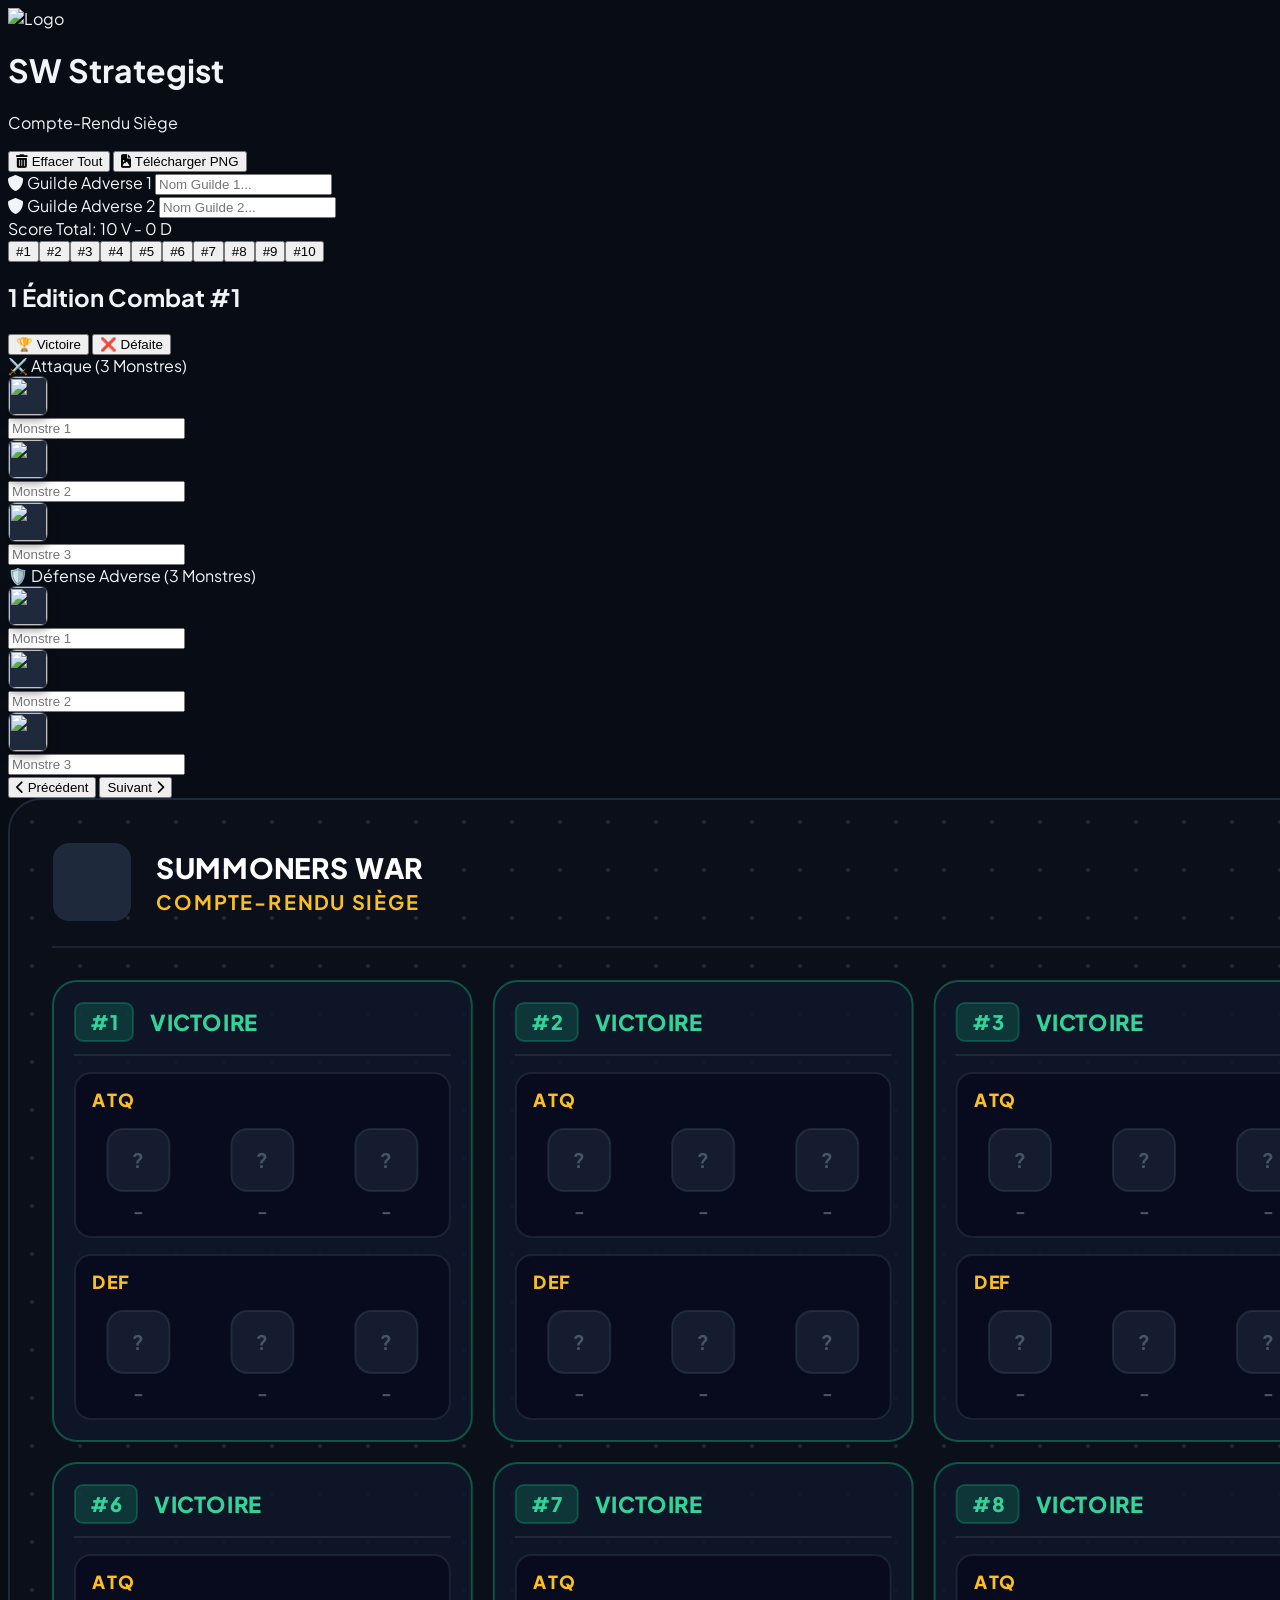
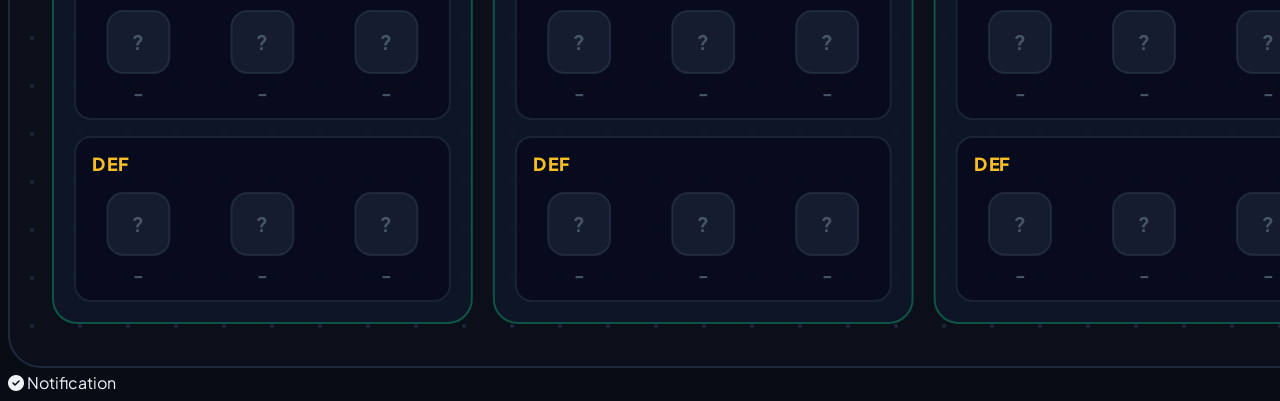
==== index.html @ 87b7eef9 "Update fmt.Println output from 'Hello' to 'Goodbye'" ====
<!DOCTYPE html>
<html lang="fr" class="dark">
<head>
    <meta charset="UTF-8">
    <meta name="viewport" content="width=device-width, initial-scale=1.0">
    <title>Compte-Rendu Summoners War - Format Paysage</title>
    <!-- Tailwind CSS -->
    <script src="https://cdn.tailwindcss.com"></script>
    <!-- FontAwesome Icons -->
    <link rel="stylesheet" href="https://cdnjs.cloudflare.com/ajax/libs/font-awesome/6.4.0/css/all.min.css">
    <!-- Google Fonts -->
    <link rel="preconnect" href="https://fonts.googleapis.com">
    <link rel="preconnect" href="https://fonts.gstatic.com" crossorigin>
    <link href="https://fonts.googleapis.com/css2?family=Plus+Jakarta+Sans:wght@400;500;600;700;800;900&display=swap" rel="stylesheet">
    
    <script>
        tailwind.config = {
            darkMode: 'class',
            theme: {
                extend: {
                    fontFamily: {
                        sans: ['Plus Jakarta Sans', 'sans-serif'],
                    },
                    colors: {
                        swgt: {
                            gold: '#fbbf24',
                            dark: '#0b0f19',
                            card: '#111827',
                        }
                    }
                }
            }
        }
    </script>

    <style>
        body {
            font-family: 'Plus Jakarta Sans', sans-serif;
            background-color: #080c14;
            color: #f1f5f9;
        }

        ::-webkit-scrollbar {
            width: 6px;
            height: 6px;
        }
        ::-webkit-scrollbar-track {
            background: #0f172a;
        }
        ::-webkit-scrollbar-thumb {
            background: #334155;
            border-radius: 4px;
        }

        .monster-card-avatar {
            position: relative;
            width: 38px;
            height: 38px;
            border-radius: 8px;
            overflow: hidden;
            box-shadow: 0 4px 10px rgba(0, 0, 0, 0.4);
            background: #1e293b;
            display: flex;
            align-items: center;
            justify-content: center;
            border: 1px solid rgba(255, 255, 255, 0.15);
            flex-shrink: 0;
        }

        .monster-card-avatar img {
            width: 100%;
            height: 100%;
            object-fit: cover;
        }


        .autocomplete-dropdown {
            max-height: 180px;
            overflow-y: auto;
            z-index: 50;
            color: #000000 !important;
            background-color: #ffffff !important;
        }
    </style>
</head>
<body class="min-h-screen text-slate-100 flex flex-col">

    <!-- En-tête -->
    <header class="border-b border-slate-800 bg-slate-900/90 backdrop-blur sticky top-0 z-40">
        <div class="max-w-7xl mx-auto px-4 sm:px-6 lg:px-8 h-16 flex items-center justify-between">
            <div class="flex items-center space-x-3">
                <img src="https://i.imgur.com/3FQVVBq.png" alt="Logo" class="w-14 h-14 rounded-xl object-cover shadow-lg">
                <div>
                    <h1 class="font-bold text-base text-white leading-tight">SW Strategist</h1>
                    <p class="text-[11px] text-slate-400 font-medium">Compte-Rendu Siège</p>
                </div>
            </div>
            <div class="flex items-center gap-3">
                <button onclick="resetAllData()" class="px-3 py-1.5 bg-rose-600/20 hover:bg-rose-600/30 text-rose-400 text-xs font-bold rounded-xl border border-rose-500/30 transition flex items-center gap-1.5">
                    <i class="fa-solid fa-trash-can"></i>
                    <span>Effacer Tout</span>
                </button>
                <button onclick="exportAsPNG()" class="px-4 py-1.5 bg-emerald-600 hover:bg-emerald-500 text-white text-xs font-bold rounded-xl shadow-lg transition flex items-center gap-2">
                    <i class="fa-solid fa-file-image"></i>
                    <span>Télécharger PNG</span>
                </button>
            </div>
        </div>
    </header>

    <main class="max-w-7xl mx-auto px-4 sm:px-6 lg:px-8 my-6 flex-1 w-full space-y-6">
        
        <!-- SECTION 1 : ÉDITEUR DU COMBAT (HAUT) -->
        <div id="panel-editor" class="bg-slate-900 border border-slate-800 rounded-2xl p-5 shadow-xl space-y-4">
            
            <!-- Noms des Guildes & Score -->
            <div class="grid grid-cols-1 md:grid-cols-12 gap-4 items-center">
                <div class="md:col-span-8 grid grid-cols-1 sm:grid-cols-2 gap-3">
                    <div>
                        <label for="guild-name-1-input" class="text-[11px] text-amber-400 font-bold mb-1 flex items-center gap-1">
                            <i class="fa-solid fa-shield"></i> Guilde Adverse 1
                        </label>
                        <input type="text" id="guild-name-1-input" placeholder="Nom Guilde 1..." oninput="onGuildInput()" class="w-full px-3 py-1.5 rounded-xl border border-slate-300 text-xs font-bold text-black focus:outline-none focus:ring-2 focus:ring-amber-500">
                    </div>
                    <div>
                        <label for="guild-name-2-input" class="text-[11px] text-amber-400 font-bold mb-1 flex items-center gap-1">
                            <i class="fa-solid fa-shield"></i> Guilde Adverse 2
                        </label>
                        <input type="text" id="guild-name-2-input" placeholder="Nom Guilde 2..." oninput="onGuildInput()" class="w-full px-3 py-1.5 rounded-xl border border-slate-300 text-xs font-bold text-black focus:outline-none focus:ring-2 focus:ring-amber-500">
                    </div>
                </div>

                <div class="md:col-span-4 flex justify-end items-center">
                    <div class="bg-slate-950 px-4 py-2 rounded-xl border border-slate-800 text-xs font-mono w-full sm:w-auto text-center">
                        <span class="text-slate-400 font-bold mr-2">Score Total:</span>
                        <span id="counter-win" class="text-emerald-400 font-black">0</span>&thinsp;V - 
                        <span id="counter-loss" class="text-rose-400 font-black">0</span>&thinsp;D
                    </div>
                </div>
            </div>

            <!-- Pastilles de sélection des 10 combats -->
            <div class="bg-slate-950 p-2.5 rounded-xl border border-slate-800">
                <div id="pills-container" class="grid grid-cols-5 sm:grid-cols-10 gap-1.5">
                    <!-- Généré dynamiquement -->
                </div>
            </div>

            <!-- Formulaire d'édition du combat sélectionné -->
            <div class="bg-slate-950/70 border border-slate-800 rounded-xl p-4 space-y-4">
                <div class="flex items-center justify-between border-b border-slate-800 pb-3">
                    <h2 class="font-bold text-white flex items-center text-sm">
                        <span class="w-6 h-6 rounded-lg bg-amber-500/20 text-amber-400 text-xs font-black flex items-center justify-center mr-2 border border-amber-500/40" id="current-battle-num">1</span>
                        Édition Combat <span id="current-battle-title" class="ml-1 text-slate-400">#1</span>
                    </h2>

                    <div class="flex bg-slate-900 p-1 rounded-xl border border-slate-800">
                        <button id="btn-res-win" onclick="setResult('win')" class="px-3 py-1 rounded-lg text-xs font-bold transition">🏆 Victoire</button>
                        <button id="btn-res-loss" onclick="setResult('loss')" class="px-3 py-1 rounded-lg text-xs font-bold transition">❌ Défaite</button>
                    </div>
                </div>

                <div class="grid grid-cols-1 md:grid-cols-2 gap-4">
                    <!-- Attaque -->
                    <div class="bg-slate-900/80 p-3 rounded-xl border border-amber-500/20">
                        <span class="text-xs font-bold text-amber-400 uppercase tracking-wider block mb-2">⚔️ Attaque (3 Monstres)</span>
                        <div id="offense-monsters-form" class="space-y-2"></div>
                    </div>

                    <!-- Défense -->
                    <div class="bg-slate-900/80 p-3 rounded-xl border border-amber-500/20">
                        <span class="text-xs font-bold text-amber-400 uppercase tracking-wider block mb-2">🛡️ Défense Adverse (3 Monstres)</span>
                        <div id="defense-monsters-form" class="space-y-2"></div>
                    </div>
                </div>

                <div class="flex justify-between items-center pt-2">
                    <button onclick="prevBattle()" class="px-3 py-1.5 rounded-lg bg-slate-800 hover:bg-slate-700 text-xs font-bold text-slate-300 transition">
                        <i class="fa-solid fa-chevron-left"></i> Précédent
                    </button>
                    <button onclick="nextBattle()" class="px-3 py-1.5 rounded-lg bg-amber-500 hover:bg-amber-400 text-xs font-black text-slate-950 transition">
                        Suivant <i class="fa-solid fa-chevron-right"></i>
                    </button>
                </div>
            </div>

        </div>

        <!-- SECTION 2 : COMPTE-RENDU VISUEL (dessiné en canvas : l'aperçu = le PNG exporté) -->
        <div id="panel-preview" class="w-full overflow-x-auto pb-4">
            <div class="min-w-[1050px]">
                <canvas id="report-canvas" width="2272" height="1216" class="block w-full h-auto rounded-2xl shadow-2xl" aria-label="Compte-rendu du siège"></canvas>
            </div>
        </div>

    </main>

    <!-- Toast Notification -->
    <div id="toast" class="fixed bottom-5 right-5 bg-slate-800 border border-amber-500/50 text-white px-4 py-2.5 rounded-xl shadow-2xl flex items-center space-x-2 transform translate-y-20 opacity-0 pointer-events-none z-50 transition-all duration-300">
        <i id="toast-icon" class="fa-solid fa-circle-check text-emerald-400"></i>
        <span id="toast-message" class="text-xs font-semibold">Notification</span>
    </div>

    <script>
        const LOCAL_MONSTER_DATABASE = [
            { name: "Bulldozer", img: "https://i.imgur.com/gZnl2q9.png" },
            { name: "Tracteur", img: "https://i.imgur.com/EqIYyjw.png" },
            { name: "Grue", img: "https://i.imgur.com/bkuvhW5.png" },
            { name: "Foreur", img: "https://i.imgur.com/C1PgrTw.png" },
            { name: "Robot", img: "https://i.imgur.com/5i3QBPN.png" },
            { name: "Fer", img: "https://i.imgur.com/kGOZAAr.png" },
            { name: "Nickel", img: "https://i.imgur.com/u7jQ6u6.png" },
            { name: "Copper", img: "https://i.imgur.com/pfa2OeV.png" },
            { name: "Argent", img: "https://i.imgur.com/cxnV1Rm.png" },
            { name: "Zinc", img: "https://i.imgur.com/6TJYmgZ.png" },
            { name: "Sath", img: "https://i.imgur.com/NbFm4yZ.png" },
            { name: "Hemos", img: "https://i.imgur.com/cKCVhYk.png" },
            { name: "Hiva", img: "https://i.imgur.com/VWw0DXn.png" },
            { name: "Prom", img: "https://i.imgur.com/8EeIEun.png" },
            { name: "Thrain", img: "https://i.imgur.com/NuGGA8o.png" },
            { name: "Rebecca", img: "https://i.imgur.com/WbDA0NC.png" },
            { name: "Megan", img: "https://i.imgur.com/xG2jeH4.png" },
            { name: "Silia", img: "https://i.imgur.com/W2gz8I2.png" },
            { name: "Linda", img: "https://i.imgur.com/ETWVgN2.png" },
            { name: "Gina", img: "https://i.imgur.com/LDSfZWs.png" },
            { name: "Kai'en", img: "https://i.imgur.com/DvOHsTM.png" },
            { name: "Allen", img: "https://i.imgur.com/vdg9tk3.png" },
            { name: "Roid", img: "https://i.imgur.com/3MGOMl5.png" },
            { name: "Darion", img: "https://i.imgur.com/flOmkQr.png" },
            { name: "Jubelle", img: "https://i.imgur.com/HPHA1na.png" },
            { name: "Mei", img: "https://i.imgur.com/Cri4gOT.png" },
            { name: "Mina", img: "https://i.imgur.com/GAFkdZE.png" },
            { name: "Naomi", img: "https://i.imgur.com/q95nxE4.png" },
            { name: "Xiao Ling", img: "https://i.imgur.com/xw8iJJ2.png" },
            { name: "Miho", img: "https://i.imgur.com/UDz82im.png" },
            { name: "Garoche", img: "https://i.imgur.com/13sFpvW.png" },
            { name: "Vigor", img: "https://i.imgur.com/0ALZkXc.png" },
            { name: "Shakan", img: "https://i.imgur.com/VdikmZ9.png" },
            { name: "Eshir", img: "https://i.imgur.com/AKtRhBH.png" },
            { name: "Jultan", img: "https://i.imgur.com/Gnhn2aL.png" },
            { name: "Lala", img: "https://i.imgur.com/yeg4rS4.png" },
            { name: "Lulu", img: "https://i.imgur.com/p2GILeZ.png" },
            { name: "Chichi", img: "https://i.imgur.com/CV8mvXi.png" },
            { name: "Shushu", img: "https://i.imgur.com/vKiIk16.png" },
            { name: "Shasha", img: "https://i.imgur.com/436vFyz.png" },
            { name: "Colleen", img: "https://i.imgur.com/4Zqg7nj.png" },
            { name: "Sisroo", img: "https://i.imgur.com/bMrzmWM.png" },
            { name: "Seal", img: "https://i.imgur.com/cHv2tCF.png" },
            { name: "Sia", img: "https://i.imgur.com/XhYIIVf.png" },
            { name: "Seren", img: "https://i.imgur.com/yn9hKbE.png" },
            { name: "Kahli", img: "https://i.imgur.com/8aiD0FJ.png" },
            { name: "Ellena", img: "https://i.imgur.com/Nl6HM9V.png" },
            { name: "Moria", img: "https://i.imgur.com/xDcFtwU.png" },
            { name: "Shren", img: "https://i.imgur.com/v9qQJZl.png" },
            { name: "Jumaline", img: "https://i.imgur.com/wq8vOZ7.png" },
            { name: "Spectra", img: "https://i.imgur.com/d9Ef55K.png" },
            { name: "Kahn", img: "https://i.imgur.com/OfmdXPY.png" },
            { name: "Bernard", img: "https://i.imgur.com/SK167XM.png" },
            { name: "Shamann", img: "https://i.imgur.com/pHsO1nt.png" },
            { name: "Varus", img: "https://i.imgur.com/wuHXBlj.png" }
        ];

        let battlesData = Array.from({ length: 10 }, (_, i) => ({
            id: i + 1,
            result: 'win',
            offense: ['', '', ''],
            defense: ['', '', '']
        }));

        let currentBattleIndex = 0;
        let guildName1 = '';
        let guildName2 = '';

        function init() {
            renderPills();
            renderEditorForm();
            renderReportCards();
            updateScoreBadge();
            updateGuildDisplay();
        }

        function onGuildInput() {
            guildName1 = document.getElementById('guild-name-1-input').value;
            guildName2 = document.getElementById('guild-name-2-input').value;
            updateGuildDisplay();
        }

        function updateGuildDisplay() {
            requestRender();
        }

        function renderPills() {
            const container = document.getElementById('pills-container');
            container.innerHTML = '';
            battlesData.forEach((b, idx) => {
                const isSelected = idx === currentBattleIndex;
                const btn = document.createElement('button');
                btn.onclick = () => selectBattle(idx);
                btn.className = `py-1 rounded-lg text-xs font-bold transition border ${
                    isSelected 
                        ? 'bg-amber-500 text-slate-950 border-amber-400 shadow scale-105 z-10' 
                        : b.result === 'win' 
                            ? 'bg-slate-800 text-emerald-400 border-emerald-500/30 hover:bg-slate-700' 
                            : 'bg-slate-800 text-rose-400 border-rose-500/30 hover:bg-slate-700'
                }`;
                btn.innerText = `#${b.id}`;
                container.appendChild(btn);
            });
        }

        function selectBattle(index) {
            currentBattleIndex = index;
            renderPills();
            renderEditorForm();
        }

        function setResult(res) {
            battlesData[currentBattleIndex].result = res;
            renderPills();
            renderEditorForm();
            renderReportCards();
            updateScoreBadge();
        }

        function renderEditorForm() {
            const b = battlesData[currentBattleIndex];
            document.getElementById('current-battle-num').innerText = b.id;
            document.getElementById('current-battle-title').innerText = `#${b.id}`;

            const winBtn = document.getElementById('btn-res-win');
            const lossBtn = document.getElementById('btn-res-loss');

            if (b.result === 'win') {
                winBtn.className = "px-3 py-1 rounded-lg text-xs font-bold bg-emerald-600 text-white shadow";
                lossBtn.className = "px-3 py-1 rounded-lg text-xs font-bold text-slate-400 hover:text-white";
            } else {
                winBtn.className = "px-3 py-1 rounded-lg text-xs font-bold text-slate-400 hover:text-white";
                lossBtn.className = "px-3 py-1 rounded-lg text-xs font-bold bg-rose-600 text-white shadow";
            }

            renderTeamInputs('offense-monsters-form', 'offense', b.offense);
            renderTeamInputs('defense-monsters-form', 'defense', b.defense);
        }

        function renderTeamInputs(containerId, teamType, monstersArr) {
            const container = document.getElementById(containerId);
            container.innerHTML = '';

            monstersArr.forEach((mName, slotIdx) => {
                const wrapper = document.createElement('div');
                wrapper.className = 'relative flex items-center gap-2';

                const mObj = LOCAL_MONSTER_DATABASE.find(m => m.name.toLowerCase() === mName.toLowerCase());
                const imgUrl = mObj ? mObj.img : 'https://i.imgur.com/zobLe0B.png';

                wrapper.innerHTML = `
                    <div class="monster-card-avatar">
                        <img src="${imgUrl}" alt="${mName}">
                    </div>
                    <div class="relative flex-1">
                        <input type="text" 
                            value="${mName}" 
                            placeholder="Monstre ${slotIdx + 1}"
                            class="w-full px-3 py-1.5 rounded-xl border border-slate-300 text-xs text-black font-semibold focus:outline-none focus:ring-2 focus:ring-amber-500">
                        <div class="autocomplete-dropdown hidden absolute left-0 right-0 top-full mt-1 bg-white border border-slate-300 rounded-xl shadow-xl z-50"></div>
                    </div>
                `;

                const inputEl = wrapper.querySelector('input');
                const dropdownEl = wrapper.querySelector('.autocomplete-dropdown');

                inputEl.oninput = (e) => onMonsterInput(e.target.value, teamType, slotIdx, dropdownEl);

                container.appendChild(wrapper);
            });
        }

        function onMonsterInput(val, teamType, slotIdx, dropdown) {
            battlesData[currentBattleIndex][teamType][slotIdx] = val;

            if (!val.trim()) {
                dropdown.classList.add('hidden');
                renderReportCards();
                return;
            }

            const matches = LOCAL_MONSTER_DATABASE.filter(m => m.name.toLowerCase().includes(val.toLowerCase())).slice(0, 5);

            if (matches.length === 0) {
                dropdown.classList.add('hidden');
            } else {
                dropdown.innerHTML = '';
                matches.forEach(m => {
                    const item = document.createElement('div');
                    item.className = 'px-3 py-1.5 hover:bg-slate-100 cursor-pointer flex items-center gap-2 text-xs font-bold text-black border-b border-slate-100 last:border-0';
                    item.innerHTML = `<img src="${m.img}" class="w-5 h-5 rounded object-cover"><span>${m.name}</span>`;
                    item.onclick = () => {
                        battlesData[currentBattleIndex][teamType][slotIdx] = m.name;
                        renderEditorForm();
                        renderReportCards();
                    };
                    dropdown.appendChild(item);
                });
                dropdown.classList.remove('hidden');
            }

            renderReportCards();
        }

        /* =====================================================================
           RENDU DU COMPTE-RENDU (canvas)
           L'aperçu ET le PNG téléchargé viennent du même dessin : ce que tu vois
           est exactement ce que tu exportes, sans décalage de texte.
           ===================================================================== */
        const REPORT = { W: 1136, SCALE: 2, PAD: 22, GAP: 10, COLS: 5, HEADER_H: 91 };
        const FONT = '"Plus Jakarta Sans", "Segoe UI", Arial, sans-serif';
        const FA_FONT = '"Font Awesome 6 Free"';
        const FA_KHANDA = '\uf666';
        const LOGO_URL = 'https://i.imgur.com/3FQVVBq.png';

        const COLORS = {
            bg: '#0b0f19', dot: '#1e293b', border: '#1e293b',
            slate950: '#020617', slate900: '#0f172a', slate800: '#1e293b', slate700: '#334155',
            slate600: '#475569', slate500: '#64748b', slate400: '#94a3b8', slate200: '#e2e8f0',
            amber: '#fbbf24', white: '#ffffff',
            win: '#34d399', winRgb: '16,185,129',
            loss: '#fb7185', lossRgb: '244,63,94'
        };

        /* ---------- Images (chargées avec CORS pour pouvoir exporter) ---------- */
        const imageCache = new Map();

        function getImage(url) {
            if (!url) return null;
            let entry = imageCache.get(url);
            if (!entry) {
                const img = new Image();
                img.crossOrigin = 'anonymous';
                entry = { img, state: 'loading' };
                entry.promise = new Promise(resolve => {
                    img.onload = () => { entry.state = 'ok'; resolve(); requestRender(); };
                    img.onerror = () => { entry.state = 'error'; resolve(); requestRender(); };
                });
                img.src = url;
                imageCache.set(url, entry);
            }
            return entry;
        }

        function waitForImages() {
            return Promise.all([...imageCache.values()].map(e => e.promise));
        }

        async function loadFonts() {
            try {
                await Promise.all([
                    document.fonts.load('700 10px "Plus Jakarta Sans"', 'AaÈè#?-'),
                    document.fonts.load('800 10px "Plus Jakarta Sans"', 'AaÈè#?-'),
                    document.fonts.load('900 10px "Plus Jakarta Sans"', 'AaÈè#?-'),
                    document.fonts.load('900 12px ' + FA_FONT, FA_KHANDA)
                ]);
            } catch (e) { /* on dessine quand même avec les polices de secours */ }
        }

        /* ---------- Petits outils de dessin ---------- */
        function roundRect(ctx, x, y, w, h, r) {
            ctx.beginPath();
            ctx.moveTo(x + r, y);
            ctx.arcTo(x + w, y, x + w, y + h, r);
            ctx.arcTo(x + w, y + h, x, y + h, r);
            ctx.arcTo(x, y + h, x, y, r);
            ctx.arcTo(x, y, x + w, y, r);
            ctx.closePath();
        }

        function fillStrokeRect(ctx, x, y, w, h, r, fill, stroke) {
            roundRect(ctx, x + 0.5, y + 0.5, w - 1, h - 1, r);
            if (fill) { ctx.fillStyle = fill; ctx.fill(); }
            if (stroke) { ctx.lineWidth = 1; ctx.strokeStyle = stroke; ctx.stroke(); }
        }

        function measureText(ctx, s, o) {
            ctx.font = `${o.weight || 700} ${o.size}px ${o.family || FONT}`;
            const sp = o.spacing || 0;
            if (!sp) return ctx.measureText(s).width;
            return [...s].reduce((a, c) => a + ctx.measureText(c).width + sp, 0) - sp;
        }

        /* Texte centré verticalement sur `cy` d'après la hauteur des capitales :
           le texte est donc pile au milieu de sa boîte, quelle que soit la police. */
        function drawText(ctx, s, x, cy, o) {
            const w = measureText(ctx, s, o);
            const sp = o.spacing || 0;
            ctx.font = `${o.weight || 700} ${o.size}px ${o.family || FONT}`;
            ctx.fillStyle = o.color;
            ctx.textAlign = 'left';
            ctx.textBaseline = 'alphabetic';
            const cap = ctx.measureText('H').actualBoundingBoxAscent || o.size * 0.7;
            const baseline = cy + cap / 2;
            let sx = o.align === 'center' ? x - w / 2 : o.align === 'right' ? x - w : x;
            if (!sp) {
                ctx.fillText(s, sx, baseline);
            } else {
                for (const c of s) { ctx.fillText(c, sx, baseline); sx += ctx.measureText(c).width + sp; }
            }
            return w;
        }

        function drawCover(ctx, img, x, y, size) {
            const iw = img.naturalWidth, ih = img.naturalHeight;
            if (!iw || !ih) return;
            const s = Math.min(iw, ih);
            ctx.drawImage(img, (iw - s) / 2, (ih - s) / 2, s, s, x, y, size, size);
        }

        function wrapName(ctx, name, maxW) {
            ctx.font = `700 9px ${FONT}`;
            const lines = [];
            let cur = '';
            for (const raw of name.split(/\s+/).filter(Boolean)) {
                let word = raw;
                while (ctx.measureText(word).width > maxW && word.length > 1) {
                    let i = word.length;
                    while (i > 1 && ctx.measureText(word.slice(0, i)).width > maxW) i--;
                    if (cur) { lines.push(cur); cur = ''; }
                    lines.push(word.slice(0, i));
                    word = word.slice(i);
                }
                const test = cur ? cur + ' ' + word : word;
                if (ctx.measureText(test).width <= maxW) cur = test;
                else { lines.push(cur); cur = word; }
            }
            if (cur) lines.push(cur);
            return lines;
        }

        /* ---------- Dessin d'un monstre (icône + nom) ---------- */
        function drawMonster(ctx, name, lines, cx, iconY, namesTop, LH) {
            const size = 32, x = cx - size / 2;
            const mObj = name ? LOCAL_MONSTER_DATABASE.find(m => m.name.toLowerCase() === name.toLowerCase()) : null;

            if (!name) {
                fillStrokeRect(ctx, x, iconY, size, size, 8, 'rgba(30,41,59,0.6)', 'rgba(51,65,85,0.5)');
                drawText(ctx, '?', cx, iconY + size / 2, { size: 10, weight: 700, color: COLORS.slate600, align: 'center' });
                drawText(ctx, '-', cx, namesTop + LH / 2, { size: 9, weight: 700, color: COLORS.slate600, align: 'center' });
                return;
            }

            fillStrokeRect(ctx, x, iconY, size, size, 8, COLORS.slate800, null);
            const entry = mObj ? getImage(mObj.img) : null;
            if (entry && entry.state === 'ok') {
                ctx.save();
                roundRect(ctx, x, iconY, size, size, 8);
                ctx.clip();
                drawCover(ctx, entry.img, x, iconY, size);
                ctx.restore();
            } else if (!entry || entry.state === 'error') {
                drawText(ctx, name.charAt(0).toUpperCase(), cx, iconY + size / 2, { size: 13, weight: 800, color: COLORS.slate400, align: 'center' });
            }
            fillStrokeRect(ctx, x, iconY, size, size, 8, null, COLORS.slate700);

            lines.forEach((line, j) => {
                drawText(ctx, line, cx, namesTop + j * LH + LH / 2, { size: 9, weight: 700, color: COLORS.slate200, align: 'center' });
            });
        }

        function drawTeam(ctx, label, names, lines, bx, by, bw, bh, LH) {
            fillStrokeRect(ctx, bx, by, bw, bh, 8, 'rgba(2,6,23,0.6)', 'rgba(30,41,59,0.8)');
            drawText(ctx, label, bx + 9, by + 14, { size: 9, weight: 900, color: COLORS.amber, spacing: 0.45 });
            const centerX = bx + bw / 2;
            const iconY = by + 28;
            const namesTop = iconY + 32 + 4;
            names.forEach((n, k) => {
                drawMonster(ctx, (n || '').trim(), lines[k], centerX + (k - 1) * 62, iconY, namesTop, LH);
            });
        }

        /* ---------- Dessin complet ---------- */
        const measureCtx = document.createElement('canvas').getContext('2d');

        function drawReport(canvas) {
            const { W, SCALE: S, PAD, GAP, COLS, HEADER_H } = REPORT;
            const LH = 11;

            // 1) Mise en forme des noms (retour à la ligne) -> hauteur des lignes de cartes
            const wrapped = battlesData.map(b => ({
                off: b.offense.map(n => wrapName(measureCtx, (n || '').trim(), 56)),
                def: b.defense.map(n => wrapName(measureCtx, (n || '').trim(), 56))
            }));
            const rows = Math.ceil(battlesData.length / COLS);
            const rowMaxLines = [];
            for (let r = 0; r < rows; r++) {
                let max = 1;
                wrapped.slice(r * COLS, (r + 1) * COLS).forEach(w => {
                    [...w.off, ...w.def].forEach(l => { max = Math.max(max, l.length); });
                });
                rowMaxLines.push(max);
            }
            const blockH = r => 72 + LH * rowMaxLines[r];
            const cardH = r => 46 + blockH(r) * 2 + 8 + 11;

            let H = HEADER_H;
            const rowY = [];
            for (let r = 0; r < rows; r++) { rowY.push(H); H += cardH(r) + (r < rows - 1 ? GAP : 0); }
            H += PAD;

            canvas.width = Math.round(W * S);
            canvas.height = Math.round(H * S);
            const ctx = canvas.getContext('2d');
            ctx.setTransform(S, 0, 0, S, 0, 0);
            ctx.clearRect(0, 0, W, H);

            // 2) Fond arrondi + motif de points
            ctx.save();
            roundRect(ctx, 0.5, 0.5, W - 1, H - 1, 16);
            ctx.fillStyle = COLORS.bg;
            ctx.fill();
            ctx.clip();
            ctx.fillStyle = COLORS.dot;
            for (let y = 12; y < H; y += 24) {
                for (let x = 12; x < W; x += 24) { ctx.beginPath(); ctx.arc(x, y, 1, 0, Math.PI * 2); ctx.fill(); }
            }
            ctx.restore();
            roundRect(ctx, 0.5, 0.5, W - 1, H - 1, 16);
            ctx.lineWidth = 1;
            ctx.strokeStyle = COLORS.border;
            ctx.stroke();

            // 3) En-tête
            const logo = getImage(LOGO_URL);
            fillStrokeRect(ctx, PAD, PAD, 40, 40, 8, COLORS.slate800, null);
            if (logo && logo.state === 'ok') {
                ctx.save();
                roundRect(ctx, PAD, PAD, 40, 40, 8);
                ctx.clip();
                drawCover(ctx, logo.img, PAD, PAD, 40);
                ctx.restore();
            }
            drawText(ctx, 'SUMMONERS WAR', PAD + 52, PAD + 13, { size: 14, weight: 800, color: COLORS.white, spacing: 0.35 });
            drawText(ctx, 'COMPTE-RENDU SIÈGE', PAD + 52, PAD + 30, { size: 10, weight: 700, color: COLORS.amber, spacing: 1 });

            const wins = battlesData.filter(b => b.result === 'win').length;
            const losses = battlesData.filter(b => b.result === 'loss').length;
            const scoreStr = `${wins} W - ${losses} L`;
            const g1 = guildName1.trim() || 'Guilde 1';
            const g2 = guildName2.trim() || 'Guilde 2';

            const BH = 32, BY = PAD + 4, BPAD = 14, BGAP = 8;
            const scoreOpt = { size: 12, weight: 900, color: COLORS.slate200 };
            const nameOpt = { size: 12, weight: 900, color: COLORS.amber };
            const vsOpt = { size: 10, weight: 700, color: COLORS.slate500 };
            const iconOpt = { size: 12, weight: 900, family: FA_FONT, color: COLORS.amber };

            const scoreW = measureText(ctx, scoreStr, scoreOpt) + BPAD * 2;
            const scoreX = W - PAD - scoreW;
            fillStrokeRect(ctx, scoreX, BY, scoreW, BH, 12, COLORS.slate900, COLORS.slate800);
            drawText(ctx, scoreStr, scoreX + scoreW / 2, BY + BH / 2, { ...scoreOpt, align: 'center' });

            const iconW = measureText(ctx, FA_KHANDA, iconOpt);
            const g1W = measureText(ctx, g1, nameOpt);
            const vsW = measureText(ctx, 'VS', vsOpt);
            const g2W = measureText(ctx, g2, nameOpt);
            const guildW = BPAD * 2 + iconW + BGAP + g1W + BGAP + vsW + BGAP + g2W;
            const guildX = scoreX - 8 - guildW;
            fillStrokeRect(ctx, guildX, BY, guildW, BH, 12, COLORS.slate900, COLORS.slate800);
            let gx = guildX + BPAD;
            const cyBadge = BY + BH / 2;
            drawText(ctx, FA_KHANDA, gx, cyBadge, iconOpt); gx += iconW + BGAP;
            drawText(ctx, g1, gx, cyBadge, nameOpt); gx += g1W + BGAP;
            drawText(ctx, 'VS', gx, cyBadge, vsOpt); gx += vsW + BGAP;
            drawText(ctx, g2, gx, cyBadge, nameOpt);

            // séparateur
            ctx.fillStyle = 'rgba(30,41,59,0.8)';
            ctx.fillRect(PAD, PAD + 40 + 12, W - PAD * 2, 1);

            // 4) Cartes des combats
            const cardW = (W - PAD * 2 - GAP * (COLS - 1)) / COLS;
            battlesData.forEach((b, i) => {
                const col = i % COLS, row = Math.floor(i / COLS);
                const x = PAD + col * (cardW + GAP);
                const y = rowY[row];
                const h = cardH(row);
                const isWin = b.result === 'win';
                const rgb = isWin ? COLORS.winRgb : COLORS.lossRgb;
                const accent = isWin ? COLORS.win : COLORS.loss;

                fillStrokeRect(ctx, x, y, cardW, h, 12, 'rgba(15,23,42,0.9)', `rgba(${rgb},0.4)`);

                const ix = x + 11, iw = cardW - 22, midY = y + 21;
                const numTxt = `#${b.id}`;
                const numOpt = { size: 10, weight: 900, color: accent };
                const numW = measureText(ctx, numTxt, numOpt) + 16;
                fillStrokeRect(ctx, ix, y + 11, numW, 20, 4, `rgba(${rgb},0.2)`, `rgba(${rgb},0.3)`);
                drawText(ctx, numTxt, ix + numW / 2, midY, { ...numOpt, align: 'center' });
                drawText(ctx, isWin ? 'VICTOIRE' : 'DÉFAITE', ix + numW + 8, midY, { size: 11, weight: 800, color: accent, spacing: 0.3 });

                ctx.fillStyle = 'rgba(30,41,59,1)';
                ctx.fillRect(ix, y + 37, iw, 1);

                const bh = blockH(row);
                const top1 = y + 46;
                drawTeam(ctx, 'ATQ', b.offense, wrapped[i].off, ix, top1, iw, bh, LH);
                drawTeam(ctx, 'DEF', b.defense, wrapped[i].def, ix, top1 + bh + 8, iw, bh, LH);
            });
        }

        let renderQueued = false;
        function requestRender() {
            if (renderQueued) return;
            renderQueued = true;
            requestAnimationFrame(() => {
                renderQueued = false;
                const canvas = document.getElementById('report-canvas');
                if (canvas) drawReport(canvas);
            });
        }

        function renderReportCards() {
            requestRender();
        }

        function updateScoreBadge() {
            const wins = battlesData.filter(b => b.result === 'win').length;
            const losses = battlesData.filter(b => b.result === 'loss').length;

            document.getElementById('counter-win').innerText = wins;
            document.getElementById('counter-loss').innerText = losses;
            requestRender();
        }

        function prevBattle() {
            if (currentBattleIndex > 0) selectBattle(currentBattleIndex - 1);
        }

        function nextBattle() {
            if (currentBattleIndex < 9) selectBattle(currentBattleIndex + 1);
        }

        function resetAllData() {
            battlesData = Array.from({ length: 10 }, (_, i) => ({
                id: i + 1,
                result: 'win',
                offense: ['', '', ''],
                defense: ['', '', '']
            }));
            guildName1 = '';
            guildName2 = '';
            document.getElementById('guild-name-1-input').value = '';
            document.getElementById('guild-name-2-input').value = '';
            currentBattleIndex = 0;
            init();
            showToast('Toutes les données ont été réinitialisées');
        }

        async function exportAsPNG() {
            const canvas = document.getElementById('report-canvas');
            await loadFonts();
            drawReport(canvas);          // lance le chargement des images manquantes
            await waitForImages();
            drawReport(canvas);          // dessin final, tout est chargé

            canvas.toBlob(blob => {
                if (!blob) { showToast("Export impossible, réessaie dans un instant"); return; }
                const url = URL.createObjectURL(blob);
                const link = document.createElement('a');
                link.download = 'compte-rendu-sw.png';
                link.href = url;
                link.click();
                setTimeout(() => URL.revokeObjectURL(url), 1000);
            }, 'image/png');
        }

        function showToast(msg) {
            const toast = document.getElementById('toast');
            document.getElementById('toast-message').innerText = msg;
            toast.classList.remove('translate-y-20', 'opacity-0', 'pointer-events-none');
            setTimeout(() => {
                toast.classList.add('translate-y-20', 'opacity-0', 'pointer-events-none');
            }, 3000);
        }

        window.onload = async () => {
            init();
            await loadFonts();
            requestRender();
        };
    </script>
</body>
</html>
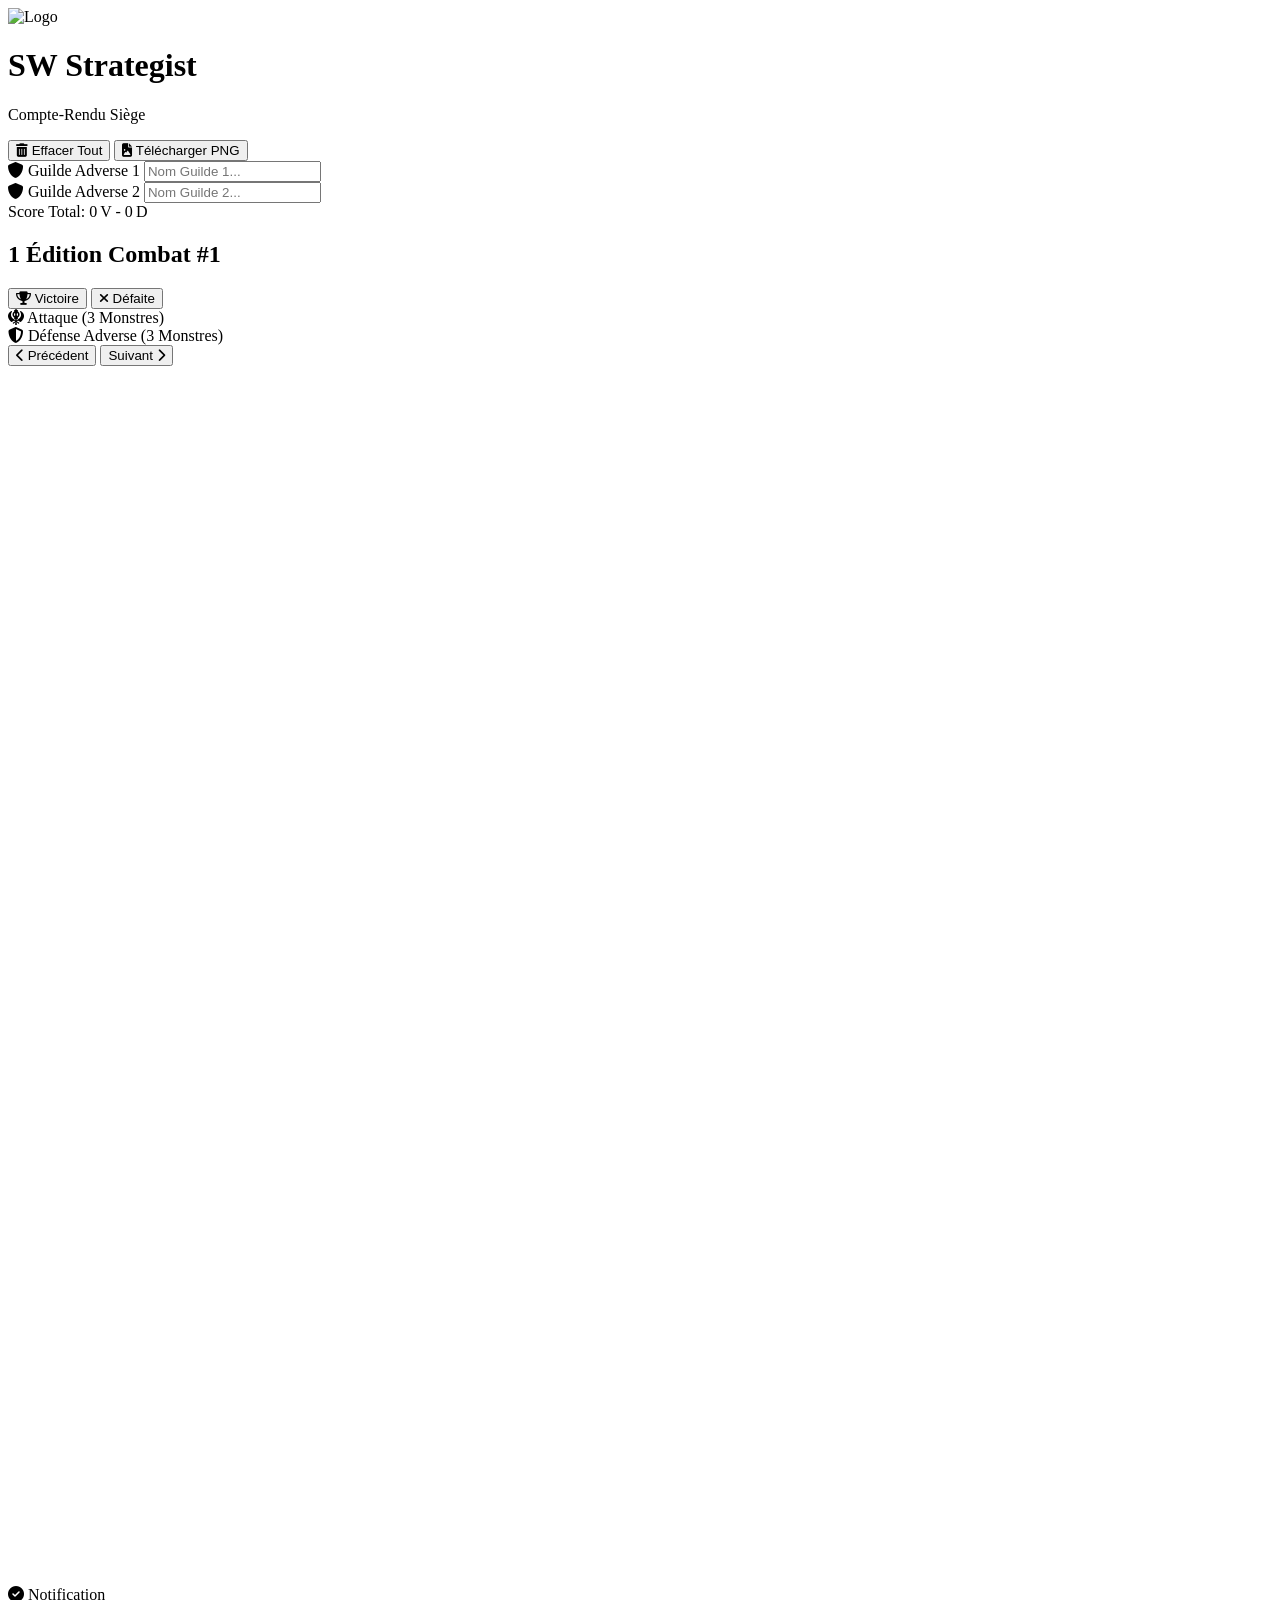
==== commit 6b7b8a9c: "Update print statement from 'Hello' to 'Goodbye'" ====
--- a/index.html
+++ b/index.html
@@ -3,6 +3,7 @@
 <head>
     <meta charset="UTF-8">
     <meta name="viewport" content="width=device-width, initial-scale=1.0">
+    <meta name="theme-color" content="#060815">
     <title>Compte-Rendu Summoners War - Format Paysage</title>
     <!-- Tailwind CSS -->
     <script src="https://cdn.tailwindcss.com"></script>
@@ -11,96 +12,49 @@
     <!-- Google Fonts -->
     <link rel="preconnect" href="https://fonts.googleapis.com">
     <link rel="preconnect" href="https://fonts.gstatic.com" crossorigin>
-    <link href="https://fonts.googleapis.com/css2?family=Plus+Jakarta+Sans:wght@400;500;600;700;800;900&display=swap" rel="stylesheet">
-    
+    <link href="https://fonts.googleapis.com/css2?family=Cinzel:wght@500;700;900&family=Nunito:wght@500;600;700;800;900&display=swap" rel="stylesheet">
+
+
     <script>
         tailwind.config = {
             darkMode: 'class',
             theme: {
                 extend: {
                     fontFamily: {
-                        sans: ['Plus Jakarta Sans', 'sans-serif'],
+                        sans: ['Nunito', 'sans-serif'],
+                        display: ['Cinzel', 'serif'],
                     },
                     colors: {
                         swgt: {
-                            gold: '#fbbf24',
-                            dark: '#0b0f19',
-                            card: '#111827',
+                            gold: '#f0bf55',
+                            dark: '#060815',
+                            card: '#131a38',
                         }
                     }
                 }
             }
         }
     </script>
-
-    <style>
-        body {
-            font-family: 'Plus Jakarta Sans', sans-serif;
-            background-color: #080c14;
-            color: #f1f5f9;
-        }
-
-        ::-webkit-scrollbar {
-            width: 6px;
-            height: 6px;
-        }
-        ::-webkit-scrollbar-track {
-            background: #0f172a;
-        }
-        ::-webkit-scrollbar-thumb {
-            background: #334155;
-            border-radius: 4px;
-        }
-
-        .monster-card-avatar {
-            position: relative;
-            width: 38px;
-            height: 38px;
-            border-radius: 8px;
-            overflow: hidden;
-            box-shadow: 0 4px 10px rgba(0, 0, 0, 0.4);
-            background: #1e293b;
-            display: flex;
-            align-items: center;
-            justify-content: center;
-            border: 1px solid rgba(255, 255, 255, 0.15);
-            flex-shrink: 0;
-        }
-
-        .monster-card-avatar img {
-            width: 100%;
-            height: 100%;
-            object-fit: cover;
-        }
-
-
-        .autocomplete-dropdown {
-            max-height: 180px;
-            overflow-y: auto;
-            z-index: 50;
-            color: #000000 !important;
-            background-color: #ffffff !important;
-        }
-    </style>
+    <link rel="stylesheet" href="style.css">
 </head>
-<body class="min-h-screen text-slate-100 flex flex-col">
+<body class="min-h-screen flex flex-col">
 
     <!-- En-tête -->
-    <header class="border-b border-slate-800 bg-slate-900/90 backdrop-blur sticky top-0 z-40">
+    <header class="sw-header sticky top-0 z-40">
         <div class="max-w-7xl mx-auto px-4 sm:px-6 lg:px-8 h-16 flex items-center justify-between">
             <div class="flex items-center space-x-3">
-                <img src="https://i.imgur.com/3FQVVBq.png" alt="Logo" class="w-14 h-14 rounded-xl object-cover shadow-lg">
+                <img src="https://i.imgur.com/3FQVVBq.png" alt="Logo" class="logo-frame w-14 h-14 object-cover">
                 <div>
-                    <h1 class="font-bold text-base text-white leading-tight">SW Strategist</h1>
-                    <p class="text-[11px] text-slate-400 font-medium">Compte-Rendu Siège</p>
+                    <h1 class="brand-title leading-tight">SW Strategist</h1>
+                    <p class="text-[11px] font-semibold" style="color: var(--mist);">Compte-Rendu Siège</p>
                 </div>
             </div>
             <div class="flex items-center gap-3">
-                <button onclick="resetAllData()" class="px-3 py-1.5 bg-rose-600/20 hover:bg-rose-600/30 text-rose-400 text-xs font-bold rounded-xl border border-rose-500/30 transition flex items-center gap-1.5">
+                <button onclick="resetAllData()" class="btn btn-danger">
                     <i class="fa-solid fa-trash-can"></i>
                     <span>Effacer Tout</span>
                 </button>
-                <button onclick="exportAsPNG()" class="px-4 py-1.5 bg-emerald-600 hover:bg-emerald-500 text-white text-xs font-bold rounded-xl shadow-lg transition flex items-center gap-2">
+                <button onclick="exportAsPNG()" class="btn btn-gold">
                     <i class="fa-solid fa-file-image"></i>
                     <span>Télécharger PNG</span>
                 </button>
@@ -109,76 +63,76 @@
     </header>
 
     <main class="max-w-7xl mx-auto px-4 sm:px-6 lg:px-8 my-6 flex-1 w-full space-y-6">
-        
+
         <!-- SECTION 1 : ÉDITEUR DU COMBAT (HAUT) -->
-        <div id="panel-editor" class="bg-slate-900 border border-slate-800 rounded-2xl p-5 shadow-xl space-y-4">
-            
+        <div id="panel-editor" class="sw-frame p-5 space-y-4">
+
             <!-- Noms des Guildes & Score -->
             <div class="grid grid-cols-1 md:grid-cols-12 gap-4 items-center">
                 <div class="md:col-span-8 grid grid-cols-1 sm:grid-cols-2 gap-3">
                     <div>
-                        <label for="guild-name-1-input" class="text-[11px] text-amber-400 font-bold mb-1 flex items-center gap-1">
+                        <label for="guild-name-1-input" class="sw-label">
                             <i class="fa-solid fa-shield"></i> Guilde Adverse 1
                         </label>
-                        <input type="text" id="guild-name-1-input" placeholder="Nom Guilde 1..." oninput="onGuildInput()" class="w-full px-3 py-1.5 rounded-xl border border-slate-300 text-xs font-bold text-black focus:outline-none focus:ring-2 focus:ring-amber-500">
+                        <input type="text" id="guild-name-1-input" placeholder="Nom Guilde 1..." oninput="onGuildInput()" class="sw-input w-full px-3 py-1.5 text-xs">
                     </div>
                     <div>
-                        <label for="guild-name-2-input" class="text-[11px] text-amber-400 font-bold mb-1 flex items-center gap-1">
+                        <label for="guild-name-2-input" class="sw-label">
                             <i class="fa-solid fa-shield"></i> Guilde Adverse 2
                         </label>
-                        <input type="text" id="guild-name-2-input" placeholder="Nom Guilde 2..." oninput="onGuildInput()" class="w-full px-3 py-1.5 rounded-xl border border-slate-300 text-xs font-bold text-black focus:outline-none focus:ring-2 focus:ring-amber-500">
+                        <input type="text" id="guild-name-2-input" placeholder="Nom Guilde 2..." oninput="onGuildInput()" class="sw-input w-full px-3 py-1.5 text-xs">
                     </div>
                 </div>
 
                 <div class="md:col-span-4 flex justify-end items-center">
-                    <div class="bg-slate-950 px-4 py-2 rounded-xl border border-slate-800 text-xs font-mono w-full sm:w-auto text-center">
-                        <span class="text-slate-400 font-bold mr-2">Score Total:</span>
-                        <span id="counter-win" class="text-emerald-400 font-black">0</span>&thinsp;V - 
-                        <span id="counter-loss" class="text-rose-400 font-black">0</span>&thinsp;D
+                    <div class="score-plate px-4 py-2 w-full sm:w-auto text-center">
+                        <span class="score-label">Score Total:</span>
+                        <span id="counter-win" class="num-win">0</span>&thinsp;V - 
+                        <span id="counter-loss" class="num-loss">0</span>&thinsp;D
                     </div>
                 </div>
             </div>
 
             <!-- Pastilles de sélection des 10 combats -->
-            <div class="bg-slate-950 p-2.5 rounded-xl border border-slate-800">
+            <div class="sw-inset p-2.5">
                 <div id="pills-container" class="grid grid-cols-5 sm:grid-cols-10 gap-1.5">
                     <!-- Généré dynamiquement -->
                 </div>
             </div>
 
             <!-- Formulaire d'édition du combat sélectionné -->
-            <div class="bg-slate-950/70 border border-slate-800 rounded-xl p-4 space-y-4">
-                <div class="flex items-center justify-between border-b border-slate-800 pb-3">
-                    <h2 class="font-bold text-white flex items-center text-sm">
-                        <span class="w-6 h-6 rounded-lg bg-amber-500/20 text-amber-400 text-xs font-black flex items-center justify-center mr-2 border border-amber-500/40" id="current-battle-num">1</span>
-                        Édition Combat <span id="current-battle-title" class="ml-1 text-slate-400">#1</span>
+            <div class="sw-inset p-4 space-y-4">
+                <div class="flex items-center justify-between sw-rule pb-3">
+                    <h2 class="edit-heading">
+                        <span class="battle-num" id="current-battle-num">1</span>
+                        Édition Combat <span id="current-battle-title" class="ml-1" style="color: var(--mist);">#1</span>
                     </h2>
 
-                    <div class="flex bg-slate-900 p-1 rounded-xl border border-slate-800">
-                        <button id="btn-res-win" onclick="setResult('win')" class="px-3 py-1 rounded-lg text-xs font-bold transition">🏆 Victoire</button>
-                        <button id="btn-res-loss" onclick="setResult('loss')" class="px-3 py-1 rounded-lg text-xs font-bold transition">❌ Défaite</button>
+                    <div class="seg">
+                        <button id="btn-res-win" onclick="setResult('win')" class="seg-btn"><i class="fa-solid fa-trophy"></i> Victoire</button>
+                        <button id="btn-res-loss" onclick="setResult('loss')" class="seg-btn"><i class="fa-solid fa-xmark"></i> Défaite</button>
                     </div>
                 </div>
 
                 <div class="grid grid-cols-1 md:grid-cols-2 gap-4">
                     <!-- Attaque -->
-                    <div class="bg-slate-900/80 p-3 rounded-xl border border-amber-500/20">
-                        <span class="text-xs font-bold text-amber-400 uppercase tracking-wider block mb-2">⚔️ Attaque (3 Monstres)</span>
+                    <div class="team-panel p-3">
+                        <span class="team-title"><i class="fa-solid fa-khanda"></i> Attaque (3 Monstres)</span>
                         <div id="offense-monsters-form" class="space-y-2"></div>
                     </div>
 
                     <!-- Défense -->
-                    <div class="bg-slate-900/80 p-3 rounded-xl border border-amber-500/20">
-                        <span class="text-xs font-bold text-amber-400 uppercase tracking-wider block mb-2">🛡️ Défense Adverse (3 Monstres)</span>
+                    <div class="team-panel p-3">
+                        <span class="team-title"><i class="fa-solid fa-shield-halved"></i> Défense Adverse (3 Monstres)</span>
                         <div id="defense-monsters-form" class="space-y-2"></div>
                     </div>
                 </div>
 
                 <div class="flex justify-between items-center pt-2">
-                    <button onclick="prevBattle()" class="px-3 py-1.5 rounded-lg bg-slate-800 hover:bg-slate-700 text-xs font-bold text-slate-300 transition">
+                    <button onclick="prevBattle()" class="btn btn-stone">
                         <i class="fa-solid fa-chevron-left"></i> Précédent
                     </button>
-                    <button onclick="nextBattle()" class="px-3 py-1.5 rounded-lg bg-amber-500 hover:bg-amber-400 text-xs font-black text-slate-950 transition">
+                    <button onclick="nextBattle()" class="btn btn-gold">
                         Suivant <i class="fa-solid fa-chevron-right"></i>
                     </button>
                 </div>
@@ -189,602 +143,20 @@
         <!-- SECTION 2 : COMPTE-RENDU VISUEL (dessiné en canvas : l'aperçu = le PNG exporté) -->
         <div id="panel-preview" class="w-full overflow-x-auto pb-4">
             <div class="min-w-[1050px]">
-                <canvas id="report-canvas" width="2272" height="1216" class="block w-full h-auto rounded-2xl shadow-2xl" aria-label="Compte-rendu du siège"></canvas>
+                <canvas id="report-canvas" width="2272" height="1216" class="block w-full h-auto rounded-xl" aria-label="Compte-rendu du siège"></canvas>
             </div>
         </div>
 
     </main>
 
     <!-- Toast Notification -->
-    <div id="toast" class="fixed bottom-5 right-5 bg-slate-800 border border-amber-500/50 text-white px-4 py-2.5 rounded-xl shadow-2xl flex items-center space-x-2 transform translate-y-20 opacity-0 pointer-events-none z-50 transition-all duration-300">
-        <i id="toast-icon" class="fa-solid fa-circle-check text-emerald-400"></i>
+    <div id="toast" class="sw-toast fixed bottom-5 right-5 px-4 py-2.5 rounded-xl shadow-2xl flex items-center space-x-2 transform translate-y-20 opacity-0 pointer-events-none z-50 transition-all duration-300">
+        <i id="toast-icon" class="fa-solid fa-circle-check" style="color: var(--win);"></i>
         <span id="toast-message" class="text-xs font-semibold">Notification</span>
     </div>
 
-    <script>
-        const LOCAL_MONSTER_DATABASE = [
-            { name: "Bulldozer", img: "https://i.imgur.com/gZnl2q9.png" },
-            { name: "Tracteur", img: "https://i.imgur.com/EqIYyjw.png" },
-            { name: "Grue", img: "https://i.imgur.com/bkuvhW5.png" },
-            { name: "Foreur", img: "https://i.imgur.com/C1PgrTw.png" },
-            { name: "Robot", img: "https://i.imgur.com/5i3QBPN.png" },
-            { name: "Fer", img: "https://i.imgur.com/kGOZAAr.png" },
-            { name: "Nickel", img: "https://i.imgur.com/u7jQ6u6.png" },
-            { name: "Copper", img: "https://i.imgur.com/pfa2OeV.png" },
-            { name: "Argent", img: "https://i.imgur.com/cxnV1Rm.png" },
-            { name: "Zinc", img: "https://i.imgur.com/6TJYmgZ.png" },
-            { name: "Sath", img: "https://i.imgur.com/NbFm4yZ.png" },
-            { name: "Hemos", img: "https://i.imgur.com/cKCVhYk.png" },
-            { name: "Hiva", img: "https://i.imgur.com/VWw0DXn.png" },
-            { name: "Prom", img: "https://i.imgur.com/8EeIEun.png" },
-            { name: "Thrain", img: "https://i.imgur.com/NuGGA8o.png" },
-            { name: "Rebecca", img: "https://i.imgur.com/WbDA0NC.png" },
-            { name: "Megan", img: "https://i.imgur.com/xG2jeH4.png" },
-            { name: "Silia", img: "https://i.imgur.com/W2gz8I2.png" },
-            { name: "Linda", img: "https://i.imgur.com/ETWVgN2.png" },
-            { name: "Gina", img: "https://i.imgur.com/LDSfZWs.png" },
-            { name: "Kai'en", img: "https://i.imgur.com/DvOHsTM.png" },
-            { name: "Allen", img: "https://i.imgur.com/vdg9tk3.png" },
-            { name: "Roid", img: "https://i.imgur.com/3MGOMl5.png" },
-            { name: "Darion", img: "https://i.imgur.com/flOmkQr.png" },
-            { name: "Jubelle", img: "https://i.imgur.com/HPHA1na.png" },
-            { name: "Mei", img: "https://i.imgur.com/Cri4gOT.png" },
-            { name: "Mina", img: "https://i.imgur.com/GAFkdZE.png" },
-            { name: "Naomi", img: "https://i.imgur.com/q95nxE4.png" },
-            { name: "Xiao Ling", img: "https://i.imgur.com/xw8iJJ2.png" },
-            { name: "Miho", img: "https://i.imgur.com/UDz82im.png" },
-            { name: "Garoche", img: "https://i.imgur.com/13sFpvW.png" },
-            { name: "Vigor", img: "https://i.imgur.com/0ALZkXc.png" },
-            { name: "Shakan", img: "https://i.imgur.com/VdikmZ9.png" },
-            { name: "Eshir", img: "https://i.imgur.com/AKtRhBH.png" },
-            { name: "Jultan", img: "https://i.imgur.com/Gnhn2aL.png" },
-            { name: "Lala", img: "https://i.imgur.com/yeg4rS4.png" },
-            { name: "Lulu", img: "https://i.imgur.com/p2GILeZ.png" },
-            { name: "Chichi", img: "https://i.imgur.com/CV8mvXi.png" },
-            { name: "Shushu", img: "https://i.imgur.com/vKiIk16.png" },
-            { name: "Shasha", img: "https://i.imgur.com/436vFyz.png" },
-            { name: "Colleen", img: "https://i.imgur.com/4Zqg7nj.png" },
-            { name: "Sisroo", img: "https://i.imgur.com/bMrzmWM.png" },
-            { name: "Seal", img: "https://i.imgur.com/cHv2tCF.png" },
-            { name: "Sia", img: "https://i.imgur.com/XhYIIVf.png" },
-            { name: "Seren", img: "https://i.imgur.com/yn9hKbE.png" },
-            { name: "Kahli", img: "https://i.imgur.com/8aiD0FJ.png" },
-            { name: "Ellena", img: "https://i.imgur.com/Nl6HM9V.png" },
-            { name: "Moria", img: "https://i.imgur.com/xDcFtwU.png" },
-            { name: "Shren", img: "https://i.imgur.com/v9qQJZl.png" },
-            { name: "Jumaline", img: "https://i.imgur.com/wq8vOZ7.png" },
-            { name: "Spectra", img: "https://i.imgur.com/d9Ef55K.png" },
-            { name: "Kahn", img: "https://i.imgur.com/OfmdXPY.png" },
-            { name: "Bernard", img: "https://i.imgur.com/SK167XM.png" },
-            { name: "Shamann", img: "https://i.imgur.com/pHsO1nt.png" },
-            { name: "Varus", img: "https://i.imgur.com/wuHXBlj.png" }
-        ];
 
-        let battlesData = Array.from({ length: 10 }, (_, i) => ({
-            id: i + 1,
-            result: 'win',
-            offense: ['', '', ''],
-            defense: ['', '', '']
-        }));
-
-        let currentBattleIndex = 0;
-        let guildName1 = '';
-        let guildName2 = '';
-
-        function init() {
-            renderPills();
-            renderEditorForm();
-            renderReportCards();
-            updateScoreBadge();
-            updateGuildDisplay();
-        }
-
-        function onGuildInput() {
-            guildName1 = document.getElementById('guild-name-1-input').value;
-            guildName2 = document.getElementById('guild-name-2-input').value;
-            updateGuildDisplay();
-        }
-
-        function updateGuildDisplay() {
-            requestRender();
-        }
-
-        function renderPills() {
-            const container = document.getElementById('pills-container');
-            container.innerHTML = '';
-            battlesData.forEach((b, idx) => {
-                const isSelected = idx === currentBattleIndex;
-                const btn = document.createElement('button');
-                btn.onclick = () => selectBattle(idx);
-                btn.className = `py-1 rounded-lg text-xs font-bold transition border ${
-                    isSelected 
-                        ? 'bg-amber-500 text-slate-950 border-amber-400 shadow scale-105 z-10' 
-                        : b.result === 'win' 
-                            ? 'bg-slate-800 text-emerald-400 border-emerald-500/30 hover:bg-slate-700' 
-                            : 'bg-slate-800 text-rose-400 border-rose-500/30 hover:bg-slate-700'
-                }`;
-                btn.innerText = `#${b.id}`;
-                container.appendChild(btn);
-            });
-        }
-
-        function selectBattle(index) {
-            currentBattleIndex = index;
-            renderPills();
-            renderEditorForm();
-        }
-
-        function setResult(res) {
-            battlesData[currentBattleIndex].result = res;
-            renderPills();
-            renderEditorForm();
-            renderReportCards();
-            updateScoreBadge();
-        }
-
-        function renderEditorForm() {
-            const b = battlesData[currentBattleIndex];
-            document.getElementById('current-battle-num').innerText = b.id;
-            document.getElementById('current-battle-title').innerText = `#${b.id}`;
-
-            const winBtn = document.getElementById('btn-res-win');
-            const lossBtn = document.getElementById('btn-res-loss');
-
-            if (b.result === 'win') {
-                winBtn.className = "px-3 py-1 rounded-lg text-xs font-bold bg-emerald-600 text-white shadow";
-                lossBtn.className = "px-3 py-1 rounded-lg text-xs font-bold text-slate-400 hover:text-white";
-            } else {
-                winBtn.className = "px-3 py-1 rounded-lg text-xs font-bold text-slate-400 hover:text-white";
-                lossBtn.className = "px-3 py-1 rounded-lg text-xs font-bold bg-rose-600 text-white shadow";
-            }
-
-            renderTeamInputs('offense-monsters-form', 'offense', b.offense);
-            renderTeamInputs('defense-monsters-form', 'defense', b.defense);
-        }
-
-        function renderTeamInputs(containerId, teamType, monstersArr) {
-            const container = document.getElementById(containerId);
-            container.innerHTML = '';
-
-            monstersArr.forEach((mName, slotIdx) => {
-                const wrapper = document.createElement('div');
-                wrapper.className = 'relative flex items-center gap-2';
-
-                const mObj = LOCAL_MONSTER_DATABASE.find(m => m.name.toLowerCase() === mName.toLowerCase());
-                const imgUrl = mObj ? mObj.img : 'https://i.imgur.com/zobLe0B.png';
-
-                wrapper.innerHTML = `
-                    <div class="monster-card-avatar">
-                        <img src="${imgUrl}" alt="${mName}">
-                    </div>
-                    <div class="relative flex-1">
-                        <input type="text" 
-                            value="${mName}" 
-                            placeholder="Monstre ${slotIdx + 1}"
-                            class="w-full px-3 py-1.5 rounded-xl border border-slate-300 text-xs text-black font-semibold focus:outline-none focus:ring-2 focus:ring-amber-500">
-                        <div class="autocomplete-dropdown hidden absolute left-0 right-0 top-full mt-1 bg-white border border-slate-300 rounded-xl shadow-xl z-50"></div>
-                    </div>
-                `;
-
-                const inputEl = wrapper.querySelector('input');
-                const dropdownEl = wrapper.querySelector('.autocomplete-dropdown');
-
-                inputEl.oninput = (e) => onMonsterInput(e.target.value, teamType, slotIdx, dropdownEl);
-
-                container.appendChild(wrapper);
-            });
-        }
-
-        function onMonsterInput(val, teamType, slotIdx, dropdown) {
-            battlesData[currentBattleIndex][teamType][slotIdx] = val;
-
-            if (!val.trim()) {
-                dropdown.classList.add('hidden');
-                renderReportCards();
-                return;
-            }
-
-            const matches = LOCAL_MONSTER_DATABASE.filter(m => m.name.toLowerCase().includes(val.toLowerCase())).slice(0, 5);
-
-            if (matches.length === 0) {
-                dropdown.classList.add('hidden');
-            } else {
-                dropdown.innerHTML = '';
-                matches.forEach(m => {
-                    const item = document.createElement('div');
-                    item.className = 'px-3 py-1.5 hover:bg-slate-100 cursor-pointer flex items-center gap-2 text-xs font-bold text-black border-b border-slate-100 last:border-0';
-                    item.innerHTML = `<img src="${m.img}" class="w-5 h-5 rounded object-cover"><span>${m.name}</span>`;
-                    item.onclick = () => {
-                        battlesData[currentBattleIndex][teamType][slotIdx] = m.name;
-                        renderEditorForm();
-                        renderReportCards();
-                    };
-                    dropdown.appendChild(item);
-                });
-                dropdown.classList.remove('hidden');
-            }
-
-            renderReportCards();
-        }
-
-        /* =====================================================================
-           RENDU DU COMPTE-RENDU (canvas)
-           L'aperçu ET le PNG téléchargé viennent du même dessin : ce que tu vois
-           est exactement ce que tu exportes, sans décalage de texte.
-           ===================================================================== */
-        const REPORT = { W: 1136, SCALE: 2, PAD: 22, GAP: 10, COLS: 5, HEADER_H: 91 };
-        const FONT = '"Plus Jakarta Sans", "Segoe UI", Arial, sans-serif';
-        const FA_FONT = '"Font Awesome 6 Free"';
-        const FA_KHANDA = '\uf666';
-        const LOGO_URL = 'https://i.imgur.com/3FQVVBq.png';
-
-        const COLORS = {
-            bg: '#0b0f19', dot: '#1e293b', border: '#1e293b',
-            slate950: '#020617', slate900: '#0f172a', slate800: '#1e293b', slate700: '#334155',
-            slate600: '#475569', slate500: '#64748b', slate400: '#94a3b8', slate200: '#e2e8f0',
-            amber: '#fbbf24', white: '#ffffff',
-            win: '#34d399', winRgb: '16,185,129',
-            loss: '#fb7185', lossRgb: '244,63,94'
-        };
-
-        /* ---------- Images (chargées avec CORS pour pouvoir exporter) ---------- */
-        const imageCache = new Map();
-
-        function getImage(url) {
-            if (!url) return null;
-            let entry = imageCache.get(url);
-            if (!entry) {
-                const img = new Image();
-                img.crossOrigin = 'anonymous';
-                entry = { img, state: 'loading' };
-                entry.promise = new Promise(resolve => {
-                    img.onload = () => { entry.state = 'ok'; resolve(); requestRender(); };
-                    img.onerror = () => { entry.state = 'error'; resolve(); requestRender(); };
-                });
-                img.src = url;
-                imageCache.set(url, entry);
-            }
-            return entry;
-        }
-
-        function waitForImages() {
-            return Promise.all([...imageCache.values()].map(e => e.promise));
-        }
-
-        async function loadFonts() {
-            try {
-                await Promise.all([
-                    document.fonts.load('700 10px "Plus Jakarta Sans"', 'AaÈè#?-'),
-                    document.fonts.load('800 10px "Plus Jakarta Sans"', 'AaÈè#?-'),
-                    document.fonts.load('900 10px "Plus Jakarta Sans"', 'AaÈè#?-'),
-                    document.fonts.load('900 12px ' + FA_FONT, FA_KHANDA)
-                ]);
-            } catch (e) { /* on dessine quand même avec les polices de secours */ }
-        }
-
-        /* ---------- Petits outils de dessin ---------- */
-        function roundRect(ctx, x, y, w, h, r) {
-            ctx.beginPath();
-            ctx.moveTo(x + r, y);
-            ctx.arcTo(x + w, y, x + w, y + h, r);
-            ctx.arcTo(x + w, y + h, x, y + h, r);
-            ctx.arcTo(x, y + h, x, y, r);
-            ctx.arcTo(x, y, x + w, y, r);
-            ctx.closePath();
-        }
-
-        function fillStrokeRect(ctx, x, y, w, h, r, fill, stroke) {
-            roundRect(ctx, x + 0.5, y + 0.5, w - 1, h - 1, r);
-            if (fill) { ctx.fillStyle = fill; ctx.fill(); }
-            if (stroke) { ctx.lineWidth = 1; ctx.strokeStyle = stroke; ctx.stroke(); }
-        }
-
-        function measureText(ctx, s, o) {
-            ctx.font = `${o.weight || 700} ${o.size}px ${o.family || FONT}`;
-            const sp = o.spacing || 0;
-            if (!sp) return ctx.measureText(s).width;
-            return [...s].reduce((a, c) => a + ctx.measureText(c).width + sp, 0) - sp;
-        }
-
-        /* Texte centré verticalement sur `cy` d'après la hauteur des capitales :
-           le texte est donc pile au milieu de sa boîte, quelle que soit la police. */
-        function drawText(ctx, s, x, cy, o) {
-            const w = measureText(ctx, s, o);
-            const sp = o.spacing || 0;
-            ctx.font = `${o.weight || 700} ${o.size}px ${o.family || FONT}`;
-            ctx.fillStyle = o.color;
-            ctx.textAlign = 'left';
-            ctx.textBaseline = 'alphabetic';
-            const cap = ctx.measureText('H').actualBoundingBoxAscent || o.size * 0.7;
-            const baseline = cy + cap / 2;
-            let sx = o.align === 'center' ? x - w / 2 : o.align === 'right' ? x - w : x;
-            if (!sp) {
-                ctx.fillText(s, sx, baseline);
-            } else {
-                for (const c of s) { ctx.fillText(c, sx, baseline); sx += ctx.measureText(c).width + sp; }
-            }
-            return w;
-        }
-
-        function drawCover(ctx, img, x, y, size) {
-            const iw = img.naturalWidth, ih = img.naturalHeight;
-            if (!iw || !ih) return;
-            const s = Math.min(iw, ih);
-            ctx.drawImage(img, (iw - s) / 2, (ih - s) / 2, s, s, x, y, size, size);
-        }
-
-        function wrapName(ctx, name, maxW) {
-            ctx.font = `700 9px ${FONT}`;
-            const lines = [];
-            let cur = '';
-            for (const raw of name.split(/\s+/).filter(Boolean)) {
-                let word = raw;
-                while (ctx.measureText(word).width > maxW && word.length > 1) {
-                    let i = word.length;
-                    while (i > 1 && ctx.measureText(word.slice(0, i)).width > maxW) i--;
-                    if (cur) { lines.push(cur); cur = ''; }
-                    lines.push(word.slice(0, i));
-                    word = word.slice(i);
-                }
-                const test = cur ? cur + ' ' + word : word;
-                if (ctx.measureText(test).width <= maxW) cur = test;
-                else { lines.push(cur); cur = word; }
-            }
-            if (cur) lines.push(cur);
-            return lines;
-        }
-
-        /* ---------- Dessin d'un monstre (icône + nom) ---------- */
-        function drawMonster(ctx, name, lines, cx, iconY, namesTop, LH) {
-            const size = 32, x = cx - size / 2;
-            const mObj = name ? LOCAL_MONSTER_DATABASE.find(m => m.name.toLowerCase() === name.toLowerCase()) : null;
-
-            if (!name) {
-                fillStrokeRect(ctx, x, iconY, size, size, 8, 'rgba(30,41,59,0.6)', 'rgba(51,65,85,0.5)');
-                drawText(ctx, '?', cx, iconY + size / 2, { size: 10, weight: 700, color: COLORS.slate600, align: 'center' });
-                drawText(ctx, '-', cx, namesTop + LH / 2, { size: 9, weight: 700, color: COLORS.slate600, align: 'center' });
-                return;
-            }
-
-            fillStrokeRect(ctx, x, iconY, size, size, 8, COLORS.slate800, null);
-            const entry = mObj ? getImage(mObj.img) : null;
-            if (entry && entry.state === 'ok') {
-                ctx.save();
-                roundRect(ctx, x, iconY, size, size, 8);
-                ctx.clip();
-                drawCover(ctx, entry.img, x, iconY, size);
-                ctx.restore();
-            } else if (!entry || entry.state === 'error') {
-                drawText(ctx, name.charAt(0).toUpperCase(), cx, iconY + size / 2, { size: 13, weight: 800, color: COLORS.slate400, align: 'center' });
-            }
-            fillStrokeRect(ctx, x, iconY, size, size, 8, null, COLORS.slate700);
-
-            lines.forEach((line, j) => {
-                drawText(ctx, line, cx, namesTop + j * LH + LH / 2, { size: 9, weight: 700, color: COLORS.slate200, align: 'center' });
-            });
-        }
-
-        function drawTeam(ctx, label, names, lines, bx, by, bw, bh, LH) {
-            fillStrokeRect(ctx, bx, by, bw, bh, 8, 'rgba(2,6,23,0.6)', 'rgba(30,41,59,0.8)');
-            drawText(ctx, label, bx + 9, by + 14, { size: 9, weight: 900, color: COLORS.amber, spacing: 0.45 });
-            const centerX = bx + bw / 2;
-            const iconY = by + 28;
-            const namesTop = iconY + 32 + 4;
-            names.forEach((n, k) => {
-                drawMonster(ctx, (n || '').trim(), lines[k], centerX + (k - 1) * 62, iconY, namesTop, LH);
-            });
-        }
-
-        /* ---------- Dessin complet ---------- */
-        const measureCtx = document.createElement('canvas').getContext('2d');
-
-        function drawReport(canvas) {
-            const { W, SCALE: S, PAD, GAP, COLS, HEADER_H } = REPORT;
-            const LH = 11;
-
-            // 1) Mise en forme des noms (retour à la ligne) -> hauteur des lignes de cartes
-            const wrapped = battlesData.map(b => ({
-                off: b.offense.map(n => wrapName(measureCtx, (n || '').trim(), 56)),
-                def: b.defense.map(n => wrapName(measureCtx, (n || '').trim(), 56))
-            }));
-            const rows = Math.ceil(battlesData.length / COLS);
-            const rowMaxLines = [];
-            for (let r = 0; r < rows; r++) {
-                let max = 1;
-                wrapped.slice(r * COLS, (r + 1) * COLS).forEach(w => {
-                    [...w.off, ...w.def].forEach(l => { max = Math.max(max, l.length); });
-                });
-                rowMaxLines.push(max);
-            }
-            const blockH = r => 72 + LH * rowMaxLines[r];
-            const cardH = r => 46 + blockH(r) * 2 + 8 + 11;
-
-            let H = HEADER_H;
-            const rowY = [];
-            for (let r = 0; r < rows; r++) { rowY.push(H); H += cardH(r) + (r < rows - 1 ? GAP : 0); }
-            H += PAD;
-
-            canvas.width = Math.round(W * S);
-            canvas.height = Math.round(H * S);
-            const ctx = canvas.getContext('2d');
-            ctx.setTransform(S, 0, 0, S, 0, 0);
-            ctx.clearRect(0, 0, W, H);
-
-            // 2) Fond arrondi + motif de points
-            ctx.save();
-            roundRect(ctx, 0.5, 0.5, W - 1, H - 1, 16);
-            ctx.fillStyle = COLORS.bg;
-            ctx.fill();
-            ctx.clip();
-            ctx.fillStyle = COLORS.dot;
-            for (let y = 12; y < H; y += 24) {
-                for (let x = 12; x < W; x += 24) { ctx.beginPath(); ctx.arc(x, y, 1, 0, Math.PI * 2); ctx.fill(); }
-            }
-            ctx.restore();
-            roundRect(ctx, 0.5, 0.5, W - 1, H - 1, 16);
-            ctx.lineWidth = 1;
-            ctx.strokeStyle = COLORS.border;
-            ctx.stroke();
-
-            // 3) En-tête
-            const logo = getImage(LOGO_URL);
-            fillStrokeRect(ctx, PAD, PAD, 40, 40, 8, COLORS.slate800, null);
-            if (logo && logo.state === 'ok') {
-                ctx.save();
-                roundRect(ctx, PAD, PAD, 40, 40, 8);
-                ctx.clip();
-                drawCover(ctx, logo.img, PAD, PAD, 40);
-                ctx.restore();
-            }
-            drawText(ctx, 'SUMMONERS WAR', PAD + 52, PAD + 13, { size: 14, weight: 800, color: COLORS.white, spacing: 0.35 });
-            drawText(ctx, 'COMPTE-RENDU SIÈGE', PAD + 52, PAD + 30, { size: 10, weight: 700, color: COLORS.amber, spacing: 1 });
-
-            const wins = battlesData.filter(b => b.result === 'win').length;
-            const losses = battlesData.filter(b => b.result === 'loss').length;
-            const scoreStr = `${wins} W - ${losses} L`;
-            const g1 = guildName1.trim() || 'Guilde 1';
-            const g2 = guildName2.trim() || 'Guilde 2';
-
-            const BH = 32, BY = PAD + 4, BPAD = 14, BGAP = 8;
-            const scoreOpt = { size: 12, weight: 900, color: COLORS.slate200 };
-            const nameOpt = { size: 12, weight: 900, color: COLORS.amber };
-            const vsOpt = { size: 10, weight: 700, color: COLORS.slate500 };
-            const iconOpt = { size: 12, weight: 900, family: FA_FONT, color: COLORS.amber };
-
-            const scoreW = measureText(ctx, scoreStr, scoreOpt) + BPAD * 2;
-            const scoreX = W - PAD - scoreW;
-            fillStrokeRect(ctx, scoreX, BY, scoreW, BH, 12, COLORS.slate900, COLORS.slate800);
-            drawText(ctx, scoreStr, scoreX + scoreW / 2, BY + BH / 2, { ...scoreOpt, align: 'center' });
-
-            const iconW = measureText(ctx, FA_KHANDA, iconOpt);
-            const g1W = measureText(ctx, g1, nameOpt);
-            const vsW = measureText(ctx, 'VS', vsOpt);
-            const g2W = measureText(ctx, g2, nameOpt);
-            const guildW = BPAD * 2 + iconW + BGAP + g1W + BGAP + vsW + BGAP + g2W;
-            const guildX = scoreX - 8 - guildW;
-            fillStrokeRect(ctx, guildX, BY, guildW, BH, 12, COLORS.slate900, COLORS.slate800);
-            let gx = guildX + BPAD;
-            const cyBadge = BY + BH / 2;
-            drawText(ctx, FA_KHANDA, gx, cyBadge, iconOpt); gx += iconW + BGAP;
-            drawText(ctx, g1, gx, cyBadge, nameOpt); gx += g1W + BGAP;
-            drawText(ctx, 'VS', gx, cyBadge, vsOpt); gx += vsW + BGAP;
-            drawText(ctx, g2, gx, cyBadge, nameOpt);
-
-            // séparateur
-            ctx.fillStyle = 'rgba(30,41,59,0.8)';
-            ctx.fillRect(PAD, PAD + 40 + 12, W - PAD * 2, 1);
-
-            // 4) Cartes des combats
-            const cardW = (W - PAD * 2 - GAP * (COLS - 1)) / COLS;
-            battlesData.forEach((b, i) => {
-                const col = i % COLS, row = Math.floor(i / COLS);
-                const x = PAD + col * (cardW + GAP);
-                const y = rowY[row];
-                const h = cardH(row);
-                const isWin = b.result === 'win';
-                const rgb = isWin ? COLORS.winRgb : COLORS.lossRgb;
-                const accent = isWin ? COLORS.win : COLORS.loss;
-
-                fillStrokeRect(ctx, x, y, cardW, h, 12, 'rgba(15,23,42,0.9)', `rgba(${rgb},0.4)`);
-
-                const ix = x + 11, iw = cardW - 22, midY = y + 21;
-                const numTxt = `#${b.id}`;
-                const numOpt = { size: 10, weight: 900, color: accent };
-                const numW = measureText(ctx, numTxt, numOpt) + 16;
-                fillStrokeRect(ctx, ix, y + 11, numW, 20, 4, `rgba(${rgb},0.2)`, `rgba(${rgb},0.3)`);
-                drawText(ctx, numTxt, ix + numW / 2, midY, { ...numOpt, align: 'center' });
-                drawText(ctx, isWin ? 'VICTOIRE' : 'DÉFAITE', ix + numW + 8, midY, { size: 11, weight: 800, color: accent, spacing: 0.3 });
-
-                ctx.fillStyle = 'rgba(30,41,59,1)';
-                ctx.fillRect(ix, y + 37, iw, 1);
-
-                const bh = blockH(row);
-                const top1 = y + 46;
-                drawTeam(ctx, 'ATQ', b.offense, wrapped[i].off, ix, top1, iw, bh, LH);
-                drawTeam(ctx, 'DEF', b.defense, wrapped[i].def, ix, top1 + bh + 8, iw, bh, LH);
-            });
-        }
-
-        let renderQueued = false;
-        function requestRender() {
-            if (renderQueued) return;
-            renderQueued = true;
-            requestAnimationFrame(() => {
-                renderQueued = false;
-                const canvas = document.getElementById('report-canvas');
-                if (canvas) drawReport(canvas);
-            });
-        }
-
-        function renderReportCards() {
-            requestRender();
-        }
-
-        function updateScoreBadge() {
-            const wins = battlesData.filter(b => b.result === 'win').length;
-            const losses = battlesData.filter(b => b.result === 'loss').length;
-
-            document.getElementById('counter-win').innerText = wins;
-            document.getElementById('counter-loss').innerText = losses;
-            requestRender();
-        }
-
-        function prevBattle() {
-            if (currentBattleIndex > 0) selectBattle(currentBattleIndex - 1);
-        }
-
-        function nextBattle() {
-            if (currentBattleIndex < 9) selectBattle(currentBattleIndex + 1);
-        }
-
-        function resetAllData() {
-            battlesData = Array.from({ length: 10 }, (_, i) => ({
-                id: i + 1,
-                result: 'win',
-                offense: ['', '', ''],
-                defense: ['', '', '']
-            }));
-            guildName1 = '';
-            guildName2 = '';
-            document.getElementById('guild-name-1-input').value = '';
-            document.getElementById('guild-name-2-input').value = '';
-            currentBattleIndex = 0;
-            init();
-            showToast('Toutes les données ont été réinitialisées');
-        }
-
-        async function exportAsPNG() {
-            const canvas = document.getElementById('report-canvas');
-            await loadFonts();
-            drawReport(canvas);          // lance le chargement des images manquantes
-            await waitForImages();
-            drawReport(canvas);          // dessin final, tout est chargé
-
-            canvas.toBlob(blob => {
-                if (!blob) { showToast("Export impossible, réessaie dans un instant"); return; }
-                const url = URL.createObjectURL(blob);
-                const link = document.createElement('a');
-                link.download = 'compte-rendu-sw.png';
-                link.href = url;
-                link.click();
-                setTimeout(() => URL.revokeObjectURL(url), 1000);
-            }, 'image/png');
-        }
-
-        function showToast(msg) {
-            const toast = document.getElementById('toast');
-            document.getElementById('toast-message').innerText = msg;
-            toast.classList.remove('translate-y-20', 'opacity-0', 'pointer-events-none');
-            setTimeout(() => {
-                toast.classList.add('translate-y-20', 'opacity-0', 'pointer-events-none');
-            }, 3000);
-        }
-
-        window.onload = async () => {
-            init();
-            await loadFonts();
-            requestRender();
-        };
-    </script>
+    <script src="monsters.js"></script>
+    <script src="app.js"></script>
 </body>
 </html>
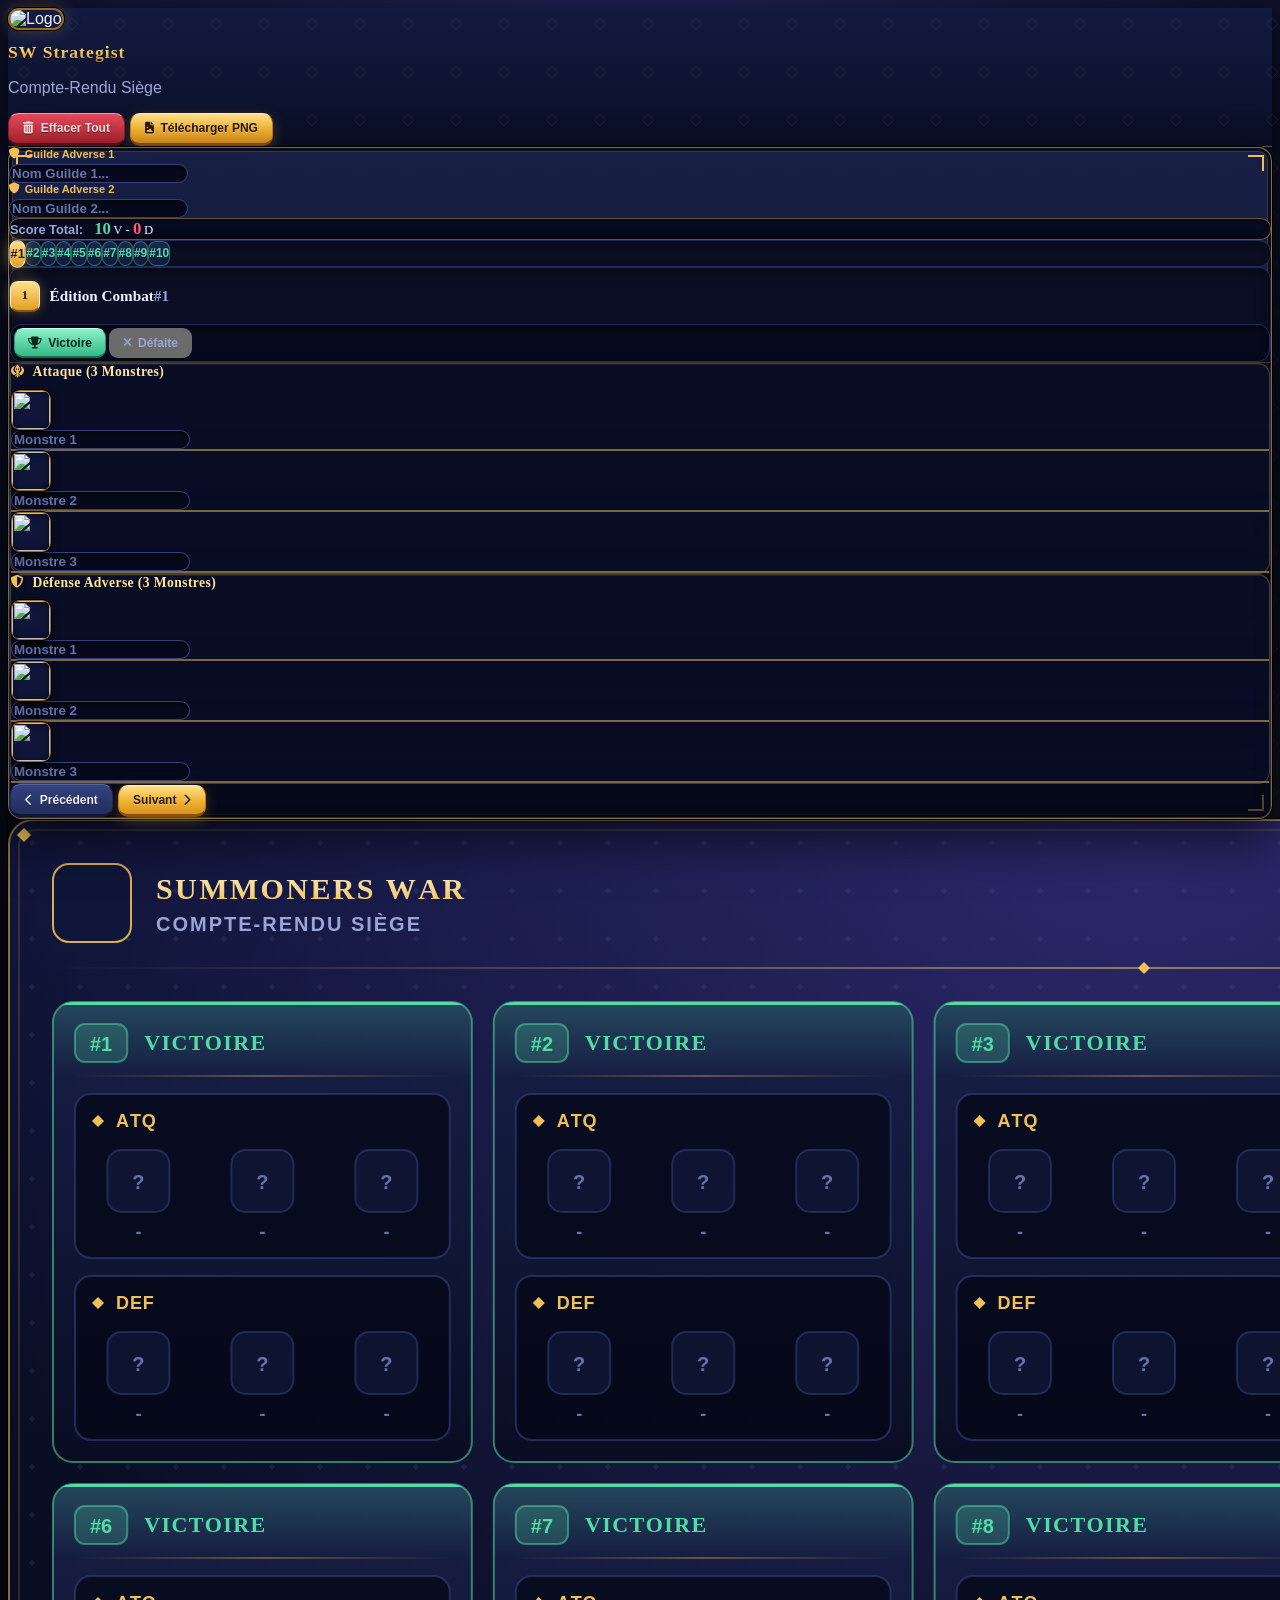
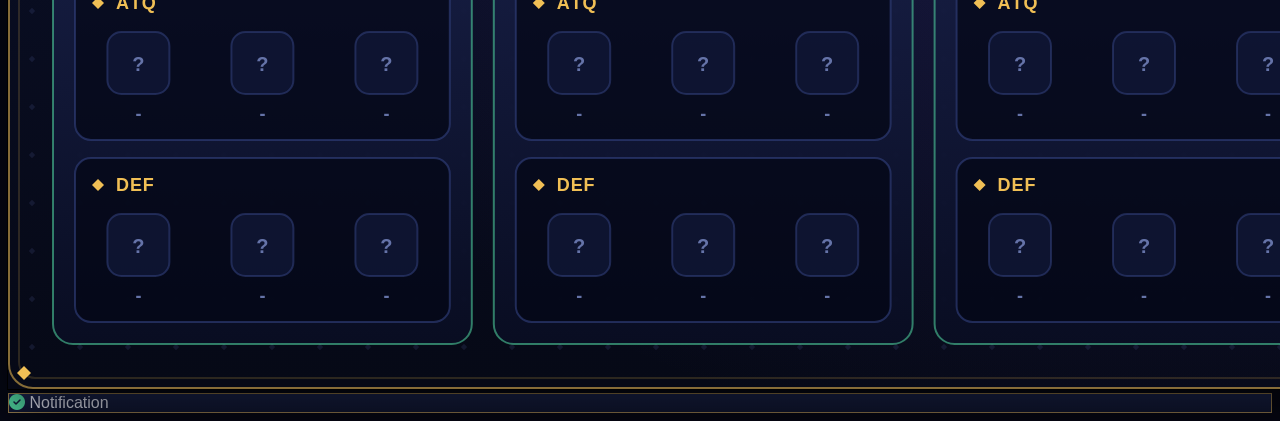
==== commit ab951f38: "Update print statement from 'Hello' to 'Goodbye'" ====
--- a/index.html
+++ b/index.html
@@ -13,7 +13,6 @@
     <link rel="preconnect" href="https://fonts.googleapis.com">
     <link rel="preconnect" href="https://fonts.gstatic.com" crossorigin>
     <link href="https://fonts.googleapis.com/css2?family=Cinzel:wght@500;700;900&family=Nunito:wght@500;600;700;800;900&display=swap" rel="stylesheet">
-
 
     <script>
         tailwind.config = {
@@ -35,7 +34,355 @@
             }
         }
     </script>
-    <link rel="stylesheet" href="style.css">
+
+    <style>
+        /* ==========================================================
+           THÈME : Summoners War – Sky Arena (sombre)
+           Pierre bleu nuit, cadres or, boutons biseautés
+           ========================================================== */
+        :root {
+            --abyss: #060815;
+            --night: #0b1024;
+            --stone: #131a38;
+            --stone-hi: #1c2650;
+            --rune: #33427f;
+            --rune-dim: #222c5c;
+            --gold: #f0bf55;
+            --gold-hi: #ffe49a;
+            --gold-lo: #9a6a1f;
+            --ink: #eef0ff;
+            --mist: #9aa5d6;
+            --mist-dim: #6573a8;
+            --win: #52dba5;
+            --loss: #ff5d6c;
+            --font-display: 'Cinzel', 'Trajan Pro', Georgia, serif;
+            --font-body: 'Nunito', 'Segoe UI', Arial, sans-serif;
+        }
+
+        html { color-scheme: dark; }
+
+        body {
+            font-family: var(--font-body);
+            color: var(--ink);
+            background-color: var(--abyss);
+            background-image:
+                radial-gradient(1200px 520px at 50% -8%, rgba(98, 78, 220, 0.30), transparent 62%),
+                radial-gradient(900px 420px at 100% 100%, rgba(240, 191, 85, 0.07), transparent 60%),
+                linear-gradient(180deg, #0a0e22 0%, #060815 100%);
+            background-attachment: fixed;
+        }
+
+        /* Trame de losanges très discrète */
+        body::before {
+            content: "";
+            position: fixed;
+            inset: 0;
+            pointer-events: none;
+            z-index: 0;
+            background-image: url("data:image/svg+xml,%3Csvg xmlns='http://www.w3.org/2000/svg' width='48' height='48'%3E%3Cpath d='M24 18l6 6-6 6-6-6z' fill='none' stroke='%23f0bf55' stroke-opacity='.07'/%3E%3C/svg%3E");
+        }
+        main { position: relative; z-index: 1; }
+
+        ::-webkit-scrollbar { width: 8px; height: 8px; }
+        ::-webkit-scrollbar-track { background: var(--night); }
+        ::-webkit-scrollbar-thumb {
+            background: linear-gradient(180deg, #c58f2c, var(--gold-lo));
+            border-radius: 4px;
+            border: 1px solid var(--night);
+        }
+
+        :focus-visible { outline: 2px solid var(--gold-hi); outline-offset: 2px; }
+
+        /* ---------- En-tête ---------- */
+        .sw-header {
+            background: linear-gradient(180deg, #131b40 0%, #0a0f26 100%);
+            border-bottom: 1px solid rgba(240, 191, 85, 0.35);
+            box-shadow: 0 8px 26px rgba(0, 0, 0, 0.55);
+        }
+        .sw-header::after {
+            content: "";
+            position: absolute;
+            left: 0; right: 0; bottom: -1px;
+            height: 1px;
+            background: linear-gradient(90deg, transparent, var(--gold), transparent);
+            pointer-events: none;
+        }
+        .logo-frame {
+            border-radius: 12px;
+            border: 2px solid var(--gold-lo);
+            box-shadow: 0 0 0 1px #000, 0 0 18px rgba(240, 191, 85, 0.25);
+        }
+        .brand-title {
+            font-family: var(--font-display);
+            font-weight: 900;
+            font-size: 1.1rem;
+            letter-spacing: 0.06em;
+            background: linear-gradient(180deg, #fff3c4 0%, var(--gold) 55%, #b87a20 100%);
+            -webkit-background-clip: text;
+            background-clip: text;
+            -webkit-text-fill-color: transparent;
+            color: transparent;
+            filter: drop-shadow(0 1px 0 rgba(0, 0, 0, 0.8));
+        }
+
+        /* ---------- Cadre principal (or + pierre) ---------- */
+        .sw-frame {
+            position: relative;
+            border: 1px solid rgba(240, 191, 85, 0.5);
+            border-radius: 14px;
+            background:
+                linear-gradient(var(--gold), var(--gold)) left 7px top 7px / 16px 2px no-repeat,
+                linear-gradient(var(--gold), var(--gold)) left 7px top 7px / 2px 16px no-repeat,
+                linear-gradient(var(--gold), var(--gold)) right 7px top 7px / 16px 2px no-repeat,
+                linear-gradient(var(--gold), var(--gold)) right 7px top 7px / 2px 16px no-repeat,
+                linear-gradient(var(--gold), var(--gold)) left 7px bottom 7px / 16px 2px no-repeat,
+                linear-gradient(var(--gold), var(--gold)) left 7px bottom 7px / 2px 16px no-repeat,
+                linear-gradient(var(--gold), var(--gold)) right 7px bottom 7px / 16px 2px no-repeat,
+                linear-gradient(var(--gold), var(--gold)) right 7px bottom 7px / 2px 16px no-repeat,
+                linear-gradient(180deg, rgba(24, 32, 70, 0.96) 0%, rgba(11, 16, 38, 0.98) 100%);
+            box-shadow:
+                inset 0 0 0 3px rgba(6, 8, 21, 0.9),
+                inset 0 0 0 4px rgba(240, 191, 85, 0.16),
+                0 0 0 1px #000,
+                0 22px 50px rgba(0, 0, 0, 0.6);
+        }
+
+        /* Zones en creux à l'intérieur du cadre */
+        .sw-inset {
+            background: rgba(5, 8, 22, 0.62);
+            border: 1px solid var(--rune-dim);
+            border-radius: 12px;
+            box-shadow: inset 0 2px 14px rgba(0, 0, 0, 0.55);
+        }
+        .sw-rule { border-bottom: 1px solid rgba(240, 191, 85, 0.22); }
+
+        .team-panel {
+            background: rgba(10, 15, 40, 0.75);
+            border: 1px solid rgba(240, 191, 85, 0.28);
+            border-radius: 12px;
+            box-shadow: inset 0 1px 0 rgba(255, 228, 154, 0.08);
+        }
+        .team-title {
+            font-family: var(--font-display);
+            font-weight: 700;
+            font-size: 0.85rem;
+            letter-spacing: 0.03em;
+            color: var(--gold-hi);
+            display: flex;
+            align-items: center;
+            gap: 0.5rem;
+            margin-bottom: 0.6rem;
+        }
+        .team-title i { color: var(--gold); font-size: 0.8rem; }
+
+        .sw-label {
+            font-size: 11px;
+            font-weight: 800;
+            color: var(--gold);
+            margin-bottom: 0.25rem;
+            display: flex;
+            align-items: center;
+            gap: 0.3rem;
+        }
+
+        .edit-heading {
+            font-family: var(--font-display);
+            font-weight: 700;
+            font-size: 0.95rem;
+            color: var(--ink);
+            display: flex;
+            align-items: center;
+        }
+        .battle-num {
+            width: 1.75rem; height: 1.75rem;
+            margin-right: 0.6rem;
+            border-radius: 8px;
+            display: inline-flex; align-items: center; justify-content: center;
+            font-family: var(--font-display);
+            font-weight: 900; font-size: 0.8rem;
+            color: #2b1800;
+            background: linear-gradient(180deg, #ffe08a, #e0a026);
+            border: 1px solid #fff1bd;
+            border-bottom: 2px solid #8a520a;
+            box-shadow: 0 0 12px rgba(240, 191, 85, 0.35);
+        }
+
+        /* ---------- Champs ---------- */
+        .sw-input {
+            background: #070a1c;
+            color: var(--ink);
+            border: 1px solid var(--rune);
+            border-radius: 10px;
+            font-weight: 700;
+            box-shadow: inset 0 2px 6px rgba(0, 0, 0, 0.6);
+            transition: border-color 0.15s, box-shadow 0.15s;
+        }
+        .sw-input::placeholder { color: var(--mist-dim); font-weight: 600; }
+        .sw-input:focus {
+            outline: none;
+            border-color: var(--gold);
+            box-shadow: inset 0 2px 6px rgba(0, 0, 0, 0.6), 0 0 0 2px rgba(240, 191, 85, 0.35);
+        }
+
+        /* ---------- Boutons biseautés ---------- */
+        .btn {
+            display: inline-flex;
+            align-items: center;
+            gap: 0.4rem;
+            font-family: var(--font-body);
+            font-weight: 900;
+            font-size: 0.75rem;
+            line-height: 1.2;
+            padding: 0.45rem 0.9rem;
+            border-radius: 10px;
+            border: 1px solid;
+            border-bottom-width: 3px;
+            cursor: pointer;
+            transition: filter 0.15s, transform 0.05s;
+        }
+        .btn:hover { filter: brightness(1.12); }
+        .btn:active { transform: translateY(1px); border-bottom-width: 2px; }
+        .btn-gold {
+            color: #2b1800;
+            background: linear-gradient(180deg, #ffe08a 0%, #f0b232 55%, #d9901a 100%);
+            border-color: #fff1bd #c07d14 #8a520a #c07d14;
+            text-shadow: 0 1px 0 rgba(255, 255, 255, 0.35);
+            box-shadow: 0 4px 14px rgba(240, 178, 50, 0.25);
+        }
+        .btn-stone {
+            color: var(--ink);
+            background: linear-gradient(180deg, #34437f 0%, #222c5c 100%);
+            border-color: #5566a8 #1a2250 #0f1535 #1a2250;
+            text-shadow: 0 1px 0 rgba(0, 0, 0, 0.5);
+        }
+        .btn-danger {
+            color: #ffe3e6;
+            background: linear-gradient(180deg, #e5495a 0%, #a8222f 100%);
+            border-color: #ff9aa4 #8c1b27 #5c0f17 #8c1b27;
+            text-shadow: 0 1px 0 rgba(0, 0, 0, 0.5);
+        }
+
+        /* ---------- Score ---------- */
+        .score-plate {
+            background: linear-gradient(180deg, #0a0f2a, #05081a);
+            border: 1px solid rgba(240, 191, 85, 0.4);
+            border-radius: 10px;
+            box-shadow: inset 0 2px 10px rgba(0, 0, 0, 0.6);
+            font-family: var(--font-display);
+            font-size: 0.8rem;
+        }
+        .score-plate .score-label { color: var(--mist); font-family: var(--font-body); font-weight: 800; margin-right: 0.5rem; }
+        .num-win { color: var(--win); font-weight: 900; font-size: 1.05rem; }
+        .num-loss { color: var(--loss); font-weight: 900; font-size: 1.05rem; }
+
+        /* ---------- Pastilles des combats ---------- */
+        .pill {
+            padding: 0.3rem 0;
+            border-radius: 8px;
+            font-size: 0.75rem;
+            font-weight: 800;
+            border: 1px solid;
+            background: linear-gradient(180deg, var(--stone-hi), var(--stone));
+            cursor: pointer;
+            transition: filter 0.15s, transform 0.1s;
+        }
+        .pill:hover { filter: brightness(1.25); }
+        .pill-win { color: var(--win); border-color: rgba(82, 219, 165, 0.4); }
+        .pill-loss { color: var(--loss); border-color: rgba(255, 93, 108, 0.4); }
+        .pill-sel {
+            color: #2b1800;
+            background: linear-gradient(180deg, #ffe08a, #e0a026);
+            border-color: #fff1bd;
+            transform: scale(1.06);
+            position: relative;
+            z-index: 10;
+            box-shadow: 0 0 14px rgba(240, 191, 85, 0.5);
+        }
+
+        /* ---------- Victoire / Défaite ---------- */
+        .seg {
+            display: flex;
+            gap: 3px;
+            padding: 3px;
+            background: #070a1c;
+            border: 1px solid var(--rune-dim);
+            border-radius: 12px;
+            box-shadow: inset 0 2px 8px rgba(0, 0, 0, 0.6);
+        }
+        .seg-btn {
+            display: inline-flex;
+            align-items: center;
+            gap: 0.4rem;
+            padding: 0.4rem 0.8rem;
+            font-size: 0.75rem;
+            font-weight: 800;
+            color: var(--mist);
+            border-radius: 9px;
+            border: 1px solid transparent;
+            cursor: pointer;
+            transition: color 0.15s, filter 0.15s;
+        }
+        .seg-btn:hover { color: #fff; }
+        .seg-btn.on-win {
+            color: #032b1c;
+            background: linear-gradient(180deg, #8cf0c8, #34b987);
+            border-color: #c5ffe6 #2a9a72 #1d6f52 #2a9a72;
+            border-bottom-width: 2px;
+        }
+        .seg-btn.on-loss {
+            color: #fff;
+            background: linear-gradient(180deg, #ff7a87, #c42a3b);
+            border-color: #ffb3bb #a82030 #70121d #a82030;
+            border-bottom-width: 2px;
+        }
+
+        /* ---------- Avatars des monstres ---------- */
+        .monster-card-avatar {
+            position: relative;
+            width: 38px;
+            height: 38px;
+            border-radius: 9px;
+            overflow: hidden;
+            background: #10163a;
+            display: flex;
+            align-items: center;
+            justify-content: center;
+            border: 1.5px solid var(--gold-lo);
+            box-shadow: 0 0 0 1px #000, 0 4px 10px rgba(0, 0, 0, 0.55), inset 0 0 8px rgba(0, 0, 0, 0.6);
+            flex-shrink: 0;
+        }
+        .monster-card-avatar img { width: 100%; height: 100%; object-fit: cover; }
+
+        /* ---------- Auto-complétion ---------- */
+        .autocomplete-dropdown {
+            max-height: 180px;
+            overflow-y: auto;
+            z-index: 50;
+            color: var(--ink);
+            background: #0a0f2a;
+            border: 1px solid rgba(240, 191, 85, 0.5);
+            box-shadow: 0 14px 30px rgba(0, 0, 0, 0.75);
+        }
+        .ac-item {
+            color: var(--ink);
+            border-bottom: 1px solid rgba(51, 66, 127, 0.45);
+            transition: background 0.1s, color 0.1s;
+        }
+        .ac-item:last-child { border-bottom: 0; }
+        .ac-item:hover { background: var(--stone-hi); color: var(--gold-hi); }
+
+        /* ---------- Aperçu & toast ---------- */
+        #report-canvas { box-shadow: 0 24px 60px rgba(0, 0, 0, 0.65), 0 0 0 1px #000; }
+        .sw-toast {
+            background: linear-gradient(180deg, #1c2650, #101733);
+            border: 1px solid rgba(240, 191, 85, 0.6);
+            color: var(--ink);
+        }
+
+        @media (prefers-reduced-motion: reduce) {
+            * { transition: none !important; }
+        }
+    </style>
 </head>
 <body class="min-h-screen flex flex-col">
 
@@ -155,8 +502,1676 @@
         <span id="toast-message" class="text-xs font-semibold">Notification</span>
     </div>
 
-
-    <script src="monsters.js"></script>
-    <script src="app.js"></script>
+    <script>
+        const LOCAL_MONSTER_DATABASE = [
+{ name: "Bulldozer", img: "https://i.imgur.com/gZnl2q9.png" },
+{ name: "Tracteur", img: "https://i.imgur.com/EqIYyjw.png" },
+{ name: "Grue", img: "https://i.imgur.com/bkuvhW5.png" },
+{ name: "Foreur", img: "https://i.imgur.com/C1PgrTw.png" },
+{ name: "Robot", img: "https://i.imgur.com/5i3QBPN.png" },
+{ name: "Fer", img: "https://i.imgur.com/kGOZAAr.png" },
+{ name: "Nickel", img: "https://i.imgur.com/u7jQ6u6.png" },
+{ name: "Copper", img: "https://i.imgur.com/pfa2OeV.png" },
+{ name: "Argent", img: "https://i.imgur.com/cxnV1Rm.png" },
+{ name: "Zinc", img: "https://i.imgur.com/6TJYmgZ.png" },
+{ name: "Sath", img: "https://i.imgur.com/NbFm4yZ.png" },
+{ name: "Hemos", img: "https://i.imgur.com/cKCVhYk.png" },
+{ name: "Hiva", img: "https://i.imgur.com/VWw0DXn.png" },
+{ name: "Prom", img: "https://i.imgur.com/8EeIEun.png" },
+{ name: "Thrain", img: "https://i.imgur.com/NuGGA8o.png" },
+{ name: "Rebecca", img: "https://i.imgur.com/WbDA0NC.png" },
+{ name: "Megan", img: "https://i.imgur.com/xG2jeH4.png" },
+{ name: "Silia", img: "https://i.imgur.com/W2gz8I2.png" },
+{ name: "Linda", img: "https://i.imgur.com/ETWVgN2.png" },
+{ name: "Gina", img: "https://i.imgur.com/LDSfZWs.png" },
+{ name: "Kai'en", img: "https://i.imgur.com/DvOHsTM.png" },
+{ name: "Allen", img: "https://i.imgur.com/vdg9tk3.png" },
+{ name: "Roid", img: "https://i.imgur.com/3MGOMl5.png" },
+{ name: "Darion", img: "https://i.imgur.com/flOmkQr.png" },
+{ name: "Jubelle", img: "https://i.imgur.com/HPHA1na.png" },
+{ name: "Mei",  img: "https://i.imgur.com/Cri4gOT.png" },
+{ name: "Mina",  img: "https://i.imgur.com/GAFkdZE.png" },
+{ name: "Naomi",  img: "https://i.imgur.com/q95nxE4.png" },
+{ name: "Xiao Ling",   img: "https://i.imgur.com/xw8iJJ2.png" },
+{ name: "Miho",  img: "https://i.imgur.com/UDz82im.png" },
+{ name: "Garoche",   img: "https://i.imgur.com/13sFpvW.png" },
+{ name: "Vigor", img: "https://i.imgur.com/0ALZkXc.png" },
+{ name: "Shakan", img: "https://i.imgur.com/VdikmZ9.png" },
+{ name: "Eshir", img: "https://i.imgur.com/AKtRhBH.png" },
+{ name: "Jultan", img: "https://i.imgur.com/Gnhn2aL.png" },
+{ name: "Lala", img: "https://i.imgur.com/yeg4rS4.png" },
+{ name: "Lulu", img: "https://i.imgur.com/p2GILeZ.png" },
+{ name: "Chichi", img: "https://i.imgur.com/CV8mvXi.png" },
+{ name: "Shushu", img: "https://i.imgur.com/vKiIk16.png" },
+{ name: "Shasha", img: "https://i.imgur.com/436vFyz.png" },
+{ name: "Colleen",  img: "https://i.imgur.com/4Zqg7nj.png" },
+{ name: "Sisroo",  img: "https://i.imgur.com/bMrzmWM.png" },
+{ name: "Seal",  img: "https://i.imgur.com/cHv2tCF.png" },
+{ name: "Sia",  img: "https://i.imgur.com/XhYIIVf.png" },
+{ name: "Seren", img: "https://i.imgur.com/yn9hKbE.png" },
+{ name: "Kahli", img: "https://i.imgur.com/8aiD0FJ.png" },
+{ name: "Ellena",  img: "https://i.imgur.com/Nl6HM9V.png" },
+{ name: "Moria",   img: "https://i.imgur.com/xDcFtwU.png" },
+{ name: "Shren",  img: "https://i.imgur.com/v9qQJZl.png" },
+{ name: "Jumaline",  img: "https://i.imgur.com/wq8vOZ7.png" },
+{ name: "Spectra",   img: "https://i.imgur.com/d9Ef55K.png" },
+{ name: "Kahn",  img: "https://i.imgur.com/OfmdXPY.png" },
+{ name: "Bernard",   img: "https://i.imgur.com/SK167XM.png" },
+{ name: "Shamann",   img: "https://i.imgur.com/pHsO1nt.png" },
+{ name: "Varus",   img: "https://i.imgur.com/wuHXBlj.png" },
+{ name: "Raoq",   img: "https://i.imgur.com/9S3SOME.png" },
+{ name: "Icaru",   img: "https://i.imgur.com/w2ixBBp.png" },
+{ name: "Ramahan",   img: "https://i.imgur.com/r4Ingw3.png" },
+{ name: "Belladeon",   img: "https://i.imgur.com/1SdmKC0.png" },
+{ name: "Kro",   img: "https://i.imgur.com/VMNtiKf.png" },
+{ name: "Ursha",   img: "https://i.imgur.com/uuIqStI.png" },
+{ name: "Dagora",   img: "https://i.imgur.com/02ogEkO.png" },
+{ name: "Ramagos",   img: "https://i.imgur.com/vJIVeAx.png" },
+{ name: "Lusha",   img: "https://i.imgur.com/h9YhzDR.png" },
+{ name: "Gorgo",  img: "https://i.imgur.com/DlnJBg8.png" },
+{ name: "Tatu",   img: "https://i.imgur.com/I3p3hNa.png" },
+{ name: "Kacie",  img: "https://i.imgur.com/ztHH6ZO.png" },
+{ name: "Shannon",  img: "https://i.imgur.com/u4DG57F.png" },
+{ name: "Cheryl",   img: "https://i.imgur.com/SuWFAoX.png" },
+{ name: "Camaryn",   img: "https://i.imgur.com/f2sn4pW.png" },
+{ name: "Iselia",    img: "https://i.imgur.com/YrGmojX.png" },
+{ name: "Elucia",   img: "https://i.imgur.com/sGjW6bh.png" },
+{ name: "Eilene",   img: "https://i.imgur.com/n6rPAnZ.png" },
+{ name: "Neal",    img: "https://i.imgur.com/avUg0Nw.png" },
+{ name: "Sorin",    img: "https://i.imgur.com/9rVaPCD.png" },
+{ name: "Sieg",   img: "https://i.imgur.com/hdpT65G.png" },
+{ name: "Tarq",   img: "https://i.imgur.com/eWSuIXm.png" },
+{ name: "Gamir",   img: "https://i.imgur.com/oXbLhGa.png" },
+{ name: "Shamar",   img: "https://i.imgur.com/NMdnWf8.png" },
+{ name: "Shumar",   img: "https://i.imgur.com/X5Wfkwv.png" },
+{ name: "Tagaros",   img: "https://i.imgur.com/ISoRdMh.png" },
+{ name: "Purain",    img: "https://i.imgur.com/ymOWrpB.png" },
+{ name: "Anduril",    img: "https://i.imgur.com/1Fb7oWU.png" },
+{ name: "Eludian",    img: "https://i.imgur.com/YGeJAzx.png" },
+{ name: "Drogan",    img: "https://i.imgur.com/gjIyvRs.png" },
+{ name: "Homunculus Feu",    img: "https://i.imgur.com/CO5z8fP.png" },
+{ name: "Homunculus Eau",    img: "https://i.imgur.com/O25KY5M.png" },
+{ name: "Homunculus Vent",    img: "https://i.imgur.com/ZcygfR7.png" },
+{ name: "Homunculus Light",    img: "https://i.imgur.com/JYPslsy.png" },
+{ name: "Homunculus Dark",    img: "https://i.imgur.com/DGtEGqN.png" },
+{ name: "Cynthia",    img: "https://i.imgur.com/Iih4gSN.png" },
+{ name: "Cécilia",   img: "https://i.imgur.com/llpcvj8.png" },
+{ name: "Daisy",   img: "https://i.imgur.com/tQeXQRF.png" },
+{ name: "Christine",   img: "https://i.imgur.com/2uRGrb7.png" },
+{ name: "Elise",    img: "https://i.imgur.com/tyAFTPQ.png" },
+{ name: "Tityus",   img: "https://i.imgur.com/EUKd6gr.png" },
+{ name: "Gideon",   img: "https://i.imgur.com/8gfIahn.png" },
+{ name: "Elephas",  img: "https://i.imgur.com/7GaGk58.png" },
+{ name: "Hyllus",    img: "https://i.imgur.com/y5yqILG.png" },
+{ name: "Actaeon",   img: "https://i.imgur.com/MODxT7s.png" },
+{ name: "Theodora",    img: "https://i.imgur.com/a6Hjaen.png" },
+{ name: "Lamiella",    img: "https://i.imgur.com/Mzu6404.png" },
+{ name: "Orphina",   img: "https://i.imgur.com/D2SBaLl.png" },
+{ name: "Mortera",    img: "https://i.imgur.com/kCnQTgL.png" },
+{ name: "Velaska",    img: "https://i.imgur.com/jbXE1YT.png" },
+{ name: "Deragron",    img: "https://i.imgur.com/YQUpR6r.png" },
+{ name: "Solvark",   img: "https://i.imgur.com/7OmbNlm.png" },
+{ name: "Ereshion",    img: "https://i.imgur.com/hDv2siG.png" },
+{ name: "Fridrion",    img: "https://i.imgur.com/UgIJQhL.png" },
+{ name: "Drakar",    img: "https://i.imgur.com/GLfBR0P.png" },
+{ name: "7RIX",    img: "https://i.imgur.com/JHdfRLf.png" },
+{ name: "K1D",    img: "https://i.imgur.com/vsTYD7p.png" },
+{ name: "570RM",    img: "https://i.imgur.com/uWAZjQh.png" },
+{ name: "51LV3R",   img: "https://i.imgur.com/vKIEhZM.png" },
+{ name: "N1X",    img: "https://i.imgur.com/lgsXo59.png" },
+{ name: "Karuel et Lanoah",    img: "https://i.imgur.com/VCaWbp5.png" },
+{ name: "Ramael et Judath",    img: "https://i.imgur.com/We6DEG4.png" },
+{ name: "Sadiel et Zeryah",   img: "https://i.imgur.com/pR9sAzc.png" },
+{ name: "Miruel et Graciah",  img: "https://i.imgur.com/Upbe1dY.png" },
+{ name: "Jaduel et Aepiah",  img: "https://i.imgur.com/KcjWx9m.png" },
+{ name: "Mugwang",   img: "https://i.imgur.com/LIu3EgR.png" },
+{ name: "Jeongnam",   img: "https://i.imgur.com/OSBt0id.png" },
+{ name: "Byungchul",   img: "https://i.imgur.com/atARtMg.png" },
+{ name: "Euldong", img: "https://i.imgur.com/MetYesF.png" },
+{ name: "Gapsu",   img: "https://i.imgur.com/qBB2Wfz.png" },
+{ name: "Bloodya",   img: "https://i.imgur.com/hmawEww.png" },
+{ name: "Irène",   img: "https://i.imgur.com/JXXogRU.png" },
+{ name: "Layla",   img: "https://i.imgur.com/sUZnIsw.png" },
+{ name: "Jessica",   img: "https://i.imgur.com/MW7ETzN.png" },
+{ name: "Liliana",   img: "https://i.imgur.com/k72IxzW.png" },
+{ name: "Vendhan",   img: "https://i.imgur.com/mbSB58X.png" },
+{ name: "Parjanya",   img: "https://i.imgur.com/Saafixw.png" },
+{ name: "Chakra",   img: "https://i.imgur.com/vaxfi7G.png" },
+{ name: "Dyeus",   img: "https://i.imgur.com/tlKQ2sk.png" },
+{ name: "Devaraja",   img: "https://i.imgur.com/7u1eX6O.png" },
+{ name: "Zima",   img: "https://i.imgur.com/topFKGd.png" },
+{ name: "Zibala",   img: "https://i.imgur.com/9X0rru5.png" },
+{ name: "Smicer",   img: "https://i.imgur.com/Z2zrlxZ.png" },
+{ name: "Kovarci",   img: "https://i.imgur.com/Wc0HTMn.png" },
+{ name: "Zenisek",   img: "https://i.imgur.com/30KQoSV.png" },
+{ name: "Claire",   img: "https://i.imgur.com/bqGp4Wz.png" },
+{ name: "Amber",   img: "https://i.imgur.com/dumOk7v.png" },
+{ name: "Sonia",   img: "https://i.imgur.com/EVol2V8.png" },
+{ name: "Veronica",  img: "https://i.imgur.com/7ZcCus9.png" },
+{ name: "Destiny",   img: "https://i.imgur.com/VuQH8lG.png" },
+{ name: "Ren",  img: "https://i.imgur.com/7VpDWZJ.png" },
+{ name: "Minato", img: "https://i.imgur.com/RCHwxpq.png" },
+{ name: "Zen",  img: "https://i.imgur.com/NTMFZGc.png" },
+{ name: "Shun",   img: "https://i.imgur.com/3oGxrmF.png" },
+{ name: "Ritsu",   img: "https://i.imgur.com/qyZ0uUF.png" },
+{ name: "Carlos",  img: "https://i.imgur.com/T97aN2O.png" },
+{ name: "Liam",  img: "https://i.imgur.com/uyzS0P6.png" },
+{ name: "Dominic",  img: "https://i.imgur.com/P7fUiv1.png" },
+{ name: "Benedict",  img: "https://i.imgur.com/wAQeGIZ.png" },
+{ name: "Maximilian",  img: "https://i.imgur.com/kFnwcT8.png" },
+{ name: "Nora",  img: "https://i.imgur.com/64uahfa.png" },
+{ name: "Aaliyah", img: "https://i.imgur.com/VwiYclb.png" },
+{ name: "Riley", img: "https://i.imgur.com/AI0ks2F.png" },
+{ name: "Ella", img: "https://i.imgur.com/0FESluf.png" },
+{ name: "Maya",  img: "https://i.imgur.com/WdRPnQr.png" },
+{ name: "John", img: "https://guardian-of-siege.odoo.com/web/image/8-7b383e73/john.webp" },
+{ name: "Miles",  img: "https://guardian-of-siege.odoo.com/web/image/0-c4655083/miles.webp" },
+{ name: "Oliver",  img: "https://guardian-of-siege.odoo.com/web/image/2-2cf3b1/oliver.webp" },
+{ name: "Daniel",  img: "https://guardian-of-siege.odoo.com/web/image/4-82746ffe/daniel.webp" },
+{ name: "Jackson",  img: "https://guardian-of-siege.odoo.com/web/image/6-dfee7840/jackson.webp" },
+{ name: "Coco",  img: "https://guardian-of-siege.odoo.com/web/image/4-b173be56/coco.webp" },
+{ name: "Nana",   img: "https://guardian-of-siege.odoo.com/web/image/1042-13f82a86/nana.webp" },
+{ name: "Momo",  img: "https://guardian-of-siege.odoo.com/web/image/1040-f06ed288/momo.webp" },
+{ name: "Dorothy",  img: "https://guardian-of-siege.odoo.com/web/image/6-6b452f8c/dorothy.webp" },
+{ name: "Kiki",  img: "https://guardian-of-siege.odoo.com/web/image/8-bba72e59/kiki.webp" },
+{ name: "Tomoe",  img: "https://guardian-of-siege.odoo.com/web/image/2-a23740b2/tomoe.webp" },
+{ name: "Shizuka",  img: "https://guardian-of-siege.odoo.com/web/image/0-bb5f92d0/shizuka.webp" },
+{ name: "Giou",  img: "https://guardian-of-siege.odoo.com/web/image/1046-d12bbb/giou.webp" },
+{ name: "Seimei",  img: "https://guardian-of-siege.odoo.com/web/image/1048-440db6f0/seimei.webp" },
+{ name: "Douman",  img: "https://guardian-of-siege.odoo.com/web/image/1044-772119ae/douman.webp" },
+{ name: "Jeogun",  img: "https://guardian-of-siege.odoo.com/web/image/8-d07c73e7/jeogun.webp" },
+{ name: "Haegang",  img: "https://guardian-of-siege.odoo.com/web/image/674-c524b3/haegang.webp" },
+{ name: "Cheonpung",  img: "https://guardian-of-siege.odoo.com/web/image/4-fcc6c1dd/cheongpung.webp" },
+{ name: "Hanwul",  img: "https://guardian-of-siege.odoo.com/web/image/6-1522b25a/hanwul.webp" },
+{ name: "Mugwol",   img: "https://guardian-of-siege.odoo.com/web/image/1060-ba036826/mookwol.webp" },
+{ name: "Masha",  img: "https://guardian-of-siege.odoo.com/web/image/1088-7a58270e/masha.webp" },
+{ name: "Barbara",  img: "https://guardian-of-siege.odoo.com/web/image/1086-89144dad/barbara.webp" },
+{ name: "Savannah",   img: "https://guardian-of-siege.odoo.com/web/image/1092-2185c7/savannah.webp" },
+{ name: "Narsha",   img: "https://guardian-of-siege.odoo.com/web/image/1090-5fc911/narsha.webp" },
+{ name: "Xiana",   img: "https://guardian-of-siege.odoo.com/web/image/10-6ab3857f/xiana.webp" },
+{ name: "Bael",   img: "https://guardian-of-siege.odoo.com/web/image/1080-654d6fe7/bael.webp" },
+{ name: "Bélial",  img: "https://guardian-of-siege.odoo.com/web/image/1084-00924f/belial.webp" },
+{ name: "Méphisto",  img: "https://guardian-of-siege.odoo.com/web/image/668-8b1f9e7f/mephisto.webp" },
+{ name: "Lucifer",  img: "https://guardian-of-siege.odoo.com/web/image/1084-00924f/belial.webp" },
+{ name: "Belzébuth",  img: "https://guardian-of-siege.odoo.com/web/image/1082-aa1ee64a/beelzebub.webp" },
+{ name: "Baleygr",   img: "https://guardian-of-siege.odoo.com/web/image/1062-bfc30139/baleygr.webp" },
+{ name: "Bolverk",   img: "https://guardian-of-siege.odoo.com/web/image/656-c75fe8c3/bolverk.webp" },
+{ name: "Odin",   img: "https://guardian-of-siege.odoo.com/web/image/584-0f3b7d/odin.webp" },
+{ name: "Geldnir",   img: "https://guardian-of-siege.odoo.com/web/image/1064-7c79231b/geldnir.webp" },
+{ name: "Herteit",    img: "https://guardian-of-siege.odoo.com/web/image/1066-e77ff4/herteit.webp" },
+{ name: "Bellenus",    img: "https://guardian-of-siege.odoo.com/web/image/1070-b66d0683/bellenus.webp" },
+{ name: "Abellio",    img: "https://guardian-of-siege.odoo.com/web/image/1068-67f05130/abelio.webp" },
+{ name: "Taranys",    img: "https://guardian-of-siege.odoo.com/web/image/552-902c5454/taranys.webp" },
+{ name: "Valantis",    img: "https://guardian-of-siege.odoo.com/web/image/1074-74a368a2/valantis.webp" },
+{ name: "Pater",    img: "https://guardian-of-siege.odoo.com/web/image/1072-6af791b9/pater.webp" },
+{ name: "Ophelia",    img: "https://guardian-of-siege.odoo.com/web/image/1078-459b2284/ophelia.webp" },
+{ name: "Josephine",    img: "https://guardian-of-siege.odoo.com/web/image/666-4d6af9ac/josephine.webp" },
+{ name: "Louise",    img: "https://guardian-of-siege.odoo.com/web/image/686-ba61929d/louise.webp" },
+{ name: "Jeanne",    img: "https://guardian-of-siege.odoo.com/web/image/678-bda22f82/jeanne.webp" },
+{ name: "Léona",   img: "https://guardian-of-siege.odoo.com/web/image/1076-f3fc16c7/leona.webp" },
+{ name: "Helena",   img: "https://i.imgur.com/IYl9ZST.png" },
+{ name: "Amelia",    img: "https://i.imgur.com/Pw9U8fv.png" },
+{ name: "Diana",    img: "https://i.imgur.com/gomm0UC.png" },
+{ name: "Eleanor",    img: "https://i.imgur.com/IXDi8x2.png" },
+{ name: "Alexandra",   img: "https://i.imgur.com/9PUpBlg.png" },
+{ name: "Xiong Fei",   img: "https://guardian-of-siege.odoo.com/web/image/1108-08e8e3a4/xiong%20fei.webp" },
+{ name: "Mo Long",   img: "https://guardian-of-siege.odoo.com/web/image/704-905201/mo%20long.webp" },
+{ name: "Feng Yan",   img: "https://guardian-of-siege.odoo.com/web/image/1-5e77d3d9/feng%20yan.webp" },
+{ name: "Tian Lang",   img: "https://guardian-of-siege.odoo.com/web/image/1106-f06ea5f9/tian%20lang.webp" },
+{ name: "Mi Ying",  img: "https://guardian-of-siege.odoo.com/web/image/1104-efd6a72d/mi%20ying.webp" },
+{ name: "Daphnis",    img: "https://guardian-of-siege.odoo.com/web/image/1112-7d41e816/daphnis.webp" },
+{ name: "Psamathe",    img: "https://guardian-of-siege.odoo.com/web/image/1126-53ed67/psamathe.webp" },
+{ name: "Ganymede",   img: "https://guardian-of-siege.odoo.com/web/image/1114-bf64dabd/ganymede.webp" },
+{ name: "Oberon",    img: "https://guardian-of-siege.odoo.com/web/image/1122-b7fb5d8d/oberon.webp" },
+{ name: "Nyx",    img: "https://guardian-of-siege.odoo.com/web/image/1124-a8724642/nyx.webp" },
+{ name: "Sekhmet",   img: "https://guardian-of-siege.odoo.com/web/image/1128-767546e1/sekhmet.webp" },
+{ name: "Bastet",   img: "https://guardian-of-siege.odoo.com/web/image/1110-5d471c/bastet.webp" },
+{ name: "Hathor",   img: "https://guardian-of-siege.odoo.com/web/image/1116-ba22e5a6/hathor.webp" },
+{ name: "Isis",   img: "https://guardian-of-siege.odoo.com/web/image/1118-4b50c372/isis.webp" },
+{ name: "Nephthys",   img: "https://guardian-of-siege.odoo.com/web/image/1120-d5ec23e6/nephthys.webp" },
+{ name: "Okeanos",   img: "https://guardian-of-siege.odoo.com/web/image/1132-eb86b9b5/okeanos.webp" },
+{ name: "Poseidon",   img: "https://guardian-of-siege.odoo.com/web/image/1136-2de14238/poseidon.webp" },
+{ name: "Triton",   img: "https://guardian-of-siege.odoo.com/web/image/1138-dc029e45/triton.webp" },
+{ name: "Pontos",   img: "https://guardian-of-siege.odoo.com/web/image/1134-2fd60c27/pontos.webp" },
+{ name: "Manannan",   img: "https://guardian-of-siege.odoo.com/web/image/1130-c091b0b2/manannan.webp" },
+{ name: "Tesarion",   img: "https://i.imgur.com/6DIfs1F.png" },
+{ name: "Theomars",   img: "https://i.imgur.com/tryPvsn.png" },
+{ name: "Akhamamir",   img: "https://i.imgur.com/LxcSER4.png" },
+{ name: "Elsharion",   img: "https://i.imgur.com/Qn1Zfyi.png" },
+{ name: "Veromos",   img: "https://i.imgur.com/XoFOtvu.png" },
+{ name: "Brandia",   img: "https://guardian-of-siege.odoo.com/web/image/1148-faa46aa8/brandia.webp" },
+{ name: "Alicia",    img: "https://guardian-of-siege.odoo.com/web/image/1146-591d37/alicia.webp" },
+{ name: "Tiana",    img: "https://guardian-of-siege.odoo.com/web/image/1154-775fd344/tiana.webp" },
+{ name: "Elenoa",   img: "https://guardian-of-siege.odoo.com/web/image/1150-8cfb134f/elenoa.webp" },
+{ name: "Lydia",    img: "https://guardian-of-siege.odoo.com/web/image/1152-8071a10d/lydia.webp" },
+{ name: "Chiwu",   img: "https://guardian-of-siege.odoo.com/web/image/1160-82ab703e/chiwu.webp" },
+{ name: "Woosa",   img: "https://guardian-of-siege.odoo.com/web/image/1172-c9ed83af/woosa.webp" },
+{ name: "Pungbaek",   img: "https://guardian-of-siege.odoo.com/web/image/1168-64e58c68/pungbaek.webp" },
+{ name: "Nigong",   img: "https://guardian-of-siege.odoo.com/web/image/1166-d37a87d2/nigong.webp" },
+{ name: "Woonsa",   img: "https://guardian-of-siege.odoo.com/web/image/1170-ffb34a27/woonsa.webp" },
+{ name: "Raki",   img: "https://guardian-of-siege.odoo.com/web/image/554-ba8d9ae1/raki.webp" },
+{ name: "Beth",   img: "https://guardian-of-siege.odoo.com/web/image/1158-adc0541d/beth.webp" },
+{ name: "Ethna",   img: "https://guardian-of-siege.odoo.com/web/image/1164-f15a58/ethna.webp" },
+{ name: "Asima",   img: "https://guardian-of-siege.odoo.com/web/image/1156-adeaf289/asima.webp" },
+{ name: "Craka",   img: "https://guardian-of-siege.odoo.com/web/image/1162-6bca0d72/craka.webp" },
+{ name: "Kumar",   img: "https://guardian-of-siege.odoo.com/web/image/1188-b22a30c4/kumar.webp" },
+{ name: "Chandra",   img: "https://guardian-of-siege.odoo.com/web/image/1182-5cd93a/chandra.webp" },
+{ name: "Ritesh",   img: "https://guardian-of-siege.odoo.com/web/image/11-c3780c64/ritesh.webp" },
+{ name: "Shazam",   img: "https://guardian-of-siege.odoo.com/web/image/11-0f5cfe87/shazam.webp" },
+{ name: "Rahul",   img: "https://guardian-of-siege.odoo.com/web/image/11-d76b8a89/rahul.webp" },
+{ name: "Velajuel",   img: "https://guardian-of-siege.odoo.com/web/image/1204-e3575d05/velajuel.webp" },
+{ name: "Ariel",   img: "https://imgur.com/5oxUHjP.webp" },
+{ name: "Eladriel",   img: "https://guardian-of-siege.odoo.com/web/image/1184-d0c42276/eladriel.webp" },
+{ name: "Artamiel",    img: "https://guardian-of-siege.odoo.com/web/image/1180-cae0c0a0/artamiel.webp" },
+{ name: "Fermion",    img: "https://guardian-of-siege.odoo.com/web/image/1186-848788ec/fermion.webp" },
+{ name: "Mei Hou Wang",   img: "https://guardian-of-siege.odoo.com/web/image/1190-a47baf27/mei%20hou%20wang.webp" },
+{ name: "Shi Hou",   img: "https://guardian-of-siege.odoo.com/web/image/1200-59db6306/shi%20hou.webp" },
+{ name: "Xing Zhe",   img: "https://guardian-of-siege.odoo.com/web/image/1206-0ae2bdf4/xing%20zhe.webp" },
+{ name: "Qitian Dasheng",   img: "https://guardian-of-siege.odoo.com/web/image/1192-de579b1e/qitian%20dasheng.webp" },
+{ name: "Son Zhang Lao",   img: "https://guardian-of-siege.odoo.com/web/image/1202-aae45d61/son%20zhang%20lao.webp" },
+{ name: "Laika",    img: "https://guardian-of-siege.odoo.com/web/image/682-37dd03cb/laika.webp" },
+{ name: "Chow",    img: "https://guardian-of-siege.odoo.com/web/image/660-258bf653/chow.webp" },
+{ name: "Leo",    img: "https://guardian-of-siege.odoo.com/web/image/684-ea72356e/leo.webp" },
+{ name: "Jager",    img: "https://guardian-of-siege.odoo.com/web/image/1176-fb22cb14/jager.webp" },
+{ name: "Ragdoll",   img: "https://guardian-of-siege.odoo.com/web/image/1174-c71aca/ragdoll.webp" },
+{ name: "Rica",    img: "https://guardian-of-siege.odoo.com/web/image/592-859bdb6f/rica.webp" },
+{ name: "Anavel",    img: "https://guardian-of-siege.odoo.com/web/image/670-dc2f068a/anavel.webp" },
+{ name: "Charlotte",   img: "https://guardian-of-siege.odoo.com/web/image/1208-cd779d26/charlotte.webp" },
+{ name: "Lora",   img: "https://guardian-of-siege.odoo.com/web/image/1210-c058f649/lora.webp" },
+{ name: "Nicki",    img: "https://guardian-of-siege.odoo.com/web/image/1212-d67fe567/nicki.webp" },
+{ name: "Juno",    img: "https://guardian-of-siege.odoo.com/web/image/680-02c909c1/juno.webp" },
+{ name: "Praha",    img: "https://guardian-of-siege.odoo.com/web/image/1292-42db8880/praha.webp" },
+{ name: "Seara",    img: "https://guardian-of-siege.odoo.com/web/image/12-0304608d/seara.webp" },
+{ name: "Laima",    img: "https://guardian-of-siege.odoo.com/web/image/1290-5f1a0a75/laima.webp" },
+{ name: "Giana",    img: "https://guardian-of-siege.odoo.com/web/image/1288-e6ab785b/giana.webp" },
+{ name: "Rakan",    img: "https://guardian-of-siege.odoo.com/web/image/1304-53da7353/rakan.webp" },
+{ name: "Taor",    img: "https://guardian-of-siege.odoo.com/web/image/1310-6818c4/taor.webp" },
+{ name: "Lagmaron",   img: "https://guardian-of-siege.odoo.com/web/image/1300-b005a19a/lagmaron.webp" },
+{ name: "Shan",    img: "https://guardian-of-siege.odoo.com/web/image/1306-87f7d75d/shan.webp" },
+{ name: "Zeratu",    img: "https://guardian-of-siege.odoo.com/web/image/1314-72ec9ee8/zeratu.webp" },
+{ name: "Perna",   img: "https://guardian-of-siege.odoo.com/web/image/1302-40b3d451/perna.webp" },
+{ name: "Sigmarus",   img: "https://guardian-of-siege.odoo.com/web/image/1308-cc913f/sigmarus.webp" },
+{ name: "Teshar",   img: "https://guardian-of-siege.odoo.com/web/image/1312-d81e10/teshar.webp" },
+{ name: "Eludia",    img: "https://guardian-of-siege.odoo.com/web/image/12-205fa1cd/eludia.webp" },
+{ name: "Jaara",    img: "https://guardian-of-siege.odoo.com/web/image/12-0b00c5fc/jaara.webp" },
+{ name: "Zaiross",    img: "https://guardian-of-siege.odoo.com/web/image/1328-abc2e/zaiross.webp" },
+{ name: "Verad",    img: "https://guardian-of-siege.odoo.com/web/image/714-f54fa6/verad.webp" },
+{ name: "Jamire",   img: "https://guardian-of-siege.odoo.com/web/image/1320-37bd9347/jamire.webp" },
+{ name: "Zerath",   img: "https://guardian-of-siege.odoo.com/web/image/1330-c709d156/zerath.webp" },
+{ name: "Grogen",   img: "https://guardian-of-siege.odoo.com/web/image/1318-827fba13/grogen.webp" },
+{ name: "Vanessa",   img: "https://i.imgur.com/Di5UAMs.png" },
+{ name: "Camille",   img: "https://i.imgur.com/3tRiGXy.png" },
+{ name: "Katarina",  img: "https://i.imgur.com/3xeMwxm.png" },
+{ name: "Akroma",   img: "https://i.imgur.com/WvGxnNd.png" },
+{ name: "Trinité",    img: "https://i.imgur.com/ggsODjN.png" },
+{ name: "Agrius",   img: "https://guardian-of-siege.odoo.com/web/image/716-2fc23a4b/Agrius.webp" },
+{ name: "Rhoetus",   img: "https://guardian-of-siege.odoo.com/web/image/1346-a0d527/rhoetus.webp" },
+{ name: "Pholus",   img: "https://guardian-of-siege.odoo.com/web/image/1340-ad8f3873/pholus.webp" },
+{ name: "Cairon",   img: "https://guardian-of-siege.odoo.com/web/image/1334-71355858/chiron.webp" },
+{ name: "Asbolus",  img: "https://guardian-of-siege.odoo.com/web/image/1332-7ebc0677/asbolus.webp" },
+{ name: "Rex",   img: "https://guardian-of-siege.odoo.com/web/image/1344-2b6f6aa3/rex.webp" },
+{ name: "Mork",   img: "https://guardian-of-siege.odoo.com/web/image/1338-1e5e8bdd/mork.webp" },
+{ name: "Gronn",    img: "https://guardian-of-siege.odoo.com/web/image/1336-786b7ee7/gronn.webp" },
+{ name: "Ramon",    img: "https://guardian-of-siege.odoo.com/web/image/1342-3dd72519/ramon.webp" },
+{ name: "Volg",    img: "https://guardian-of-siege.odoo.com/web/image/1348-d38cfc/volg.webp" },
+{ name: "Carmella",  img: "https://guardian-of-siege.odoo.com/web/image/1352-ab5561/carmella.webp" },
+{ name: "Lorenza",  img: "https://guardian-of-siege.odoo.com/web/image/1358-2749044e/lorenza.webp" },
+{ name: "Eliza",  img: "https://guardian-of-siege.odoo.com/web/image/664-63b7333d/eliza.webp" },
+{ name: "Alessia",  img: "https://guardian-of-siege.odoo.com/web/image/1350-45fe4d87/alesia.webp" },
+{ name: "Roberta",  img: "https://guardian-of-siege.odoo.com/web/image/1362-c66d458c/roberta.webp" },
+{ name: "Yeji et Sapsali",    img: "https://guardian-of-siege.odoo.com/web/image/1364-a881e5fe/yeji.webp" },
+{ name: "Minji et Sapsali",    img: "https://guardian-of-siege.odoo.com/web/image/1360-4493fc13/minji.webp" },
+{ name: "Yuna et Sapsali",   img: "https://guardian-of-siege.odoo.com/web/image/1366-534e18/yuna.webp" },
+{ name: "Eunbi et Sapsali",    img: "https://guardian-of-siege.odoo.com/web/image/1356-07eb7a3b/eunbee.webp" },
+{ name: "Dami et Sapsali",   img: "https://guardian-of-siege.odoo.com/web/image/1354-33fc51/damee.webp" },
+{ name: "Varuna",    img: "https://guardian-of-siege.odoo.com/web/image/1384-5b69b469/varuna.webp" },
+{ name: "Mayasura",    img: "https://guardian-of-siege.odoo.com/web/image/1376-cf5070/mayasura.webp" },
+{ name: "Usha",    img: "https://guardian-of-siege.odoo.com/web/image/1382-ebfcdacd/usha.webp" },
+{ name: "Danu",    img: "https://guardian-of-siege.odoo.com/web/image/1372-42170d58/danu.webp" },
+{ name: "Vritra",    img: "https://guardian-of-siege.odoo.com/web/image/1386-477446ff/vritra.webp" },
+{ name: "Manx",    img: "https://guardian-of-siege.odoo.com/web/image/1374-c7eb3649/manx.webp" },
+{ name: "Birman",   img: "https://guardian-of-siege.odoo.com/web/image/1368-ef91b1/birman.webp" },
+{ name: "Nebelung",   img: "https://guardian-of-siege.odoo.com/web/image/1378-867a9ebb/nebelung.webp" },
+{ name: "Siamois",    img: "https://guardian-of-siege.odoo.com/web/image/1380-eea9a700/siamese.webp" },
+{ name: "Bombay",    img: "https://guardian-of-siege.odoo.com/web/image/1370-c5e63e4d/bombay.webp" },
+{ name: "Miriam",    img: "https://guardian-of-siege.odoo.com/web/image/614-f1f4fa85/miriam.webp" },
+{ name: "Susan",    img: "https://guardian-of-siege.odoo.com/web/image/880-9bb1a2ef/susan.webp" },
+{ name: "Céline",   img: "https://guardian-of-siege.odoo.com/web/image/876-b2b202/celine.webp" },
+{ name: "Madeleine",    img: "https://guardian-of-siege.odoo.com/web/image/878-bfb2fdc3/madelaine.webp" },
+{ name: "Deborah",   img: "https://guardian-of-siege.odoo.com/web/image/718-70e20e0e/Deborah.webp" },
+{ name: "ROBO-P27",    img: "https://guardian-of-siege.odoo.com/web/image/874-6d69f35e/robo-p27.webp" },
+{ name: "ROBO-R40",    img: "https://guardian-of-siege.odoo.com/web/image/708-4a419152/robo-r40.webp" },
+{ name: "ROBO-G92",   img: "https://guardian-of-siege.odoo.com/web/image/872-45865435/robo-g92.webp" },
+{ name: "ROBO-E65",    img: "https://guardian-of-siege.odoo.com/web/image/868-36ca1339/robo-e65.webp" },
+{ name: "ROBO-F29",    img: "https://guardian-of-siege.odoo.com/web/image/870-62bb7f57/robo-f29.webp" },
+{ name: "Kaki",   img: "https://guardian-of-siege.odoo.com/web/image/884-5636bd/kaki.webp" },
+{ name: "Suiki",    img: "https://guardian-of-siege.odoo.com/web/image/888-4a65da/suiki.webp" },
+{ name: "Fuuki",    img: "https://guardian-of-siege.odoo.com/web/image/882-26bcbd3f/fuuki.webp" },
+{ name: "Kinki",    img: "https://guardian-of-siege.odoo.com/web/image/507-f19228e6/kinki.webp" },
+{ name: "Ongyouki",   img: "https://guardian-of-siege.odoo.com/web/image/886-119ddf55/ongyouki.webp" },
+{ name: "Hongyeon",   img: "https://guardian-of-siege.odoo.com/web/image/890-35caca5d/hongyeon.webp" },
+{ name: "Songseol",   img: "https://guardian-of-siege.odoo.com/web/image/710-755a023c/songseol.webp" },
+{ name: "Yeonhwa",   img: "https://guardian-of-siege.odoo.com/web/image/580-34d0cafc/yeonhwa.webp" },
+{ name: "Dongbaek",   img: "https://guardian-of-siege.odoo.com/web/image/4-d0582adb/dongbaek.webp" },
+{ name: "Mirinae",   img: "https://guardian-of-siege.odoo.com/web/image/646-f0d0cd4d/mirinae.webp" },
+{ name: "Kunite",   img: "https://guardian-of-siege.odoo.com/web/image/4-39e4c3a1/kunite.webp" },
+{ name: "Tanzaite",   img: "https://guardian-of-siege.odoo.com/web/image/1402-119f19/tanzaite.webp" },
+{ name: "Malite",  img: "https://guardian-of-siege.odoo.com/web/image/568-e872f049/malite.webp" },
+{ name: "Phenaka",   img: "https://guardian-of-siege.odoo.com/web/image/13-a1b86412/phenaka.webp" },
+{ name: "Onyx",   img: "https://guardian-of-siege.odoo.com/web/image/13-ebf3b135/onyx.webp" },
+{ name: "Scarlett",    img: "https://guardian-of-siege.odoo.com/web/image/1400-7ceed468/scarlett.webp" },
+{ name: "Abigail",    img: "https://imgur.com/buAZKPY.webp" },
+{ name: "Christina",    img: "https://guardian-of-siege.odoo.com/web/image/1392-365dcd54/christina.webp" },
+{ name: "Emily",    img: "https://guardian-of-siege.odoo.com/web/image/13-243bb012/emily.webp" },
+{ name: "Bella",   img: "https://guardian-of-siege.odoo.com/web/image/1390-44d05a5f/bella.webp" },
+{ name: "Carcano",   img: "https://guardian-of-siege.odoo.com/web/image/1420-d18b0e3e/carcano.webp" },
+{ name: "Covenant",    img: "https://guardian-of-siege.odoo.com/web/image/636-f51ef878/covenant.webp" },
+{ name: "Carabine",   img: "https://guardian-of-siege.odoo.com/web/image/1404-17aeaf80/carbine.webp" },
+{ name: "Magnum",    img: "https://guardian-of-siege.odoo.com/web/image/1414-69f86f55/magnum.webp" },
+{ name: "Dragunov",    img: "https://guardian-of-siege.odoo.com/web/image/1406-315bac37/dragunov.webp" },
+{ name: "Nisha",   img: "https://guardian-of-siege.odoo.com/web/image/1418-734a183a/nisha.webp" },
+{ name: "Herné",   img: "https://guardian-of-siege.odoo.com/web/image/1410-5d9d07e9/herne.webp" },
+{ name: "Mélia",   img: "https://guardian-of-siege.odoo.com/web/image/1416-66305e/mellia.webp" },
+{ name: "Férélia",   img: "https://guardian-of-siege.odoo.com/web/image/1408-cf8a436b/felleria.webp" },
+{ name: "Hyanès",   img: "https://guardian-of-siege.odoo.com/web/image/1412-5e9ceb/hyanes.webp" },
+{ name: "Maruna",    img: "https://guardian-of-siege.odoo.com/web/image/1430-723839ba/maruna.webp" },
+{ name: "Sabrina",    img: "https://guardian-of-siege.odoo.com/web/image/532-dc19e69a/sabrina.webp" },
+{ name: "Zenobia",    img: "https://guardian-of-siege.odoo.com/web/image/1436-27d54e0c/zenobia.webp" },
+{ name: "Bailey",    img: "https://guardian-of-siege.odoo.com/web/image/1422-08b51f/bailey.webp" },
+{ name: "Martina",    img: "https://guardian-of-siege.odoo.com/web/image/1428-9a712181/martina.webp" },
+{ name: "Shaina",   img: "https://guardian-of-siege.odoo.com/web/image/1434-653b00dd/shaina.webp" },
+{ name: "Talia",  img: "https://guardian-of-siege.odoo.com/web/image/530-8dbc4c51/talia.webp" },
+{ name: "Mélissa",    img: "https://guardian-of-siege.odoo.com/web/image/1432-10fde8/melissa.webp" },
+{ name: "Deva",    img: "https://guardian-of-siege.odoo.com/web/image/1426-95bab4/deva.webp" },
+{ name: "Belita",    img: "https://guardian-of-siege.odoo.com/web/image/1424-bd84bb9d/belita.webp" },
+{ name: "Harmonia",   img: "https://guardian-of-siege.odoo.com/web/image/524-3ec85160/harmonia.webp" },
+{ name: "Sonnet",    img: "https://guardian-of-siege.odoo.com/web/image/1448-cbfd6938/sonnet.webp" },
+{ name: "Triana",   img: "https://guardian-of-siege.odoo.com/web/image/1450-37a85856/triana.webp" },
+{ name: "Celia",   img: "https://guardian-of-siege.odoo.com/web/image/1438-b2792ec9/celia.webp" },
+{ name: "Vivachel",   img: "https://guardian-of-siege.odoo.com/web/image/1454-af487a8a/vivachel.webp" },
+{ name: "Ludo",    img: "https://i.imgur.com/QCRacrR.png" },
+{ name: "Reno",    img: "https://i.imgur.com/Ey1PmTo.png" },
+{ name: "Morris",    img: "https://i.imgur.com/mLOn9t2.png" },
+{ name: "Tablo",    img: "https://i.imgur.com/2GHKv0l.png" },
+{ name: "Monte",    img: "https://i.imgur.com/kb8dyxQ.png" },
+{ name: "Fumée",    img: "https://i.imgur.com/XPr2z37.png" },
+{ name: "Refroissement",    img: "https://i.imgur.com/68ziGjn.png" },
+{ name: "Venteux",   img: "https://i.imgur.com/MDGnKnx.png" },
+{ name: "Brumeux",    img: "https://i.imgur.com/5hOB2Mu.png" },
+{ name: "Poussiéreux",   img: "https://i.imgur.com/AFXRM3G.png" },
+{ name: "Smokey",    img: "https://guardian-of-siege.odoo.com/web/image/1460-106d293e/fumee.webp" },
+{ name: "Chilling",    img: "https://guardian-of-siege.odoo.com/web/image/558-877/chilling.webp" },
+{ name: "Windy",    img: "https://guardian-of-siege.odoo.com/web/image/608-bf7df4f5/windy.webp" },
+{ name: "Misty",   img: "https://guardian-of-siege.odoo.com/web/image/1462-42f40f29/misty.webp" },
+{ name: "Dusky",    img: "https://guardian-of-siege.odoo.com/web/image/1464-7ccc71/poussiereux.webp" },
+{ name: "Duamutef",    img: "https://guardian-of-siege.odoo.com/web/image/1458-41928a6b/duamutef.webp" },
+{ name: "Qebehsenuef",   img: "https://guardian-of-siege.odoo.com/web/image/586-7e3cbd76/qebehsenuef.webp" },
+{ name: "Imesety",   img: "https://guardian-of-siege.odoo.com/web/image/576-bc43ba65/imesety.webp" },
+{ name: "Wedjat",    img: "https://guardian-of-siege.odoo.com/web/image/1466-d5d9ae48/wedjat.webp" },
+{ name: "Amduat",    img: "https://guardian-of-siege.odoo.com/web/image/1456-7cb26701/amduat.webp" },
+{ name: "Khmun",    img: "https://guardian-of-siege.odoo.com/web/image/624-92a6b28b/khmun.webp" },
+{ name: "Avaris",   img: "https://guardian-of-siege.odoo.com/web/image/1490-8d67f2e7/avaris.webp" },
+{ name: "Iunu",    img: "https://guardian-of-siege.odoo.com/web/image/503-70eb85e1/iunu.webp" },
+{ name: "Amarna",    img: "https://guardian-of-siege.odoo.com/web/image/1488-56b17a3f/amarna.webp" },
+{ name: "Thebea",    img: "https://guardian-of-siege.odoo.com/web/image/1492-2dd1e604/thebae.webp" },
+{ name: "Lisa",   img: "https://guardian-of-siege.odoo.com/web/image/14-f78c32f0/lisa.webp" },
+{ name: "Emma",   img: "https://guardian-of-siege.odoo.com/web/image/14-6ba36d8f/emma.webp" },
+{ name: "Olivia",   img: "https://guardian-of-siege.odoo.com/web/image/616-5bfa2a79/olivia.webp" },
+{ name: "Illianna",   img: "https://guardian-of-siege.odoo.com/web/image/538-a62f2319/illianna.webp" },
+{ name: "Sylvia",   img: "https://guardian-of-siege.odoo.com/web/image/14-27d8/sylvia.webp" },
+{ name: "Trevor",   img: "https://guardian-of-siege.odoo.com/web/image/1516-89a677bb/trevor.webp" },
+{ name: "Ryan",   img: "https://guardian-of-siege.odoo.com/web/image/1508-da0fb/ryan.webp" },
+{ name: "Logan",   img: "https://guardian-of-siege.odoo.com/web/image/1502-282a36/logan.webp" },
+{ name: "Lucas",   img: "https://guardian-of-siege.odoo.com/web/image/1504-77e519d3/lucas.webp" },
+{ name: "Karl",   img: "https://guardian-of-siege.odoo.com/web/image/702-7fd3c331/karl.webp" },
+{ name: "Lexy",   img: "https://guardian-of-siege.odoo.com/web/image/1514-d73a8b64/lexy.webp" },
+{ name: "Stella",    img: "https://guardian-of-siege.odoo.com/web/image/1510-a9ee2a11/stella.webp" },
+{ name: "Tanya",    img: "https://guardian-of-siege.odoo.com/web/image/1512-9e5488/tanya.webp" },
+{ name: "Natalie",   img: "https://guardian-of-siege.odoo.com/web/image/1506-69eab33f/natalie.webp" },
+{ name: "Isabelle",  img: "https://guardian-of-siege.odoo.com/web/image/1500-cf1f516b/isabelle.webp" },
+{ name: "Astar",  img: "https://guardian-of-siege.odoo.com/web/image/1774-7c5e2d4d/astar.webp" },
+{ name: "Lapis",    img: "https://guardian-of-siege.odoo.com/web/image/1786-639014ef/lapis.webp" },
+{ name: "Lupinus",   img: "https://guardian-of-siege.odoo.com/web/image/1784-12ddd6fc/lupinus.webp" },
+{ name: "Iris",   img: "https://guardian-of-siege.odoo.com/web/image/1780-5aea8cba/iris.webp" },
+{ name: "Lanett",    img: "https://guardian-of-siege.odoo.com/web/image/1782-d8835ec7/lanett.webp" },
+{ name: "Platy",    img: "https://guardian-of-siege.odoo.com/web/image/1790-4c5faf12/platy.webp" },
+{ name: "Tetra",   img: "https://guardian-of-siege.odoo.com/web/image/528-1d7b7c8a/tetra.webp" },
+{ name: "Cichlid",   img: "https://guardian-of-siege.odoo.com/web/image/1778-c5682b21/cichild.webp" },
+{ name: "Molly",    img: "https://guardian-of-siege.odoo.com/web/image/1788-7132141e/molly.webp" },
+{ name: "Betta",   img: "https://guardian-of-siege.odoo.com/web/image/1776-372b727c/betta.webp" },
+{ name: "Caraque",   img: "https://guardian-of-siege.odoo.com/web/image/1864-2840d456/caraque.webp" },
+{ name: "Galion",   img: "https://guardian-of-siege.odoo.com/web/image/672-5b609344/galion.webp" },
+{ name: "Barque",   img: "https://guardian-of-siege.odoo.com/web/image/1860-f184104c/barque.webp" },
+{ name: "Brick",   img: "https://guardian-of-siege.odoo.com/web/image/1862-8d1e30ed/brick.webp" },
+{ name: "Frégate",   img: "https://guardian-of-siege.odoo.com/web/image/1866-450218/fr%C3%A9gate.webp" },
+{ name: "Surtr",    img: "https://guardian-of-siege.odoo.com/web/image/1874-2cc25039/surtr.webp" },
+{ name: "Aegir",   img: "https://guardian-of-siege.odoo.com/web/image/1858-ec7631cf/aegir.webp" },
+{ name: "Hraesvelg",    img: "https://guardian-of-siege.odoo.com/web/image/1868-50b315a9/hraesvleg.webp" },
+{ name: "Mimirr",   img: "https://guardian-of-siege.odoo.com/web/image/1872-5011bce4/mimirr.webp" },
+{ name: "Hrungnir",   img: "https://guardian-of-siege.odoo.com/web/image/1870-09baa311/hrungnir.webp" },
+{ name: "Hwahee",   img: "https://guardian-of-siege.odoo.com/web/image/1878-745ea090/hwahee.webp" },
+{ name: "Mihyang",   img: "https://guardian-of-siege.odoo.com/web/image/578-cdfe402f/mihyang.webp" },
+{ name: "Chasun",   img: "https://guardian-of-siege.odoo.com/web/image/1876-2bc51f45/chasun.webp" },
+{ name: "Yeonhong",   img: "https://guardian-of-siege.odoo.com/web/image/1880-c93f4/yeonhong.webp" },
+{ name: "Wolyung",    img: "https://guardian-of-siege.odoo.com/web/image/1882-53ef/wolyung.webp" },
+{ name: "Zibrolta",    img: "https://guardian-of-siege.odoo.com/web/image/1922-582ba1e0/zibrolta.webp" },
+{ name: "Malaka",    img: "https://guardian-of-siege.odoo.com/web/image/1916-54fe0f64/malaka.webp" },
+{ name: "Taurus",    img: "https://guardian-of-siege.odoo.com/web/image/1920-8fc2c255/taurus.webp" },
+{ name: "Dover",    img: "https://guardian-of-siege.odoo.com/web/image/1908-4cd489c9/dover.webp" },
+{ name: "Bering",    img: "https://guardian-of-siege.odoo.com/web/image/1906-bc2ae62d/bering.webp" },
+{ name: "Draco",   img: "https://guardian-of-siege.odoo.com/web/image/1910-5ec2077d/draco.webp" },
+{ name: "Orion",   img: "https://guardian-of-siege.odoo.com/web/image/1918-e71a65e1/orion.webp" },
+{ name: "Aquila",   img: "https://guardian-of-siege.odoo.com/web/image/1904-171b7a07/aquila.webp" },
+{ name: "Gemini",   img: "https://guardian-of-siege.odoo.com/web/image/1912-b9e22327/gemini.webp" },
+{ name: "Korona",   img: "https://guardian-of-siege.odoo.com/web/image/1914-02166c/korona.webp" },
+{ name: "Hong Hua",    img: "https://guardian-of-siege.odoo.com/web/image/18-a2d6358c/hong%20hua.webp" },
+{ name: "Xiao Lin",    img: "https://guardian-of-siege.odoo.com/web/image/12-0c9eaef4/xiao%20lin.webp" },
+{ name: "Ling Ling",   img: "https://guardian-of-siege.odoo.com/web/image/10-b5eb28/ling%20ling.webp" },
+{ name: "Liu Mei",    img: "https://guardian-of-siege.odoo.com/web/image/16-a2295f/liu%20mei.webp" },
+{ name: "Fei",    img: "https://guardian-of-siege.odoo.com/web/image/14-521f2fc0/fei.webp" },
+{ name: "Jun",    img: "https://guardian-of-siege.odoo.com/web/image/14-aa821267/jun.webp" },
+{ name: "Kaz",  img: "https://guardian-of-siege.odoo.com/web/image/16-234e1db7/kaz.webp" },
+{ name: "Kaito",    img: "https://guardian-of-siege.odoo.com/web/image/5-9be92d4f/kaito.webp" },
+{ name: "Tosi",  img: "https://guardian-of-siege.odoo.com/web/image/10-d11b78/tosi.webp" },
+{ name: "Sige",   img: "https://guardian-of-siege.odoo.com/web/image/18-7bc29e/sige.webp" },
+{ name: "Antares",    img: "https://f.webp" },
+{ name: "Rigel",    img: "https://guardian-of-siege.odoo.com/web/image/12-15b8ce66/rigel.webp" },
+{ name: "Fuco",    img: "https://guardian-of-siege.odoo.com/web/image/16-e572b15b/fuco.webp" },
+{ name: "Halphas",    img: "https://guardian-of-siege.odoo.com/web/image/10-9e5251/halphas.webp" },
+{ name: "Grego",    img: "https://guardian-of-siege.odoo.com/web/image/18-273f628d/grego.webp" },
+{ name: "Arnold",    img: "https://guardian-of-siege.odoo.com/web/image/570-527b9d82/arnold.webp" },
+{ name: "Borsalino",    img: "https://guardian-of-siege.odoo.com/web/image/12-3290da7c/borsalino.webp" },
+{ name: "Briand",   img: "https://guardian-of-siege.odoo.com/web/image/5-4a3515/briand.webp" },
+{ name: "Conrad",    img: "https://guardian-of-siege.odoo.com/web/image/662-851ee03d/conrad.webp" },
+{ name: "Dias",    img: "https://guardian-of-siege.odoo.com/web/image/572-7cf32e/dias.webp" },
+{ name: "Hwa ",  img: "https://guardian-of-siege.odoo.com/web/image/14-602fec41/hwa.webp" },
+{ name: "Su",   img: "https://guardian-of-siege.odoo.com/web/image/10-db23b43f/su.webp" },
+{ name: "Yen",   img: "https://guardian-of-siege.odoo.com/web/image/632-f3d462e2/yen.webp" },
+{ name: "Pang",   img: "https://guardian-of-siege.odoo.com/web/image/16-b1421b67/pang.webp" },
+{ name: "Ran",   img: "https://guardian-of-siege.odoo.com/web/image/18-f609f318/ran.webp" },
+{ name: "Chloé",  img: "https://guardian-of-siege.odoo.com/web/image/6-9c2e561a/chlo%C3%A9.webp" },
+{ name: "Rina",    img: "https://guardian-of-siege.odoo.com/web/image/628-3eeee54a/rina.webp" },
+{ name: "Michelle",  img: "https://guardian-of-siege.odoo.com/web/image/2014-1faecbd8/michelle.webp" },
+{ name: "Iona",   img: "https://guardian-of-siege.odoo.com/web/image/2016-2ae4be1e/iona.webp" },
+{ name: "Rachid",    img: "https://guardian-of-siege.odoo.com/web/image/2012-a38585ed/rachid.webp" },
+{ name: "Verdehile",    img: "https://i.imgur.com/xZQ24ja.png" },
+{ name: "Liesel",    img: "https://i.imgur.com/zLlH7Vg.png" },
+{ name: "Argen",    img: "https://i.imgur.com/tEEnK2y.png" },
+{ name: "Julianne",   img: "https://i.imgur.com/N1j9Ftd.png" },
+{ name: "Cadiz",    img: "https://i.imgur.com/XkxCbWS.png" },
+{ name: "Jean",    img: "https://i.imgur.com/Zp4vlwL.png" },
+{ name: "Luer",    img: "https://i.imgur.com/j44ZQqa.png" },
+{ name: "Julien",    img: "https://i.imgur.com/AZ80dwB.png" },
+{ name: "Louis",    img: "https://i.imgur.com/pxOAfTy.png" },
+{ name: "Guillaume",    img: "https://i.imgur.com/sAqKjqG.png" },
+{ name: "Clara",    img: "https://i.imgur.com/3HRfCvV.png" },
+{ name: "Julie",    img: "https://i.imgur.com/tppvqND.png" },
+{ name: "Sophia",   img: "https://i.imgur.com/b6ZfExh.png" },
+{ name: "Eva",    img: "https://i.imgur.com/OnHjYyH.png" },
+{ name: "Luna",   img: "https://i.imgur.com/AZYHkR7.png" },
+{ name: "Garo",   img: "https://i.imgur.com/HLhcAuu.png" },
+{ name: "Susano",   img: "https://i.imgur.com/13dyAoo.png" },
+{ name: "Orochi",   img: "https://i.imgur.com/9nL5Bjb.png" },
+{ name: "Jin",   img: "https://i.imgur.com/zWo2CuI.png" },
+{ name: "Han",   img: "https://i.imgur.com/xnCv4Xc.png" },
+{ name: "Jojo",   img: "https://i.imgur.com/CwvTMee.png" },
+{ name: "Sian",   img: "https://i.imgur.com/Ej3gkwo.png" },
+{ name: "Lushen",   img: "https://i.imgur.com/XlL0wYd.png" },
+{ name: "Figaro",   img: "https://i.imgur.com/fHdXv4Z.png" },
+{ name: "Liebli",    img: "https://i.imgur.com/D7i3Zv2.png" },
+{ name: "Akia",   img: "https://guardian-of-siege.odoo.com/web/image/20-e90149e5/akia.webp" },
+{ name: "Izaria",   img: "https://guardian-of-siege.odoo.com/web/image/2110-bd91fd34/izaria.webp" },
+{ name: "Selena",   img: "https://guardian-of-siege.odoo.com/web/image/2104-7fed085a/selena.webp" },
+{ name: "Aria",  img: "https://guardian-of-siege.odoo.com/web/image/2-2cd0892c/aria.webp" },
+{ name: "Isael",   img: "https://guardian-of-siege.odoo.com/web/image/2112-114786b2/isael.webp" },
+{ name: "Fria",    img: "https://guardian-of-siege.odoo.com/web/image/2124-c21a510b/fria.webp" },
+{ name: "Lumirecia", img: "https://guardian-of-siege.odoo.com/web/image/2126-3d21d5/lumirecia.webp" },
+{ name: "Acasis",   img: "https://guardian-of-siege.odoo.com/web/image/622-706e39b6/acasis.webp" },
+{ name: "Mihael",   img: "https://guardian-of-siege.odoo.com/web/image/2128-c0ffebee/mihael.webp" },
+{ name: "Icares",   img: "https://guardian-of-siege.odoo.com/web/image/2122-88b86b2a/icares.webp" },
+{ name: "Barretta",    img: "https://guardian-of-siege.odoo.com/web/image/2118-09e3ca00/baretta.webp" },
+{ name: "Tyron",    img: "https://guardian-of-siege.odoo.com/web/image/2132-05a30883/tyron.webp" },
+{ name: "Shimitae",   img: "https://guardian-of-siege.odoo.com/web/image/2130-10b82816/shimitae.webp" },
+{ name: "Eredas",    img: "https://guardian-of-siege.odoo.com/web/image/2120-7815cea2/eredas.webp" },
+{ name: "Aschubel",    img: "https://guardian-of-siege.odoo.com/web/image/2116-462f1ebe/aschubel.webp" },
+{ name: "Atenai",    img: "https://guardian-of-siege.odoo.com/web/image/2136-6077b46b/atenai.webp" },
+{ name: "Mikene",    img: "https://guardian-of-siege.odoo.com/web/image/2144-391df7e5/mikene.webp" },
+{ name: "Delphoi",    img: "https://guardian-of-siege.odoo.com/web/image/612-0eab7732/delphoi.webp" },
+{ name: "Icasha",    img: "https://guardian-of-siege.odoo.com/web/image/2148-dc9d8/icasha.webp" },
+{ name: "Tilasha",    img: "https://guardian-of-siege.odoo.com/web/image/2138-7d241cab/tilasha.webp" },
+{ name: "Shihwa",    img: "https://guardian-of-siege.odoo.com/web/image/2142-ae08c1e3/shihwa.webp" },
+{ name: "Soah",    img: "https://guardian-of-siege.odoo.com/web/image/2140-f6b3e452/soha.webp" },
+{ name: "Arang",    img: "https://guardian-of-siege.odoo.com/web/image/2134-9fb72d65/arang.webp" },
+{ name: "Chamie",    img: "https://guardian-of-siege.odoo.com/web/image/2150-726560ee/chamie.webp" },
+{ name: "Kamiya",    img: "https://guardian-of-siege.odoo.com/web/image/2146-bcfb307c/kamiya.webp" },
+{ name: "Vidurr",    img: "https://guardian-of-siege.odoo.com/web/image/2164-3a9ac2f1/vidurr.webp" },
+{ name: "Bagir",   img: "https://guardian-of-siege.odoo.com/web/image/2162-bfe92f52/bagir.webp" },
+{ name: "Skogul",    img: "https://guardian-of-siege.odoo.com/web/image/630-fb3029bb/skogul.webp" },
+{ name: "Einheri",    img: "https://guardian-of-siege.odoo.com/web/image/2168-3c0c0526/einheri.webp" },
+{ name: "Trasar",    img: "https://guardian-of-siege.odoo.com/web/image/2166-751eb676/trasar.webp" },
+{ name: "Racuni",   img: "https://guardian-of-siege.odoo.com/web/image/602-3460ed6a/racuni.webp" },
+{ name: "Remy",    img: "https://guardian-of-siege.odoo.com/web/image/2174-4811627c/remy.webp" },
+{ name: "Raviti",  img: "https://guardian-of-siege.odoo.com/web/image/2172-e511d5/raviti.webp" },
+{ name: "Dova",    img: "https://guardian-of-siege.odoo.com/web/image/2170-276e09d7/dova.webp" },
+{ name: "Kroa",   img: "https://guardian-of-siege.odoo.com/web/image/600-57bdcd0f/kroa.webp" },
+{ name: "Adrian",    img: "https://guardian-of-siege.odoo.com/web/image/2176-43a82ee7/adrian.webp" },
+{ name: "Eluin",    img: "https://guardian-of-siege.odoo.com/web/image/2178-45008892/eluin.webp" },
+{ name: "Erwin",    img: "https://guardian-of-siege.odoo.com/web/image/2180-259d23/erwin.webp" },
+{ name: "Lucien",    img: "https://guardian-of-siege.odoo.com/web/image/2182-8575/lucien.webp" },
+{ name: "Isillen",    img: "https://guardian-of-siege.odoo.com/web/image/544-68b72e5a/isilien.webp" },
+{ name: "Sonora",    img: "https://guardian-of-siege.odoo.com/web/image/2184-3bb25eb6/sonora.webp" },
+{ name: "Nubia",    img: "https://guardian-of-siege.odoo.com/web/image/2188-0c160d8b/nubia.webp" },
+{ name: "Namib",    img: "https://guardian-of-siege.odoo.com/web/image/2190-460836/namib.webp" },
+{ name: "Sahara",    img: "https://guardian-of-siege.odoo.com/web/image/2186-032ae508/sahara.webp" },
+{ name: "Karakum",    img: "https://guardian-of-siege.odoo.com/web/image/2192-ea2d2b/karakum.webp" },
+{ name: "Anne",    img: "https://guardian-of-siege.odoo.com/web/image/21-3b2f7bf4/anne.webp" },
+{ name: "Sera",    img: "https://guardian-of-siege.odoo.com/web/image/2200-5a72afd4/sera.webp" },
+{ name: "Hannah",    img: "https://guardian-of-siege.odoo.com/web/image/2206-7d5e8137/hannah.webp" },
+{ name: "Loren",    img: "https://guardian-of-siege.odoo.com/web/image/642-1a3a51bf/loren.webp" },
+{ name: "Cassie",    img: "https://guardian-of-siege.odoo.com/web/image/2208-421c5d56/cassie.webp" },
+{ name: "Granit",    img: "https://guardian-of-siege.odoo.com/web/image/2204-844801e7/granite.webp" },
+{ name: "Talc",    img: "https://guardian-of-siege.odoo.com/web/image/606-426a54c3/talc.webp" },
+{ name: "Olivine",    img: "https://guardian-of-siege.odoo.com/web/image/21-0d8a58/olivine.webp" },
+{ name: "Marbre",    img: "https://guardian-of-siege.odoo.com/web/image/2202-a1dbc5/marble.webp" },
+{ name: "Basalt",    img: "https://guardian-of-siege.odoo.com/web/image/21-a416c31a/basalt.webp" },
+{ name: "Amanda",    img: "https://guardian-of-siege.odoo.com/web/image/2152-13dd9c1a/amanda.webp" },
+{ name: "Sharon",    img: "https://guardian-of-siege.odoo.com/web/image/2156-c93859a1/sharron.webp" },
+{ name: "Ardella",    img: "https://guardian-of-siege.odoo.com/web/image/2154-24fe5a7c/ardella.webp" },
+{ name: "Chris ",    img: "https://guardian-of-siege.odoo.com/web/image/2158-19a2/chris.webp" },
+{ name: "Bethany",    img: "https://guardian-of-siege.odoo.com/web/image/2160-9ee69309/bethany.webp" },
+{ name: "Ceres",    img: "https://guardian-of-siege.odoo.com/web/image/2080-9a9e69f5/ceres.webp" },
+{ name: "Ellin",    img: "https://guardian-of-siege.odoo.com/web/image/2082-3c4078/ellen.webp" },
+{ name: "Hina",    img: "https://guardian-of-siege.odoo.com/web/image/2086-79b5ad15/hina.webp" },
+{ name: "Lyn",    img: "https://guardian-of-siege.odoo.com/web/image/2084-08157bb5/lyn.webp" },
+{ name: "Mara",    img: "https://guardian-of-siege.odoo.com/web/image/688-de25a5dc/mara.webp" },
+{ name: "Sin",    img: "https://guardian-of-siege.odoo.com/web/image/2088-9e302232/sin.webp" },
+{ name: "Luan",    img: "https://guardian-of-siege.odoo.com/web/image/2090-3ce7afd2/luan.webp" },
+{ name: "Lo",   img: "https://guardian-of-siege.odoo.com/web/image/2092-2632bbda/lo.webp" },
+{ name: "Hiro",    img: "https://guardian-of-siege.odoo.com/web/image/20-2e9ad293/hiro.webp" },
+{ name: "Jackie",    img: "https://guardian-of-siege.odoo.com/web/image/20-d5a4ea0d/jackie.webp" },
+{ name: "Ignicus",    img: "https://guardian-of-siege.odoo.com/web/image/2074-92a8ad6d/ignicus.webp" },
+{ name: "Aqcus",    img: "https://guardian-of-siege.odoo.com/web/image/2060-8bb0d4c1/acqus.webp" },
+{ name: "Zephicus",    img: "https://guardian-of-siege.odoo.com/web/image/2078-329bceda/zephicus.webp" },
+{ name: "Rumicus",    img: "https://guardian-of-siege.odoo.com/web/image/2066-005f8437/rumicus.webp" },
+{ name: "Calicus",    img: "https://guardian-of-siege.odoo.com/web/image/2062-fe86c9/calicus.webp" },
+{ name: "Naki",    img: "https://guardian-of-siege.odoo.com/web/image/2068-add7e6c6/naki.webp" },
+{ name: "Toma",    img: "https://guardian-of-siege.odoo.com/web/image/2064-425b37a0/toma.webp" },
+{ name: "Mav",    img: "https://guardian-of-siege.odoo.com/web/image/2070-22da87c3/mav.webp" },
+{ name: "Dona",    img: "https://guardian-of-siege.odoo.com/web/image/2076-adb2b378/dona.webp" },
+{ name: "Kuna",    img: "https://guardian-of-siege.odoo.com/web/image/2072-08937668/kuna.webp" },
+{ name: "Nangrim",    img: "https://guardian-of-siege.odoo.com/web/image/2038-2a3493ef/nangrim.webp" },
+{ name: "Gangchun",    img: "https://guardian-of-siege.odoo.com/web/image/2034-389e8613/gangchun.webp" },
+{ name: "Suri",    img: "https://guardian-of-siege.odoo.com/web/image/2036-cb14beb5/suri.webp" },
+{ name: "Baekdu",    img: "https://guardian-of-siege.odoo.com/web/image/2032-639314f5/baekdu.webp" },
+{ name: "Hanra",    img: "https://guardian-of-siege.odoo.com/web/image/540-19147fdf/hanra.webp" },
+{ name: "Gunpyeong",    img: "https://guardian-of-siege.odoo.com/web/image/2020-de5a1e3a/Gunpyeong.webp" },
+{ name: "Gildong",    img: "https://guardian-of-siege.odoo.com/web/image/2018-6d500315/gildong.webp" },
+{ name: "Woochi",    img: "https://guardian-of-siege.odoo.com/web/image/2024-aacfa82d/woochi.webp" },
+{ name: "Hwadam",    img: "https://guardian-of-siege.odoo.com/web/image/2026-c87dfcb0/hwadam.webp" },
+{ name: "Woonhak",   img: "https://guardian-of-siege.odoo.com/web/image/2022-dcdb0e52/woonhak.webp" },
+{ name: "Igmanodon",    img: "https://guardian-of-siege.odoo.com/web/image/19-0285bc1d/igmanodon.webp" },
+{ name: "Kernodon",    img: "https://guardian-of-siege.odoo.com/web/image/19-25d3f3a0/kernodon.webp" },
+{ name: "Velfinodon",    img: "https://guardian-of-siege.odoo.com/web/image/2000-2f07a72b/velfinodon.webp" },
+{ name: "Glinodon",    img: "https://guardian-of-siege.odoo.com/web/image/14-31eb845a/glinodon.webp" },
+{ name: "Devinodon",    img: "https://guardian-of-siege.odoo.com/web/image/12-b54be5e3/devinodon.webp" },
+{ name: "Burentau",    img: "https://guardian-of-siege.odoo.com/web/image/12-a10b8285/burentau.webp" },
+{ name: "Urtau",    img: "https://guardian-of-siege.odoo.com/web/image/10-b18f0c/urtau.webp" },
+{ name: "Eintau",    img: "https://guardian-of-siege.odoo.com/web/image/14-57cea732/eintau.webp" },
+{ name: "Grotau",    img: "https://guardian-of-siege.odoo.com/web/image/16-de8256a7/grotau.webp" },
+{ name: "Kamatau",    img: "https://guardian-of-siege.odoo.com/web/image/18-acc85472/kamatau.webp" },
+{ name: "Xiao Chun",    img: "https://guardian-of-siege.odoo.com/web/image/1938-585216d0/xiao%20chun.webp" },
+{ name: "Mao",    img: "https://guardian-of-siege.odoo.com/web/image/1936-11d361/mao.webp" },
+{ name: "Huan",    img: "https://guardian-of-siege.odoo.com/web/image/1934-d9341caa/huan.webp" },
+{ name: "Tien Qin",    img: "https://guardian-of-siege.odoo.com/web/image/12-a39b0ac1/tien%20qin.webp" },
+{ name: "Wei Shin",    img: "https://guardian-of-siege.odoo.com/web/image/10-1245dfe3/wei%20shin.webp" },
+{ name: "Fairo",    img: "https://guardian-of-siege.odoo.com/web/image/1928-d18fc1ce/fairo.webp" },
+{ name: "Yaku",    img: "https://guardian-of-siege.odoo.com/web/image/1924-7ffc1648/yaku.webp" },
+{ name: "Pigma",    img: "https://guardian-of-siege.odoo.com/web/image/1930-823b9c29/pigma.webp" },
+{ name: "Shaffron",    img: "https://guardian-of-siege.odoo.com/web/image/1926-ffef48a6/shaffron.webp" },
+{ name: "Loque",    img: "https://guardian-of-siege.odoo.com/web/image/1932-c60611/loque.webp" },
+{ name: "Randy",    img: "https://guardian-of-siege.odoo.com/web/image/1900-084dad67/randy.webp" },
+{ name: "Wayne",    img: "https://guardian-of-siege.odoo.com/web/image/18-6dc531c4/wayne.webp" },
+{ name: "Roger",    img: "https://guardian-of-siege.odoo.com/web/image/18-bd2a6b64/roger.webp" },
+{ name: "Walkers",    img: "https://guardian-of-siege.odoo.com/web/image/18-a46e9a6f/walkers.webp" },
+{ name: "Jamie",    img: "https://guardian-of-siege.odoo.com/web/image/1902-845dc50a/jamie.webp" },
+{ name: "Geoffrey",    img: "https://guardian-of-siege.odoo.com/web/image/1884-820fab66/geoffrey.webp" },
+{ name: "Huga",    img: "https://guardian-of-siege.odoo.com/web/image/1886-9aca4881/huga.webp" },
+{ name: "Walter",    img: "https://guardian-of-siege.odoo.com/web/image/1892-570764e7/walter.webp" },
+{ name: "Jansson",    img: "https://guardian-of-siege.odoo.com/web/image/1890-e8531463/jansson.webp" },
+{ name: "Janssen",    img: "https://guardian-of-siege.odoo.com/web/image/1888-aaca7e/janssen.webp" },
+{ name: "Kungen",    img: "https://guardian-of-siege.odoo.com/web/image/1482-5a628c3c/kungen.webp" },
+{ name: "Gruda",    img: "https://guardian-of-siege.odoo.com/web/image/1474-864f10b9/gruda.webp" },
+{ name: "Dagorr",    img: "https://guardian-of-siege.odoo.com/web/image/1470-f7def334/dagorr.webp" },
+{ name: "Ahman",    img: "https://guardian-of-siege.odoo.com/web/image/1468-a00e644e/ahman.webp" },
+{ name: "Haken",    img: "https://guardian-of-siege.odoo.com/web/image/1476-68d3413a/haken.webp" },
+{ name: "Kugo",   img: "https://guardian-of-siege.odoo.com/web/image/1478-aec3d9d7/kugo.webp" },
+{ name: "Kuhn",   img: "https://guardian-of-siege.odoo.com/web/image/1480-add7/kuhn.webp" },
+{ name: "Ragion",   img: "https://guardian-of-siege.odoo.com/web/image/1486-7811e5cd/ragion.webp" },
+{ name: "Groggo",   img: "https://guardian-of-siege.odoo.com/web/image/1472-aa406879/groggo.webp" },
+{ name: "Maggi",   img: "https://guardian-of-siege.odoo.com/web/image/1484-c4711ee7/maggi.webp" },
+{ name: "Fao",    img: "https://guardian-of-siege.odoo.com/web/image/1230-5c753080/fao.webp" },
+{ name: "Shailoq",   img: "https://guardian-of-siege.odoo.com/web/image/1232-4baf07de/shailoq.webp" },
+{ name: "Ermeda",    img: "https://guardian-of-siege.odoo.com/web/image/542-906f4b1d/ermeda.webp" },
+{ name: "Elpuria",    img: "https://guardian-of-siege.odoo.com/web/image/1228-b68ef7/elpuria.webp" },
+{ name: "Mantura",    img: "https://guardian-of-siege.odoo.com/web/image/1234-a33018/mantura.webp" },
+{ name: "Krakdon",    img: "https://guardian-of-siege.odoo.com/web/image/1282-b2c052/krakdon.webp" },
+{ name: "Kaimann",    img: "https://guardian-of-siege.odoo.com/web/image/1280-9aa01ec6/kaimann.webp" },
+{ name: "Lukan",    img: "https://guardian-of-siege.odoo.com/web/image/1284-5a21a1d1/lukan.webp" },
+{ name: "Sharman",    img: "https://guardian-of-siege.odoo.com/web/image/1286-e754702d/sharman.webp" },
+{ name: "Decamaron",    img: "https://guardian-of-siege.odoo.com/web/image/1278-190364b4/decamaron.webp" },
+{ name: "Lucasha",    img: "https://i.imgur.com/jC9RyFM.png" },
+{ name: "Ramira",    img: "https://i.imgur.com/LgxfuSx.png" },
+{ name: "Prilea",    img: "https://i.imgur.com/NEKlMBA.png" },
+{ name: "Kabilla",   img: "https://i.imgur.com/dYgddaY.png" },
+{ name: "Hellea",   img: "https://i.imgur.com/4SpPyaH.png" },
+{ name: "Cahule",   img: "https://i.imgur.com/693gUtk.png" },
+{ name: "Konamiya",   img: "https://i.imgur.com/UEk2UBS.png" },
+{ name: "Lindermen",   img: "https://i.imgur.com/sTf7Nlx.png" },
+{ name: "Teon",   img: "https://i.imgur.com/jpKEcuB.png" },
+{ name: "Rizak",   img: "https://i.imgur.com/5i6lTBK.png" },
+{ name: "Bremis",   img: "https://i.imgur.com/GPCvjWd.png" },
+{ name: "Daharenos",   img: "https://i.imgur.com/BUUXSJK.png" },
+{ name: "Taharus",   img: "https://i.imgur.com/CahNPro.png" },
+{ name: "Priz",   img: "https://i.imgur.com/uptyzQT.png" },
+{ name: "Camules",   img: "https://i.imgur.com/48a5VH8.png" },
+{ name: "Tantra",   img: "https://i.imgur.com/MWtmaZj.png" },
+{ name: "Kunda",   img: "https://i.imgur.com/m03wHTd.png" },
+{ name: "Rakaja",   img: "https://i.imgur.com/L9VJl29.png" },
+{ name: "Arkajan",   img: "https://i.imgur.com/HXLcbsm.png" },
+{ name: "Kumaé",   img: "https://i.imgur.com/I4bRpk2.png" },
+{ name: "Cogma",   img: "https://i.imgur.com/6GEPpvl.png" },
+{ name: "Fynn",   img: "https://i.imgur.com/sh1Npzb.png" },
+{ name: "Ralph",   img: "https://i.imgur.com/n3gcBkv.png" },
+{ name: "Taru",   img: "https://i.imgur.com/81r3sBs.png" },
+{ name: "Garok",   img: "https://i.imgur.com/7Z3HPvf.png" },
+{ name: "Fran",   img: "https://i.imgur.com/k0SiTH9.png" },
+{ name: "Agrenia",   img: "https://i.imgur.com/ZG1rAY5.png" },
+{ name: "Neriope",   img: "https://i.imgur.com/vUujDH3.png" },
+{ name: "Driana",   img: "https://i.imgur.com/CSdKXNq.png" },
+{ name: "Arella",   img: "https://i.imgur.com/on37vox.png" },
+{ name: "Theonia",   img: "https://i.imgur.com/hbKnARp.png" },
+{ name: "Legolas Feu",   img: "https://i.imgur.com/ZkfBz4o.png" },
+{ name: "Legolas Eau",   img: "https://i.imgur.com/G9pvUay.png" },
+{ name: "Legolas Vent",   img: "https://i.imgur.com/7z98Yk2.png" },
+{ name: "Legolas Light",   img: "https://i.imgur.com/cXNsriV.png" },
+{ name: "Legolas Dark",   img: "https://i.imgur.com/gZV7UoP.png" },
+{ name: "Aragorn Feu",   img: "https://i.imgur.com/oMZ5sdC.png" },
+{ name: "Aragorn Eau",   img: "https://i.imgur.com/EgbS6qJ.png" },
+{ name: "Aragorn Vent",   img: "https://i.imgur.com/ZMbSsdK.png" },
+{ name: "Aragorn Light",   img: "https://i.imgur.com/TScFsjm.png" },
+{ name: "Aragorn Dark",   img: "https://i.imgur.com/Te48G1W.png" },
+{ name: "Gandalf Feu",   img: "https://i.imgur.com/NSPmrHQ.png" },
+{ name: "Gandalf Eau",   img: "https://i.imgur.com/uMqBnuv.png" },
+{ name: "Gandalf Vent",   img: "https://i.imgur.com/RRCb0U0.png" },
+{ name: "Gandalf Light",   img: "https://i.imgur.com/kR1Bsa8.png" },
+{ name: "Gandalf Dark",   img: "https://i.imgur.com/5pKYvfq.png" },
+{ name: "Gollum Feu",   img: "https://i.imgur.com/alHSc1r.png" },
+{ name: "Gollum Vent",   img: "https://i.imgur.com/kn6ZHdK.png" },
+{ name: "Gollum Eau",   img: "https://i.imgur.com/eGyYUmT.png" },
+{ name: "Gollum Light",   img: "https://i.imgur.com/ykVbAr8.png" },
+{ name: "Gollum Dark",   img: "https://i.imgur.com/8dVFSHY.png" },
+{ name: "Frodon",   img: "https://i.imgur.com/hxESEmG.png" },
+{ name: "Paul Phoenix Feu",   img: "https://i.imgur.com/GH1lv09.png" },
+{ name: "Paul Phoenix Eau",   img: "https://i.imgur.com/aSeZ4w6.png" },
+{ name: "Paul Phoenix Vent",   img: "https://i.imgur.com/oUzMwIl.png" },
+{ name: "Paul Phoenix Light",   img: "https://i.imgur.com/v18cJI5.png" },
+{ name: "Paul Phoenix Dark",   img: "https://i.imgur.com/0NFDPI6.png" },
+{ name: "Duke Feu",   img: "https://i.imgur.com/atYctkQ.png" },
+{ name: "Duke Eau",   img: "https://i.imgur.com/5oGrCNm.png" },
+{ name: "Duke Vent",   img: "https://i.imgur.com/O9hIQUK.png" },
+{ name: "Duke Light",   img: "https://i.imgur.com/0qRtkbY.png" },
+{ name: "Duke Dark",   img: "https://i.imgur.com/DFy1f6y.png" },
+{ name: "Jin Kazama Feu",   img: "https://i.imgur.com/A3ZfoaG.png" },
+{ name: "Jin Kazama Eau",   img: "https://i.imgur.com/v5IqWWD.png" },
+{ name: "Jin Kazama Vent",   img: "https://i.imgur.com/LdEqBDy.png" },
+{ name: "Jin Kazama Light",   img: "https://i.imgur.com/BWgF0Pl.png" },
+{ name: "Jin Kazama Dark",   img: "https://i.imgur.com/CJwJ38F.png" },
+{ name: "Kai Feu",   img: "https://i.imgur.com/XCS2D2M.png" },
+{ name: "Kai Eau",   img: "https://i.imgur.com/6jMHPxN.png" },
+{ name: "Kai Vent",   img: "https://i.imgur.com/KkAsWfj.png" },
+{ name: "Kai Light",   img: "https://i.imgur.com/0H1HSQz.png" },
+{ name: "Kai Dark",   img: "https://i.imgur.com/dqgoJZ4.png" },
+{ name: "Heihachi Mishima",   img: "https://i.imgur.com/8ZZhiNf.png" },
+{ name: "Daimon",   img: "https://i.imgur.com/LiHJQkR.png" },
+{ name: "Hwoarang Feu",   img: "https://i.imgur.com/PPm0Eni.png" },
+{ name: "Hwoarang Eau",   img: "https://i.imgur.com/br6EO95.png" },
+{ name: "Hwoarang Vent",   img: "https://i.imgur.com/d2iSyec.png" },
+{ name: "Hwoarang Light",   img: "https://i.imgur.com/3n7MfzQ.png" },
+{ name: "Hwoarang Dark",   img: "https://i.imgur.com/tH1klNs.png" },
+{ name: "Taebaek Feu",   img: "https://i.imgur.com/AIjoSVc.png" },
+{ name: "Taebaek Eau",   img: "https://i.imgur.com/vdvBM1j.png" },
+{ name: "Taebaek Vent",   img: "https://i.imgur.com/J2A8Uyy.png" },
+{ name: "Taebaek Light",   img: "https://i.imgur.com/glhe2Xl.png" },
+{ name: "Taebaek Dark",   img: "https://i.imgur.com/Z3wq4YT.png" },
+{ name: "Nina Willians Feu",   img: "https://i.imgur.com/VluTOdH.png" },
+{ name: "Nina Willians Eau",   img: "https://i.imgur.com/OElDUVw.png" },
+{ name: "Nina Willians Vent",   img: "https://i.imgur.com/FtICXeO.png" },
+{ name: "Nina Willians Light",   img: "https://i.imgur.com/QaEIOVi.png" },
+{ name: "Nina Willians Dark",   img: "https://i.imgur.com/8XBypZ5.png" },
+{ name: "Chacha Feu",   img: "https://i.imgur.com/pJhuLZh.png" },
+{ name: "Chacha Eau",   img: "https://i.imgur.com/UWnnIm5.png" },
+{ name: "Chacha Vent",   img: "https://i.imgur.com/QhC2n2p.png" },
+{ name: "Chacha Light",   img: "https://i.imgur.com/XHLTDvN.png" },
+{ name: "Chacha Dark",   img: "https://i.imgur.com/xwXTzhN.png" },
+{ name: "Tanjiro Feu",   img: "https://i.imgur.com/v0J7r9n.png" },
+{ name: "Tanjiro Eau",   img: "https://i.imgur.com/v47w6WU.png" },
+{ name: "Tanjiro Vent",   img: "https://i.imgur.com/bDKzXKt.png" },
+{ name: "Tanjiro Light",   img: "https://i.imgur.com/buAzByb.png" },
+{ name: "Tanjiro Dark",   img: "https://i.imgur.com/lr60vC2.png" },
+{ name: "Épéiste du dragon azur Feu",   img: "https://i.imgur.com/LbdvCuJ.png" },
+{ name: "Épéiste du dragon azur Eau",   img: "https://i.imgur.com/d2nYyHj.png" },
+{ name: "Épéiste du dragon azur Vent",   img: "https://i.imgur.com/as2Vewo.png" },
+{ name: "Épéiste du dragon azur Light",   img: "https://i.imgur.com/qDdv2FY.png" },
+{ name: "Épéiste du dragon azur Dark",   img: "https://i.imgur.com/3g4hIft.png" },
+{ name: "Nezuko Feu",   img: "https://i.imgur.com/F7ceyR6.png" },
+{ name: "Nezuko Eau",   img: "https://i.imgur.com/xoIju8P.png" },
+{ name: "Nezuko Vent",   img: "https://i.imgur.com/SPCFSPL.png" },
+{ name: "Nezuko Light",   img: "https://i.imgur.com/hW3zV2v.png" },
+{ name: "Nezuko Dark",   img: "https://i.imgur.com/eS2kPyn.png" },
+{ name: "Danseuse de l'oiseau vermillon Feu",   img: "https://i.imgur.com/XJHsBwI.png" },
+{ name: "Danseuse de l'oiseau vermillon Eau",   img: "https://i.imgur.com/orb18og.png" },
+{ name: "Danseuse de l'oiseau vermillon Vent",   img: "https://i.imgur.com/gv1iLcW.png" },
+{ name: "Danseuse de l'oiseau vermillon Light",   img: "https://i.imgur.com/YmtXPqq.png" },
+{ name: "Danseuse de l'oiseau vermillon Dark",   img: "https://i.imgur.com/Lqctw0u.png" },
+{ name: "Inosuke Feu",   img: "https://i.imgur.com/bSp0znv.png" },
+{ name: "Inosuke Eau",   img: "https://i.imgur.com/UccMdML.png" },
+{ name: "Inosuke Vent",   img: "https://i.imgur.com/YQhOn12.png" },
+{ name: "Inosuke Light",   img: "https://i.imgur.com/a0RFiaC.png" },
+{ name: "Inosuke Dark",   img: "https://i.imgur.com/fEWVQDq.png" },
+{ name: "Guerrier du tigre blanc Feu",   img: "https://i.imgur.com/vRU8uut.png" },
+{ name: "Guerrier du tigre blanc Eau",   img: "https://i.imgur.com/yZnEly3.png" },
+{ name: "Guerrier du tigre blanc Vent",   img: "https://i.imgur.com/is07HpJ.png" },
+{ name: "Guerrier du tigre blanc Light",   img: "https://i.imgur.com/m3BmKi4.png" },
+{ name: "Guerrier du tigre blanc Dark",   img: "https://i.imgur.com/vn4dnyH.png" },
+{ name: "Gyomei Himejima",   img: "https://i.imgur.com/DrsOAAR.png" },
+{ name: "Lancier de la tortue noire",   img: "https://i.imgur.com/ClQI0Qw.png" },
+{ name: "Yuji Feu",   img: "https://i.imgur.com/nx5KnIZ.png" },
+{ name: "Yuji Eau",   img: "https://i.imgur.com/HImxRso.png" },
+{ name: "Yuji Vent",   img: "https://i.imgur.com/7zvErbJ.png" },
+{ name: "Yuji Light",   img: "https://i.imgur.com/eB78m8z.png" },
+{ name: "Yuji Dark",   img: "https://i.imgur.com/G9vpWXQ.png" },
+{ name: "Rick Feu",   img: "https://i.imgur.com/hyneFYI.png" },
+{ name: "Rick Eau",   img: "https://i.imgur.com/GhgpF6z.png" },
+{ name: "Rick Vent",   img: "https://i.imgur.com/XwSVBUD.png" },
+{ name: "Rick Light",   img: "https://i.imgur.com/eNae4sj.png" },
+{ name: "Rick Dark",   img: "https://i.imgur.com/6N2FOXd.png" },
+{ name: "Gojo Feu",   img: "https://i.imgur.com/LaY298K.png" },
+{ name: "Gojo Eau",   img: "https://i.imgur.com/ZztTmQb.png" },
+{ name: "Gojo Vent",   img: "https://i.imgur.com/5T118LD.png" },
+{ name: "Gojo Light",   img: "https://i.imgur.com/W0GIUOh.png" },
+{ name: "Gojo Dark",   img: "https://i.imgur.com/ekcGEyU.png" },
+{ name: "Werner Feu",   img: "https://i.imgur.com/7OTONFC.png" },
+{ name: "Werner Eau",   img: "https://i.imgur.com/ND8ySHx.png" },
+{ name: "Werner Vent",   img: "https://i.imgur.com/64yO3SD.png" },
+{ name: "Werner Light",   img: "https://i.imgur.com/UgenzV9.png" },
+{ name: "Werner Dark",   img: "https://i.imgur.com/zWaO3QN.png" },
+{ name: "Nobara Feu",   img: "https://i.imgur.com/7d7WTx4.png" },
+{ name: "Nobara Eau",   img: "https://i.imgur.com/Mp3Fivp.png" },
+{ name: "Nobara Vent",   img: "https://i.imgur.com/H5Vt1Ps.png" },
+{ name: "Nobara Light",   img: "https://i.imgur.com/KTp38Ex.png" },
+{ name: "Nobara Dark",   img: "https://i.imgur.com/jAL2KeM.png" },
+{ name: "Aya Feu",   img: "https://i.imgur.com/vEFmmoY.png" },
+{ name: "Aya Eau",   img: "https://i.imgur.com/2UTdiWq.png" },
+{ name: "Aya Vent",   img: "https://i.imgur.com/1EYWooE.png" },
+{ name: "Aya Light",   img: "https://i.imgur.com/nVYQ6Eu.png" },
+{ name: "Aya Dark",   img: "https://i.imgur.com/K1NsNT4.png" },
+{ name: "Megumi Feu",   img: "https://i.imgur.com/fmXw9Qb.png" },
+{ name: "Megumi Eau",   img: "https://i.imgur.com/HRFLwiy.png" },
+{ name: "Megumi Vent",   img: "https://i.imgur.com/uiI7vtu.png" },
+{ name: "Megumi Light",   img: "https://i.imgur.com/fsHS2iG.png" },
+{ name: "Megumi Dark",   img: "https://i.imgur.com/jRLFgff.png" },
+{ name: "Tetsuya Feu",   img: "https://i.imgur.com/RxZwnNU.png" },
+{ name: "Tetsuya Eau",   img: "https://i.imgur.com/2YdacTQ.png" },
+{ name: "Tetsuya Vent",   img: "https://i.imgur.com/xesLli3.png" },
+{ name: "Tetsuya Light",   img: "https://i.imgur.com/jR81S0W.png" },
+{ name: "Tetsuya Dark",   img: "https://i.imgur.com/NeAAFPr.png" },
+{ name: "Ryomen Sukuna",   img: "https://i.imgur.com/YTOTYyj.png" },
+{ name: "Hayato",   img: "https://i.imgur.com/3D2m8yF.png" },
+{ name: "Geralt Feu",   img: "https://i.imgur.com/B9SQHxi.png" },
+{ name: "Geralt Eau",   img: "https://i.imgur.com/swmmWhh.png" },
+{ name: "Geralt Vent",   img: "https://i.imgur.com/pqcqyFl.png" },
+{ name: "Geralt Light",   img: "https://i.imgur.com/23TrDlS.png" },
+{ name: "Geralt Dark",   img: "https://i.imgur.com/iRWknEa.png" },
+{ name: "Magnus",   img: "https://i.imgur.com/TB6GqEk.png" },
+{ name: "Anders",   img: "https://i.imgur.com/j3LqjZx.png" },
+{ name: "Henrick",   img: "https://i.imgur.com/vjmwH71.png" },
+{ name: "Lars",   img: "https://i.imgur.com/h2dSe5y.png" },
+{ name: "Valdemar",   img: "https://i.imgur.com/PAIsw2A.png" },
+{ name: "Ciri Feu",   img: "https://i.imgur.com/yHYjei2.png" },
+{ name: "Ciri Eau",   img: "https://i.imgur.com/fl2dk6C.png" },
+{ name: "Ciri Vent",   img: "https://i.imgur.com/UzcoPgt.png" },
+{ name: "Ciri Light",   img: "https://i.imgur.com/tgwCzbm.png" },
+{ name: "Ciri Dark",   img: "https://i.imgur.com/NZaDxhR.png" },
+{ name: "Reyka",   img: "https://i.imgur.com/iOU3D71.png" },
+{ name: "Rigna",   img: "https://i.imgur.com/7ztoJJw.png" },
+{ name: "Tirsa",   img: "https://i.imgur.com/8w3EhVs.png" },
+{ name: "Birgitta",   img: "https://i.imgur.com/7mdsyoQ.png" },
+{ name: "Fiona",   img: "https://i.imgur.com/wcK504G.png" },
+{ name: "Yennefer Feu",   img: "https://i.imgur.com/dxTo5Va.png" },
+{ name: "Yennefer Eau",   img: "https://i.imgur.com/49Mnx7R.png" },
+{ name: "Yennefer Vent",   img: "https://i.imgur.com/gSvViDn.png" },
+{ name: "Yennefer Light",   img: "https://i.imgur.com/CPO3JIj.png" },
+{ name: "Yennefer Dark",   img: "https://i.imgur.com/EbZmRby.png" },
+{ name: "Tarnisha",   img: "https://i.imgur.com/n91t3nK.png" },
+{ name: "Johanna",   img: "https://i.imgur.com/Ma4cH5p.png" },
+{ name: "Hexarina",   img: "https://i.imgur.com/FN9XPif.png" },
+{ name: "Arcana",   img: "https://i.imgur.com/vs11Sbn.png" },
+{ name: "Hilda",   img: "https://i.imgur.com/eQKDLKD.png" },
+{ name: "Triss Feu",   img: "https://i.imgur.com/WhbxN3e.png" },
+{ name: "Triss Eau",   img: "https://i.imgur.com/yBWajOw.png" },
+{ name: "Triss Vent",   img: "https://i.imgur.com/ccJOI7i.png" },
+{ name: "Triss Light",   img: "https://i.imgur.com/IYY2fyz.png" },
+{ name: "Triss Dark",   img: "https://i.imgur.com/KW78S2D.png" },
+{ name: "Enshia",   img: "https://i.imgur.com/jy2OMMi.png" },
+{ name: "Lumina",   img: "https://i.imgur.com/KqBObo6.png" },
+{ name: "Nobella",   img: "https://i.imgur.com/LE0vjY3.png" },
+{ name: "Groa",   img: "https://i.imgur.com/yPNBCHa.png" },
+{ name: "Celestara",   img: "https://i.imgur.com/TPI2wIs.png" },
+{ name: "Federica",   img: "https://i.imgur.com/Ghwpk3y.png" },
+{ name: "Kalantatze",   img: "https://i.imgur.com/KcBTJVP.png" },
+{ name: "Eleni",   img: "https://i.imgur.com/DHTB7wh.png" },
+{ name: "Aurelia",   img: "https://i.imgur.com/S7yetOu.png" },
+{ name: "Kiara",   img: "https://i.imgur.com/M8KXUsZ.png" },
+{ name: "Kassandra Feu",   img: "https://i.imgur.com/oiSnGI0.png" },
+{ name: "Kassandra Eau",   img: "https://i.imgur.com/6GnFNLc.png" },
+{ name: "Kassandra Vent",   img: "https://i.imgur.com/SX9N7ZV.png" },
+{ name: "Kassandra Light",   img: "https://i.imgur.com/5RgBRmq.png" },
+{ name: "Kassandra Dark",   img: "https://i.imgur.com/v3ZZZZR.png" },
+{ name: "Bayek Feu",   img: "https://i.imgur.com/gOUywBH.png" },
+{ name: "Bayek Eau",   img: "https://i.imgur.com/auzgkX7.png" },
+{ name: "Bayek Vent",   img: "https://i.imgur.com/etLUA4u.png" },
+{ name: "Bayek Light",   img: "https://i.imgur.com/Qk5m5Py.png" },
+{ name: "Bayek Dark",   img: "https://i.imgur.com/f3Hw9iD.png" },
+{ name: "Ashour",   img: "https://i.imgur.com/eO3bhFH.png" },
+{ name: "Omar",   img: "https://i.imgur.com/9dUOcEW.png" },
+{ name: "Shahat",   img: "https://i.imgur.com/CfBsiEu.png" },
+{ name: "Ahmed",   img: "https://i.imgur.com/GxCTxXO.png" },
+{ name: "Salah",   img: "https://i.imgur.com/oREh1mj.png" },
+{ name: "Patrick",   img: "https://i.imgur.com/KhLjTaS.png" },
+{ name: "Lionel",   img: "https://i.imgur.com/bIt3B6r.png" },
+{ name: "Hector",   img: "https://i.imgur.com/oS25eF5.png" },
+{ name: "Ian",   img: "https://i.imgur.com/Rv2PDqW.png" },
+{ name: "Evan",   img: "https://i.imgur.com/JbK1SWY.png" },
+{ name: "Ezio Feu",   img: "https://i.imgur.com/DSDh3Ml.png" },
+{ name: "Ezio Eau",   img: "https://i.imgur.com/gTWNZ9Q.png" },
+{ name: "Ezio Vent",   img: "https://i.imgur.com/f7PqbsQ.png" },
+{ name: "Ezio Light",   img: "https://i.imgur.com/qsQIx3B.png" },
+{ name: "Ezio Dark",   img: "https://i.imgur.com/BloH644.png" },
+{ name: "Eivor Feu",   img: "https://i.imgur.com/CJnpqJF.png" },
+{ name: "Eivor Eau",   img: "https://i.imgur.com/MmSEeGu.png" },
+{ name: "Eivor Vent",   img: "https://i.imgur.com/DeD2gPS.png" },
+{ name: "Eivor Light",   img: "https://i.imgur.com/gTeyXQM.png" },
+{ name: "Eivor Dark",   img: "https://i.imgur.com/ygSHPXz.png" },
+{ name: "Solveig",   img: "https://i.imgur.com/6s00uSq.png" },
+{ name: "Brita",   img: "https://i.imgur.com/0eC9HQo.png" },
+{ name: "Astrid",   img: "https://i.imgur.com/Do809el.png" },
+{ name: "Berghild",   img: "https://i.imgur.com/YqLJWlf.png" },
+{ name: "Sigrid",   img: "https://i.imgur.com/zcQOLp0.png" },
+{ name: "Frederic",   img: "https://i.imgur.com/plw7WOM.png" },
+{ name: "Altair",   img: "https://i.imgur.com/SlTTe4A.png" },
+{ name: "Alice",   img: "https://i.imgur.com/mT12YTu.png" },
+{ name: "Manon",   img: "https://i.imgur.com/PUDNpFu.png" },
+{ name: "Jade",   img: "https://i.imgur.com/gALSvbB.png" },
+{ name: "Audrey",   img: "https://i.imgur.com/b8G84oE.png" },
+{ name: "Giselle",   img: "https://i.imgur.com/pOiZalv.png" },
+{ name: "Cookie baie de houx Feu",   img: "https://i.imgur.com/tuPZVue.png" },
+{ name: "Cookie baie de houx Eau",   img: "https://i.imgur.com/ZaLduhc.png" },
+{ name: "Cookie baie de houx Vent",   img: "https://i.imgur.com/zLk9EK6.png" },
+{ name: "Cookie baie de houx Light",   img: "https://i.imgur.com/Bw7B8HV.png" },
+{ name: "Cookie baie de houx Dark",   img: "https://i.imgur.com/rxonMQy.png" },
+{ name: "Lucia",   img: "https://i.imgur.com/9ZiSLVE.png" },
+{ name: "Adriana",   img: "https://i.imgur.com/7GBXhAv.png" },
+{ name: "Angela",   img: "https://i.imgur.com/3F83uth.png" },
+{ name: "Ariana",   img: "https://i.imgur.com/Jj8HYP9.png" },
+{ name: "Elena",   img: "https://i.imgur.com/KZb0dDA.png" },
+{ name: "Cookie vanille pure Feu",   img: "https://i.imgur.com/7zLBEBw.png" },
+{ name: "Cookie vanille pure Eau",   img: "https://i.imgur.com/lmlhV2r.png" },
+{ name: "Cookie vanille pure Vent",   img: "https://i.imgur.com/OQwSuOe.png" },
+{ name: "Cookie vanille pure Light",   img: "https://i.imgur.com/EVP0Z8p.png" },
+{ name: "Cookie vanille pure Dark",   img: "https://i.imgur.com/1Sgd5yt.png" },
+{ name: "Pavé",   img: "https://i.imgur.com/1A0Iujt.png" },
+{ name: "Ganache",   img: "https://i.imgur.com/MSoUjkA.png" },
+{ name: "Pralin",   img: "https://i.imgur.com/uCZMMZ8.png" },
+{ name: "Fudge",   img: "https://i.imgur.com/6goMaiP.png" },
+{ name: "Truffe",   img: "https://i.imgur.com/Lh9ixTD.png" },
+{ name: "Cookie madeleine Feu",   img: "https://i.imgur.com/pijHInv.png" },
+{ name: "Cookie madeleine Eau",   img: "https://i.imgur.com/XhMyvEr.png" },
+{ name: "Cookie madeleine Vent",   img: "https://i.imgur.com/1Czo6kn.png" },
+{ name: "Cookie madeleine Light",   img: "https://i.imgur.com/00SDFvf.png" },
+{ name: "Cookie madeleine Dark",   img: "https://i.imgur.com/snbJoW2.png" },
+{ name: "Hibiscus",   img: "https://i.imgur.com/zRDckhY.png" },
+{ name: "Romarin",   img: "https://i.imgur.com/OzVi2Ej.png" },
+{ name: "Camomille",   img: "https://i.imgur.com/SP0RBFv.png" },
+{ name: "Jasmin",   img: "https://i.imgur.com/v0QOLOe.png" },
+{ name: "Lavande",   img: "https://i.imgur.com/uhyMiBp.png" },
+{ name: "Cookie espresso Feu",   img: "https://i.imgur.com/kFRuFD7.png" },
+{ name: "Cookie espresso Eau",   img: "https://i.imgur.com/bqsc7j8.png" },
+{ name: "Cookie espresso Vent",   img: "https://i.imgur.com/dFfZO3S.png" },
+{ name: "Cookie espresso Light",   img: "https://i.imgur.com/m7BHKdw.png" },
+{ name: "Cookie espresso Dark",   img: "https://i.imgur.com/9camkLO.png" },
+{ name: "Thomas",   img: "https://i.imgur.com/2ltU5kM.png" },
+{ name: "Cookie téméraire",   img: "https://i.imgur.com/HdLPVHZ.png" },
+{ name: "Todd",   img: "https://i.imgur.com/3iqicFv.png" },
+{ name: "Kyle",   img: "https://i.imgur.com/IEKtfdH.png" },
+{ name: "Jarett",   img: "https://i.imgur.com/kVCPO6E.png" },
+{ name: "Hekerson",   img: "https://i.imgur.com/sF74zUi.png" },
+{ name: "Cayde",   img: "https://i.imgur.com/UhrU4ah.png" },
+{ name: "Dhalsim Feu",   img: "https://i.imgur.com/VcquIDB.png" },
+{ name: "Dhalsim Eau",   img: "https://i.imgur.com/HyuHP4p.png" },
+{ name: "Dhalsim Vent",   img: "https://i.imgur.com/MwXDDZM.png" },
+{ name: "Dhalsim Light",   img: "https://i.imgur.com/bg0ygf1.png" },
+{ name: "Dhalsim Dark",   img: "https://i.imgur.com/tPhhSrd.png" },
+{ name: "Berenice",   img: "https://i.imgur.com/uP38J6Z.png" },
+{ name: "Lariel",   img: "https://i.imgur.com/QHBurd4.png" },
+{ name: "Cordelia",   img: "https://i.imgur.com/eCvTt5H.png" },
+{ name: "Leah",   img: "https://i.imgur.com/7kzejmb.png" },
+{ name: "Vereesa",   img: "https://i.imgur.com/5i98mxk.png" },
+{ name: "Chun-li Feu",   img: "https://i.imgur.com/qSdfYDV.png" },
+{ name: "Chun-li Eau",   img: "https://i.imgur.com/BDACi9O.png" },
+{ name: "Chun-li Vent",   img: "https://i.imgur.com/btJxiI4.png" },
+{ name: "Chun-li Light",   img: "https://i.imgur.com/rp2e8MF.png" },
+{ name: "Chun-li Dark",   img: "https://i.imgur.com/7G6anXi.png" },
+{ name: "Karnal",   img: "https://i.imgur.com/R4Hg48m.png" },
+{ name: "Borgnine",   img: "https://i.imgur.com/q3LxMsu.png" },
+{ name: "Sagar",   img: "https://i.imgur.com/B3q7Iyz.png" },
+{ name: "Craig",   img: "https://i.imgur.com/Y8xFRZs.png" },
+{ name: "Gurkha",   img: "https://i.imgur.com/JciB4l3.png" },
+{ name: "M. bison Feu",   img: "https://i.imgur.com/5c1fQlz.png" },
+{ name: "M. bison Eau",   img: "https://i.imgur.com/WkAbVVX.png" },
+{ name: "M. bison Vent",   img: "https://i.imgur.com/eghPRCP.png" },
+{ name: "M. bison Light",   img: "https://i.imgur.com/sEeKXOr.png" },
+{ name: "M. bison Dark",   img: "https://i.imgur.com/Te5n9jr.png" },
+{ name: "Douglas",   img: "https://i.imgur.com/wh4Lxqk.png" },
+{ name: "Moore",   img: "https://i.imgur.com/EsVMb0E.png" },
+{ name: "Kashmir",   img: "https://i.imgur.com/1OwEsnh.png" },
+{ name: "Talisman",   img: "https://i.imgur.com/mf2DVY9.png" },
+{ name: "Vancliffe",   img: "https://i.imgur.com/GsK9Bu4.png" },
+{ name: "Ryu Feu",   img: "https://i.imgur.com/ito4sBj.png" },
+{ name: "Ryu Eau",   img: "https://i.imgur.com/ESniquz.png" },
+{ name: "Ryu Vent",   img: "https://i.imgur.com/xKsyQeF.png" },
+{ name: "Ryu Light",   img: "https://i.imgur.com/qN4E6X4.png" },
+{ name: "Ryu Dark",   img: "https://i.imgur.com/Qdrsh2r.png" },
+{ name: "Bernadotte",   img: "https://i.imgur.com/FUrrDgB.png" },
+{ name: "Ken",   img: "https://i.imgur.com/AGPTtn7.png" },
+{ name: "Zenitsu Feu",   img: "https://i.imgur.com/UOCXEJf.png" },
+{ name: "Zenitsu Eau",   img: "https://i.imgur.com/PPW2ywo.png" },
+{ name: "Zenitsu Vent",   img: "https://i.imgur.com/GhUhlCv.png" },
+{ name: "Zenitsu Light",   img: "https://i.imgur.com/T9YOx5t.png" },
+{ name: "Zenitsu Dark",   img: "https://i.imgur.com/K174oK1.png" },
+{ name: "Spadassin du qilin Feu",   img: "https://i.imgur.com/zaPTFiV.png" },
+{ name: "Spadassin du qilin Eau",   img: "https://i.imgur.com/1ZbAos6.png" },
+{ name: "Spadassin du qilin Vent",   img: "https://i.imgur.com/b1UWbCd.png" },
+{ name: "Spadassin du qilin Light",   img: "https://i.imgur.com/MQ3aocR.png" },
+{ name: "Spadassin du qilin Dark",   img: "https://i.imgur.com/CrTqnKi.png" },
+{ name: "Dr Matteo",   img: "https://i.imgur.com/qWnWaaj.png" },
+{ name: "Dr Felix",   img: "https://i.imgur.com/K6mNJ36.png" },
+{ name: "Dr Christoph",   img: "https://i.imgur.com/oOZsxic.png" },
+{ name: "Dr Albert",   img: "https://i.imgur.com/8vGo2vq.png" },
+{ name: "Dr Richard",   img: "https://i.imgur.com/CNlTxdT.png" },
+{ name: "Corne Ancien Feu",   img: "https://i.imgur.com/ZgW8vhx.png" },
+{ name: "Corne Ancien Eau",   img: "https://i.imgur.com/Hh4gRGp.png" },
+{ name: "Corne Ancien Vent",   img: "https://i.imgur.com/4SehCnf.png" },
+{ name: "Corne Ancien Light",   img: "https://i.imgur.com/FVX7dyV.png" },
+{ name: "Corne Ancien Dark",   img: "https://i.imgur.com/mJTsAIw.png" },
+{ name: "Croc-de-Nuit Feu",   img: "https://i.imgur.com/q7Xn6fC.png" },
+{ name: "Croc-de-Nuit Eau",   img: "https://i.imgur.com/MGCHZ93.png" },
+{ name: "Croc-de-Nuit Vent",   img: "https://i.imgur.com/N5zDyiH.png" },
+{ name: "Croc-de-Nuit Light",   img: "https://i.imgur.com/DhRR9vl.png" },
+{ name: "Croc-de-Nuit Dark",   img: "https://i.imgur.com/X3moNYu.png" },
+{ name: "Vieux-Bois Feu",   img: "https://i.imgur.com/ftgI9xn.png" },
+{ name: "Vieux-Bois Eau",   img: "https://i.imgur.com/S1NVOlL.png" },
+{ name: "Vieux-Bois Vent",   img: "https://i.imgur.com/rSAwsMa.png" },
+{ name: "Vieux-Bois Light",   img: "https://i.imgur.com/XztlfYl.png" },
+{ name: "Vieux-Bois Dark",   img: "https://i.imgur.com/WzgzSfn.png" },
+{ name: "Queue-d'Argent",   img: "https://i.imgur.com/pOzor3B.png" },
+{ name: "Oreille-Tombante Feu",   img: "https://i.imgur.com/FUedP0t.png" },
+{ name: "Oreille-Tombante Eau",   img: "https://i.imgur.com/Nsc2JKW.png" },
+{ name: "Oreille-Tombante Vent",   img: "https://i.imgur.com/bsupgeR.png" },
+{ name: "Oreille-Tombante Light",   img: "https://i.imgur.com/0fbt7FN.png" },
+{ name: "Oreille-Tombante Dark",   img: "https://i.imgur.com/K9eTX19.png" },
+{ name: "Frieren Feu",   img: "https://i.imgur.com/KJerhKi.png" },
+{ name: "Frieren Eau",   img: "https://i.imgur.com/Xf2bqRn.png" },
+{ name: "Frieren Vent",   img: "https://i.imgur.com/nCd13wZ.png" },
+{ name: "Frieren Light",   img: "https://i.imgur.com/BCRC3ck.png" },
+{ name: "Frieren Dark",   img: "https://i.imgur.com/THNw54n.png" },
+{ name: "Freu Feu",   img: "https://i.imgur.com/E8JzY5c.png" },
+{ name: "Freu Eau",   img: "https://i.imgur.com/iLr7CW5.png" },
+{ name: "Freu Vent",   img: "https://i.imgur.com/nqLU4Jq.png" },
+{ name: "Freu Light",   img: "https://i.imgur.com/9RSNWKM.png" },
+{ name: "Freu Dark",   img: "https://i.imgur.com/QNjGMvF.png" },
+{ name: "Stark Feu",   img: "https://i.imgur.com/txhEO18.png" },
+{ name: "Stark Eau",   img: "https://i.imgur.com/RwrjXwt.png" },
+{ name: "Stark Vent",   img: "https://i.imgur.com/b1S9eCA.png" },
+{ name: "Stark Light",   img: "https://i.imgur.com/ZX3S7AS.png" },
+{ name: "Stark Dark",   img: "https://i.imgur.com/tvI0Vge.png" },
+{ name: "Schporte Feu",   img: "https://i.imgur.com/lmjlPdf.png" },
+{ name: "Schporte Eau",   img: "https://i.imgur.com/kzMwh8b.png" },
+{ name: "Schporte Vent",   img: "https://i.imgur.com/b58Esu3.png" },
+{ name: "Schporte Light",   img: "https://i.imgur.com/aiaKO9P.png" },
+{ name: "Schporte Dark",   img: "https://i.imgur.com/oCPLQlq.png" },
+{ name: "Fern Feu",   img: "https://i.imgur.com/R7oWNiT.png" },
+{ name: "Fern Eau",   img: "https://i.imgur.com/TCWF8tu.png" },
+{ name: "Fern Vent",   img: "https://i.imgur.com/KQuQ8Ez.png" },
+{ name: "Fern Light",   img: "https://i.imgur.com/dk9p0H7.png" },
+{ name: "Fern Dark",   img: "https://i.imgur.com/6slKLpM.png" },
+{ name: "Luen Feu",   img: "https://i.imgur.com/bAULnFw.png" },
+{ name: "Luen Eau",   img: "https://i.imgur.com/lOSQSBe.png" },
+{ name: "Luen Vent",   img: "https://i.imgur.com/dbq1cLI.png" },
+{ name: "Luen Light",   img: "https://i.imgur.com/oc5ecBB.png" },
+{ name: "Luen Dark",   img: "https://i.imgur.com/0vxUUbV.png" },
+{ name: "Himmel",   img: "https://i.imgur.com/wbXylkX.png" },
+{ name: "Kiel",   img: "https://i.imgur.com/h3Qgzcx.png" },
+{ name: "Ubel Feu",   img: "https://i.imgur.com/Zy1HaZW.png" },
+{ name: "Ubel Eau",   img: "https://i.imgur.com/DxLP0vO.png" },
+{ name: "Ubel Vent",   img: "https://i.imgur.com/ZvQtcc7.png" },
+{ name: "Ubel Light",   img: "https://i.imgur.com/Xh94g72.png" },
+{ name: "Ubel Dark",   img: "https://i.imgur.com/CWQb9go.png" },
+{ name: "Wieb Feu",   img: "https://i.imgur.com/ztbaEwf.png" },
+{ name: "Wieb Eau",   img: "https://i.imgur.com/zbQG0tO.png" },
+{ name: "Wieb Vent",   img: "https://i.imgur.com/n85stwo.png" },
+{ name: "Wieb Light",   img: "https://i.imgur.com/uPMObFt.png" },
+{ name: "Wieb Dark",   img: "https://i.imgur.com/DSIKLQZ.png" },
+{ name: "Volcaris",   img: "https://i.imgur.com/QB0baLJ.png" },
+{ name: "Maris",   img: "https://i.imgur.com/SGbIoVA.png" },
+{ name: "Auraris",   img: "https://i.imgur.com/DKPcro2.png" },
+{ name: "Luminaris",   img: "https://i.imgur.com/d06xXjd.png" },
+{ name: "Noctaris",   img: "https://i.imgur.com/GFhXTLp.png" }
+        ];
+
+        let battlesData = Array.from({ length: 10 }, (_, i) => ({
+            id: i + 1,
+            result: 'win',
+            offense: ['', '', ''],
+            defense: ['', '', '']
+        }));
+
+        let currentBattleIndex = 0;
+        let guildName1 = '';
+        let guildName2 = '';
+
+        function init() {
+            renderPills();
+            renderEditorForm();
+            renderReportCards();
+            updateScoreBadge();
+            updateGuildDisplay();
+        }
+
+        function onGuildInput() {
+            guildName1 = document.getElementById('guild-name-1-input').value;
+            guildName2 = document.getElementById('guild-name-2-input').value;
+            updateGuildDisplay();
+        }
+
+        function updateGuildDisplay() {
+            requestRender();
+        }
+
+        function renderPills() {
+            const container = document.getElementById('pills-container');
+            container.innerHTML = '';
+            battlesData.forEach((b, idx) => {
+                const isSelected = idx === currentBattleIndex;
+                const btn = document.createElement('button');
+                btn.onclick = () => selectBattle(idx);
+                btn.className = `pill ${
+                    isSelected
+                        ? 'pill-sel'
+                        : b.result === 'win'
+                            ? 'pill-win'
+                            : 'pill-loss'
+                }`;
+                btn.innerText = `#${b.id}`;
+                container.appendChild(btn);
+            });
+        }
+
+        function selectBattle(index) {
+            currentBattleIndex = index;
+            renderPills();
+            renderEditorForm();
+        }
+
+        function setResult(res) {
+            battlesData[currentBattleIndex].result = res;
+            renderPills();
+            renderEditorForm();
+            renderReportCards();
+            updateScoreBadge();
+        }
+
+        function renderEditorForm() {
+            const b = battlesData[currentBattleIndex];
+            document.getElementById('current-battle-num').innerText = b.id;
+            document.getElementById('current-battle-title').innerText = `#${b.id}`;
+
+            const winBtn = document.getElementById('btn-res-win');
+            const lossBtn = document.getElementById('btn-res-loss');
+
+            winBtn.className = 'seg-btn' + (b.result === 'win' ? ' on-win' : '');
+            lossBtn.className = 'seg-btn' + (b.result === 'loss' ? ' on-loss' : '');
+
+            renderTeamInputs('offense-monsters-form', 'offense', b.offense);
+            renderTeamInputs('defense-monsters-form', 'defense', b.defense);
+        }
+
+        function renderTeamInputs(containerId, teamType, monstersArr) {
+            const container = document.getElementById(containerId);
+            container.innerHTML = '';
+
+            monstersArr.forEach((mName, slotIdx) => {
+                const wrapper = document.createElement('div');
+                wrapper.className = 'relative flex items-center gap-2';
+
+                const mObj = LOCAL_MONSTER_DATABASE.find(m => m.name.toLowerCase() === mName.toLowerCase());
+                const imgUrl = mObj ? mObj.img : 'https://i.imgur.com/zobLe0B.png';
+
+                wrapper.innerHTML = `
+                    <div class="monster-card-avatar">
+                        <img src="${imgUrl}" alt="${mName}">
+                    </div>
+                    <div class="relative flex-1">
+                        <input type="text" 
+                            value="${mName}" 
+                            placeholder="Monstre ${slotIdx + 1}"
+                            class="sw-input w-full px-3 py-1.5 text-xs">
+                        <div class="autocomplete-dropdown hidden absolute left-0 right-0 top-full mt-1 rounded-xl"></div>
+                    </div>
+                `;
+
+                const inputEl = wrapper.querySelector('input');
+                const dropdownEl = wrapper.querySelector('.autocomplete-dropdown');
+
+                inputEl.oninput = (e) => {
+                    updateMonsterAvatar(wrapper, e.target.value);
+                    onMonsterInput(e.target.value, teamType, slotIdx, dropdownEl);
+                };
+
+                container.appendChild(wrapper);
+            });
+        }
+
+        const DEFAULT_MONSTER_IMG = 'https://i.imgur.com/zobLe0B.png';
+
+        // Met à jour la petite image à côté du champ dès que le nom change :
+        // si le nom ne correspond à aucun monstre (ou est vidé), on remet l'image par défaut.
+        function updateMonsterAvatar(wrapper, name) {
+            const img = wrapper.querySelector('.monster-card-avatar img');
+            if (!img) return;
+            const mObj = LOCAL_MONSTER_DATABASE.find(m => m.name.toLowerCase() === name.trim().toLowerCase());
+            img.src = mObj ? mObj.img : DEFAULT_MONSTER_IMG;
+            img.alt = name;
+        }
+
+        function onMonsterInput(val, teamType, slotIdx, dropdown) {
+            battlesData[currentBattleIndex][teamType][slotIdx] = val;
+
+            if (!val.trim()) {
+                dropdown.classList.add('hidden');
+                renderReportCards();
+                return;
+            }
+
+            const matches = LOCAL_MONSTER_DATABASE.filter(m => m.name.toLowerCase().includes(val.toLowerCase())).slice(0, 5);
+
+            if (matches.length === 0) {
+                dropdown.classList.add('hidden');
+            } else {
+                dropdown.innerHTML = '';
+                matches.forEach(m => {
+                    const item = document.createElement('div');
+                    item.className = 'ac-item px-3 py-1.5 cursor-pointer flex items-center gap-2 text-xs font-bold';
+                    item.innerHTML = `<img src="${m.img}" class="w-5 h-5 rounded object-cover"><span>${m.name}</span>`;
+                    item.onclick = () => {
+                        battlesData[currentBattleIndex][teamType][slotIdx] = m.name;
+                        renderEditorForm();
+                        renderReportCards();
+                    };
+                    dropdown.appendChild(item);
+                });
+                dropdown.classList.remove('hidden');
+            }
+
+            renderReportCards();
+        }
+
+        /* =====================================================================
+           RENDU DU COMPTE-RENDU (canvas)
+           L'aperçu ET le PNG téléchargé viennent du même dessin : ce que tu vois
+           est exactement ce que tu exportes, sans décalage de texte.
+           ===================================================================== */
+        const REPORT = { W: 1136, SCALE: 2, PAD: 22, GAP: 10, COLS: 5, HEADER_H: 91 };
+        const FONT = '"Nunito", "Segoe UI", Arial, sans-serif';
+        const FONT_DISPLAY = '"Cinzel", "Trajan Pro", Georgia, serif';
+        const FA_FONT = '"Font Awesome 6 Free"';
+        const FA_KHANDA = '\uf666';
+        const LOGO_URL = 'https://i.imgur.com/3FQVVBq.png';
+
+        const COLORS = {
+            bgTop: '#0e1436', bgBottom: '#060916', dot: 'rgba(140,156,255,0.10)',
+            frame: 'rgba(240,191,85,0.55)', frameInner: 'rgba(240,191,85,0.16)',
+            panel: 'rgba(7,10,28,0.92)', panelLine: 'rgba(240,191,85,0.40)',
+            gold: '#f0bf55', goldHi: '#ffe49a',
+            rune: '#33427f', ink: '#e6e9ff', mist: '#9aa5d6', mistDim: '#6573a8',
+            white: '#ffffff',
+            win: '#52dba5', winRgb: '82,219,165',
+            loss: '#ff5d6c', lossRgb: '255,93,108'
+        };
+
+        /* ---------- Images (chargées avec CORS pour pouvoir exporter) ---------- */
+        const imageCache = new Map();
+
+        function getImage(url) {
+            if (!url) return null;
+            let entry = imageCache.get(url);
+            if (!entry) {
+                const img = new Image();
+                img.crossOrigin = 'anonymous';
+                entry = { img, state: 'loading' };
+                entry.promise = new Promise(resolve => {
+                    img.onload = () => { entry.state = 'ok'; resolve(); requestRender(); };
+                    img.onerror = () => { entry.state = 'error'; resolve(); requestRender(); };
+                });
+                img.src = url;
+                imageCache.set(url, entry);
+            }
+            return entry;
+        }
+
+        function waitForImages() {
+            return Promise.all([...imageCache.values()].map(e => e.promise));
+        }
+
+        async function loadFonts() {
+            try {
+                await Promise.all([
+                    document.fonts.load('700 10px "Nunito"', 'AaÈè#?-'),
+                    document.fonts.load('800 10px "Nunito"', 'AaÈè#?-'),
+                    document.fonts.load('900 10px "Nunito"', 'AaÈè#?-'),
+                    document.fonts.load('700 10px "Cinzel"', 'AaÈÉ#?-'),
+                    document.fonts.load('900 10px "Cinzel"', 'AaÈÉ#?-'),
+                    document.fonts.load('900 12px ' + FA_FONT, FA_KHANDA)
+                ]);
+            } catch (e) { /* on dessine quand même avec les polices de secours */ }
+        }
+
+        /* ---------- Petits outils de dessin ---------- */
+        function roundRect(ctx, x, y, w, h, r) {
+            ctx.beginPath();
+            ctx.moveTo(x + r, y);
+            ctx.arcTo(x + w, y, x + w, y + h, r);
+            ctx.arcTo(x + w, y + h, x, y + h, r);
+            ctx.arcTo(x, y + h, x, y, r);
+            ctx.arcTo(x, y, x + w, y, r);
+            ctx.closePath();
+        }
+
+        function fillStrokeRect(ctx, x, y, w, h, r, fill, stroke) {
+            roundRect(ctx, x + 0.5, y + 0.5, w - 1, h - 1, r);
+            if (fill) { ctx.fillStyle = fill; ctx.fill(); }
+            if (stroke) { ctx.lineWidth = 1; ctx.strokeStyle = stroke; ctx.stroke(); }
+        }
+
+        function measureText(ctx, s, o) {
+            ctx.font = `${o.weight || 700} ${o.size}px ${o.family || FONT}`;
+            const sp = o.spacing || 0;
+            if (!sp) return ctx.measureText(s).width;
+            return [...s].reduce((a, c) => a + ctx.measureText(c).width + sp, 0) - sp;
+        }
+
+        /* Texte centré verticalement sur `cy` d'après la hauteur des capitales :
+           le texte est donc pile au milieu de sa boîte, quelle que soit la police. */
+        function drawText(ctx, s, x, cy, o) {
+            const w = measureText(ctx, s, o);
+            const sp = o.spacing || 0;
+            ctx.font = `${o.weight || 700} ${o.size}px ${o.family || FONT}`;
+            ctx.fillStyle = o.color;
+            ctx.textAlign = 'left';
+            ctx.textBaseline = 'alphabetic';
+            const cap = ctx.measureText('H').actualBoundingBoxAscent || o.size * 0.7;
+            const baseline = cy + cap / 2;
+            let sx = o.align === 'center' ? x - w / 2 : o.align === 'right' ? x - w : x;
+            if (!sp) {
+                ctx.fillText(s, sx, baseline);
+            } else {
+                for (const c of s) { ctx.fillText(c, sx, baseline); sx += ctx.measureText(c).width + sp; }
+            }
+            return w;
+        }
+
+        function drawCover(ctx, img, x, y, size) {
+            const iw = img.naturalWidth, ih = img.naturalHeight;
+            if (!iw || !ih) return;
+            const s = Math.min(iw, ih);
+            ctx.drawImage(img, (iw - s) / 2, (ih - s) / 2, s, s, x, y, size, size);
+        }
+
+        function wrapName(ctx, name, maxW) {
+            ctx.font = `700 9px ${FONT}`;
+            const lines = [];
+            let cur = '';
+            for (const raw of name.split(/\s+/).filter(Boolean)) {
+                let word = raw;
+                while (ctx.measureText(word).width > maxW && word.length > 1) {
+                    let i = word.length;
+                    while (i > 1 && ctx.measureText(word.slice(0, i)).width > maxW) i--;
+                    if (cur) { lines.push(cur); cur = ''; }
+                    lines.push(word.slice(0, i));
+                    word = word.slice(i);
+                }
+                const test = cur ? cur + ' ' + word : word;
+                if (ctx.measureText(test).width <= maxW) cur = test;
+                else { lines.push(cur); cur = word; }
+            }
+            if (cur) lines.push(cur);
+            return lines;
+        }
+
+        /* ---------- Ornements ---------- */
+        function drawDiamond(ctx, cx, cy, r, fill, stroke) {
+            ctx.beginPath();
+            ctx.moveTo(cx, cy - r); ctx.lineTo(cx + r, cy); ctx.lineTo(cx, cy + r); ctx.lineTo(cx - r, cy);
+            ctx.closePath();
+            if (fill) { ctx.fillStyle = fill; ctx.fill(); }
+            if (stroke) { ctx.lineWidth = 1; ctx.strokeStyle = stroke; ctx.stroke(); }
+        }
+
+        function goldRule(ctx, x1, x2, y, alpha) {
+            const g = ctx.createLinearGradient(x1, 0, x2, 0);
+            g.addColorStop(0, 'rgba(240,191,85,0)');
+            g.addColorStop(0.5, `rgba(240,191,85,${alpha})`);
+            g.addColorStop(1, 'rgba(240,191,85,0)');
+            ctx.fillStyle = g;
+            ctx.fillRect(x1, y, x2 - x1, 1);
+        }
+
+        /* ---------- Dessin d'un monstre (icône + nom) ---------- */
+        function drawMonster(ctx, name, lines, cx, iconY, namesTop, LH) {
+            const size = 32, x = cx - size / 2;
+            const mObj = name ? LOCAL_MONSTER_DATABASE.find(m => m.name.toLowerCase() === name.toLowerCase()) : null;
+
+            if (!name) {
+                fillStrokeRect(ctx, x, iconY, size, size, 7, 'rgba(18,25,58,0.7)', 'rgba(51,66,127,0.55)');
+                drawText(ctx, '?', cx, iconY + size / 2, { size: 10, weight: 800, color: COLORS.mistDim, align: 'center' });
+                drawText(ctx, '-', cx, namesTop + LH / 2, { size: 9, weight: 700, color: COLORS.mistDim, align: 'center' });
+                return;
+            }
+
+            fillStrokeRect(ctx, x, iconY, size, size, 7, '#10163a', null);
+            const entry = mObj ? getImage(mObj.img) : null;
+            if (entry && entry.state === 'ok') {
+                ctx.save();
+                roundRect(ctx, x, iconY, size, size, 7);
+                ctx.clip();
+                drawCover(ctx, entry.img, x, iconY, size);
+                ctx.restore();
+            } else if (!entry || entry.state === 'error') {
+                drawText(ctx, name.charAt(0).toUpperCase(), cx, iconY + size / 2, { size: 13, weight: 800, color: COLORS.mist, align: 'center' });
+            }
+            // cadre doré + liseré intérieur sombre (effet biseau)
+            fillStrokeRect(ctx, x + 2, iconY + 2, size - 4, size - 4, 5, null, 'rgba(0,0,0,0.4)');
+            fillStrokeRect(ctx, x, iconY, size, size, 7, null, 'rgba(240,191,85,0.85)');
+
+            lines.forEach((line, j) => {
+                drawText(ctx, line, cx, namesTop + j * LH + LH / 2, { size: 9, weight: 700, color: COLORS.ink, align: 'center' });
+            });
+        }
+
+        function drawTeam(ctx, label, names, lines, bx, by, bw, bh, LH) {
+            fillStrokeRect(ctx, bx, by, bw, bh, 8, 'rgba(4,6,20,0.7)', 'rgba(51,66,127,0.6)');
+            drawDiamond(ctx, bx + 12, by + 14, 3, COLORS.gold);
+            drawText(ctx, label, bx + 21, by + 14, { size: 9, weight: 900, color: COLORS.gold, spacing: 0.45 });
+            const centerX = bx + bw / 2;
+            const iconY = by + 28;
+            const namesTop = iconY + 32 + 4;
+            names.forEach((n, k) => {
+                drawMonster(ctx, (n || '').trim(), lines[k], centerX + (k - 1) * 62, iconY, namesTop, LH);
+            });
+        }
+
+        /* ---------- Dessin complet ---------- */
+        const measureCtx = document.createElement('canvas').getContext('2d');
+
+        function drawReport(canvas) {
+            const { W, SCALE: S, PAD, GAP, COLS, HEADER_H } = REPORT;
+            const LH = 11;
+
+            // 1) Mise en forme des noms (retour à la ligne) -> hauteur des lignes de cartes
+            const wrapped = battlesData.map(b => ({
+                off: b.offense.map(n => wrapName(measureCtx, (n || '').trim(), 56)),
+                def: b.defense.map(n => wrapName(measureCtx, (n || '').trim(), 56))
+            }));
+            const rows = Math.ceil(battlesData.length / COLS);
+            const rowMaxLines = [];
+            for (let r = 0; r < rows; r++) {
+                let max = 1;
+                wrapped.slice(r * COLS, (r + 1) * COLS).forEach(w => {
+                    [...w.off, ...w.def].forEach(l => { max = Math.max(max, l.length); });
+                });
+                rowMaxLines.push(max);
+            }
+            const blockH = r => 72 + LH * rowMaxLines[r];
+            const cardH = r => 46 + blockH(r) * 2 + 8 + 11;
+
+            let H = HEADER_H;
+            const rowY = [];
+            for (let r = 0; r < rows; r++) { rowY.push(H); H += cardH(r) + (r < rows - 1 ? GAP : 0); }
+            H += PAD;
+
+            canvas.width = Math.round(W * S);
+            canvas.height = Math.round(H * S);
+            const ctx = canvas.getContext('2d');
+            ctx.setTransform(S, 0, 0, S, 0, 0);
+            ctx.clearRect(0, 0, W, H);
+
+            // 2) Fond, halo, trame et cadre doré
+            const R = 12;
+            ctx.save();
+            roundRect(ctx, 0.5, 0.5, W - 1, H - 1, R);
+            const bg = ctx.createLinearGradient(0, 0, 0, H);
+            bg.addColorStop(0, COLORS.bgTop);
+            bg.addColorStop(1, COLORS.bgBottom);
+            ctx.fillStyle = bg;
+            ctx.fill();
+            ctx.clip();
+            const glow = ctx.createRadialGradient(W / 2, 0, 0, W / 2, 0, W * 0.55);
+            glow.addColorStop(0, 'rgba(110,88,230,0.30)');
+            glow.addColorStop(1, 'rgba(110,88,230,0)');
+            ctx.fillStyle = glow;
+            ctx.fillRect(0, 0, W, H);
+            for (let y = 12; y < H; y += 24) {
+                for (let x = 12; x < W; x += 24) drawDiamond(ctx, x, y, 1.6, COLORS.dot);
+            }
+            ctx.restore();
+
+            roundRect(ctx, 0.5, 0.5, W - 1, H - 1, R);
+            ctx.lineWidth = 1;
+            ctx.strokeStyle = COLORS.frame;
+            ctx.stroke();
+            roundRect(ctx, 5.5, 5.5, W - 11, H - 11, R - 4);
+            ctx.strokeStyle = COLORS.frameInner;
+            ctx.stroke();
+            [[8, 8], [W - 8, 8], [8, H - 8], [W - 8, H - 8]].forEach(([dx, dy]) => drawDiamond(ctx, dx, dy, 3.5, COLORS.gold));
+
+            // 3) En-tête
+            const logo = getImage(LOGO_URL);
+            fillStrokeRect(ctx, PAD, PAD, 40, 40, 8, '#10163a', null);
+            if (logo && logo.state === 'ok') {
+                ctx.save();
+                roundRect(ctx, PAD, PAD, 40, 40, 8);
+                ctx.clip();
+                drawCover(ctx, logo.img, PAD, PAD, 40);
+                ctx.restore();
+            }
+            fillStrokeRect(ctx, PAD, PAD, 40, 40, 8, null, 'rgba(240,191,85,0.9)');
+
+            const titleGrad = ctx.createLinearGradient(0, PAD + 5, 0, PAD + 21);
+            titleGrad.addColorStop(0, '#fff3c4');
+            titleGrad.addColorStop(1, COLORS.gold);
+            drawText(ctx, 'SUMMONERS WAR', PAD + 52, PAD + 13, { size: 15, weight: 900, family: FONT_DISPLAY, color: titleGrad, spacing: 1.2 });
+            drawText(ctx, 'COMPTE-RENDU SIÈGE', PAD + 52, PAD + 30, { size: 10, weight: 800, color: COLORS.mist, spacing: 1 });
+
+            const wins = battlesData.filter(b => b.result === 'win').length;
+            const losses = battlesData.filter(b => b.result === 'loss').length;
+            const scoreStr = `${wins} W - ${losses} L`;
+            const g1 = guildName1.trim() || 'Guilde 1';
+            const g2 = guildName2.trim() || 'Guilde 2';
+
+            const BH = 32, BY = PAD + 4, BPAD = 14, BGAP = 8;
+            const scoreOpt = { size: 12, weight: 900, color: COLORS.goldHi };
+            const nameOpt = { size: 12, weight: 900, color: COLORS.gold };
+            const vsOpt = { size: 10, weight: 700, color: COLORS.mistDim };
+            const iconOpt = { size: 12, weight: 900, family: FA_FONT, color: COLORS.gold };
+
+            const scoreW = measureText(ctx, scoreStr, scoreOpt) + BPAD * 2;
+            const scoreX = W - PAD - scoreW;
+            fillStrokeRect(ctx, scoreX, BY, scoreW, BH, 8, COLORS.panel, COLORS.panelLine);
+            drawText(ctx, scoreStr, scoreX + scoreW / 2, BY + BH / 2, { ...scoreOpt, align: 'center' });
+
+            const iconW = measureText(ctx, FA_KHANDA, iconOpt);
+            const g1W = measureText(ctx, g1, nameOpt);
+            const vsW = measureText(ctx, 'VS', vsOpt);
+            const g2W = measureText(ctx, g2, nameOpt);
+            const guildW = BPAD * 2 + iconW + BGAP + g1W + BGAP + vsW + BGAP + g2W;
+            const guildX = scoreX - 8 - guildW;
+            fillStrokeRect(ctx, guildX, BY, guildW, BH, 8, COLORS.panel, COLORS.panelLine);
+            let gx = guildX + BPAD;
+            const cyBadge = BY + BH / 2;
+            drawText(ctx, FA_KHANDA, gx, cyBadge, iconOpt); gx += iconW + BGAP;
+            drawText(ctx, g1, gx, cyBadge, nameOpt); gx += g1W + BGAP;
+            drawText(ctx, 'VS', gx, cyBadge, vsOpt); gx += vsW + BGAP;
+            drawText(ctx, g2, gx, cyBadge, nameOpt);
+
+            // séparateur doré
+            goldRule(ctx, PAD, W - PAD, PAD + 40 + 12, 0.55);
+            drawDiamond(ctx, W / 2, PAD + 40 + 12.5, 3, COLORS.gold);
+
+            // 4) Cartes des combats
+            const cardW = (W - PAD * 2 - GAP * (COLS - 1)) / COLS;
+            battlesData.forEach((b, i) => {
+                const col = i % COLS, row = Math.floor(i / COLS);
+                const x = PAD + col * (cardW + GAP);
+                const y = rowY[row];
+                const h = cardH(row);
+                const isWin = b.result === 'win';
+                const rgb = isWin ? COLORS.winRgb : COLORS.lossRgb;
+                const accent = isWin ? COLORS.win : COLORS.loss;
+
+                const cardFill = ctx.createLinearGradient(0, y, 0, y + h);
+                cardFill.addColorStop(0, 'rgba(24,32,72,0.95)');
+                cardFill.addColorStop(1, 'rgba(9,13,34,0.95)');
+                fillStrokeRect(ctx, x, y, cardW, h, 10, cardFill, `rgba(${rgb},0.55)`);
+
+                // bande d'en-tête teintée selon le résultat + filet supérieur
+                ctx.save();
+                roundRect(ctx, x + 0.5, y + 0.5, cardW - 1, h - 1, 10);
+                ctx.clip();
+                const band = ctx.createLinearGradient(0, y, 0, y + 38);
+                band.addColorStop(0, `rgba(${rgb},0.22)`);
+                band.addColorStop(1, `rgba(${rgb},0)`);
+                ctx.fillStyle = band;
+                ctx.fillRect(x, y, cardW, 38);
+                ctx.fillStyle = accent;
+                ctx.fillRect(x, y, cardW, 2);
+                ctx.restore();
+
+                const ix = x + 11, iw = cardW - 22, midY = y + 21;
+                const numTxt = `#${b.id}`;
+                const numOpt = { size: 10, weight: 900, color: accent };
+                const numW = measureText(ctx, numTxt, numOpt) + 16;
+                fillStrokeRect(ctx, ix, y + 11, numW, 20, 5, `rgba(${rgb},0.2)`, `rgba(${rgb},0.5)`);
+                drawText(ctx, numTxt, ix + numW / 2, midY, { ...numOpt, align: 'center' });
+                drawText(ctx, isWin ? 'VICTOIRE' : 'DÉFAITE', ix + numW + 8, midY, { size: 11, weight: 700, family: FONT_DISPLAY, color: accent, spacing: 0.7 });
+
+                goldRule(ctx, ix, ix + iw, y + 37, 0.35);
+
+                const bh = blockH(row);
+                const top1 = y + 46;
+                drawTeam(ctx, 'ATQ', b.offense, wrapped[i].off, ix, top1, iw, bh, LH);
+                drawTeam(ctx, 'DEF', b.defense, wrapped[i].def, ix, top1 + bh + 8, iw, bh, LH);
+            });
+        }
+
+        let renderQueued = false;
+        function requestRender() {
+            if (renderQueued) return;
+            renderQueued = true;
+            requestAnimationFrame(() => {
+                renderQueued = false;
+                const canvas = document.getElementById('report-canvas');
+                if (canvas) drawReport(canvas);
+            });
+        }
+
+        function renderReportCards() {
+            requestRender();
+        }
+
+        function updateScoreBadge() {
+            const wins = battlesData.filter(b => b.result === 'win').length;
+            const losses = battlesData.filter(b => b.result === 'loss').length;
+
+            document.getElementById('counter-win').innerText = wins;
+            document.getElementById('counter-loss').innerText = losses;
+            requestRender();
+        }
+
+        function prevBattle() {
+            if (currentBattleIndex > 0) selectBattle(currentBattleIndex - 1);
+        }
+
+        function nextBattle() {
+            if (currentBattleIndex < 9) selectBattle(currentBattleIndex + 1);
+        }
+
+        function resetAllData() {
+            battlesData = Array.from({ length: 10 }, (_, i) => ({
+                id: i + 1,
+                result: 'win',
+                offense: ['', '', ''],
+                defense: ['', '', '']
+            }));
+            guildName1 = '';
+            guildName2 = '';
+            document.getElementById('guild-name-1-input').value = '';
+            document.getElementById('guild-name-2-input').value = '';
+            currentBattleIndex = 0;
+            init();
+            showToast('Toutes les données ont été réinitialisées');
+        }
+
+        async function exportAsPNG() {
+            const canvas = document.getElementById('report-canvas');
+            await loadFonts();
+            drawReport(canvas);          // lance le chargement des images manquantes
+            await waitForImages();
+            drawReport(canvas);          // dessin final, tout est chargé
+
+            canvas.toBlob(blob => {
+                if (!blob) { showToast("Export impossible, réessaie dans un instant"); return; }
+                const url = URL.createObjectURL(blob);
+                const link = document.createElement('a');
+                link.download = 'compte-rendu-sw.png';
+                link.href = url;
+                link.click();
+                setTimeout(() => URL.revokeObjectURL(url), 1000);
+            }, 'image/png');
+        }
+
+        function showToast(msg) {
+            const toast = document.getElementById('toast');
+            document.getElementById('toast-message').innerText = msg;
+            toast.classList.remove('translate-y-20', 'opacity-0', 'pointer-events-none');
+            setTimeout(() => {
+                toast.classList.add('translate-y-20', 'opacity-0', 'pointer-events-none');
+            }, 3000);
+        }
+
+        window.onload = async () => {
+            init();
+            await loadFonts();
+            requestRender();
+        };
+    </script>
 </body>
 </html>
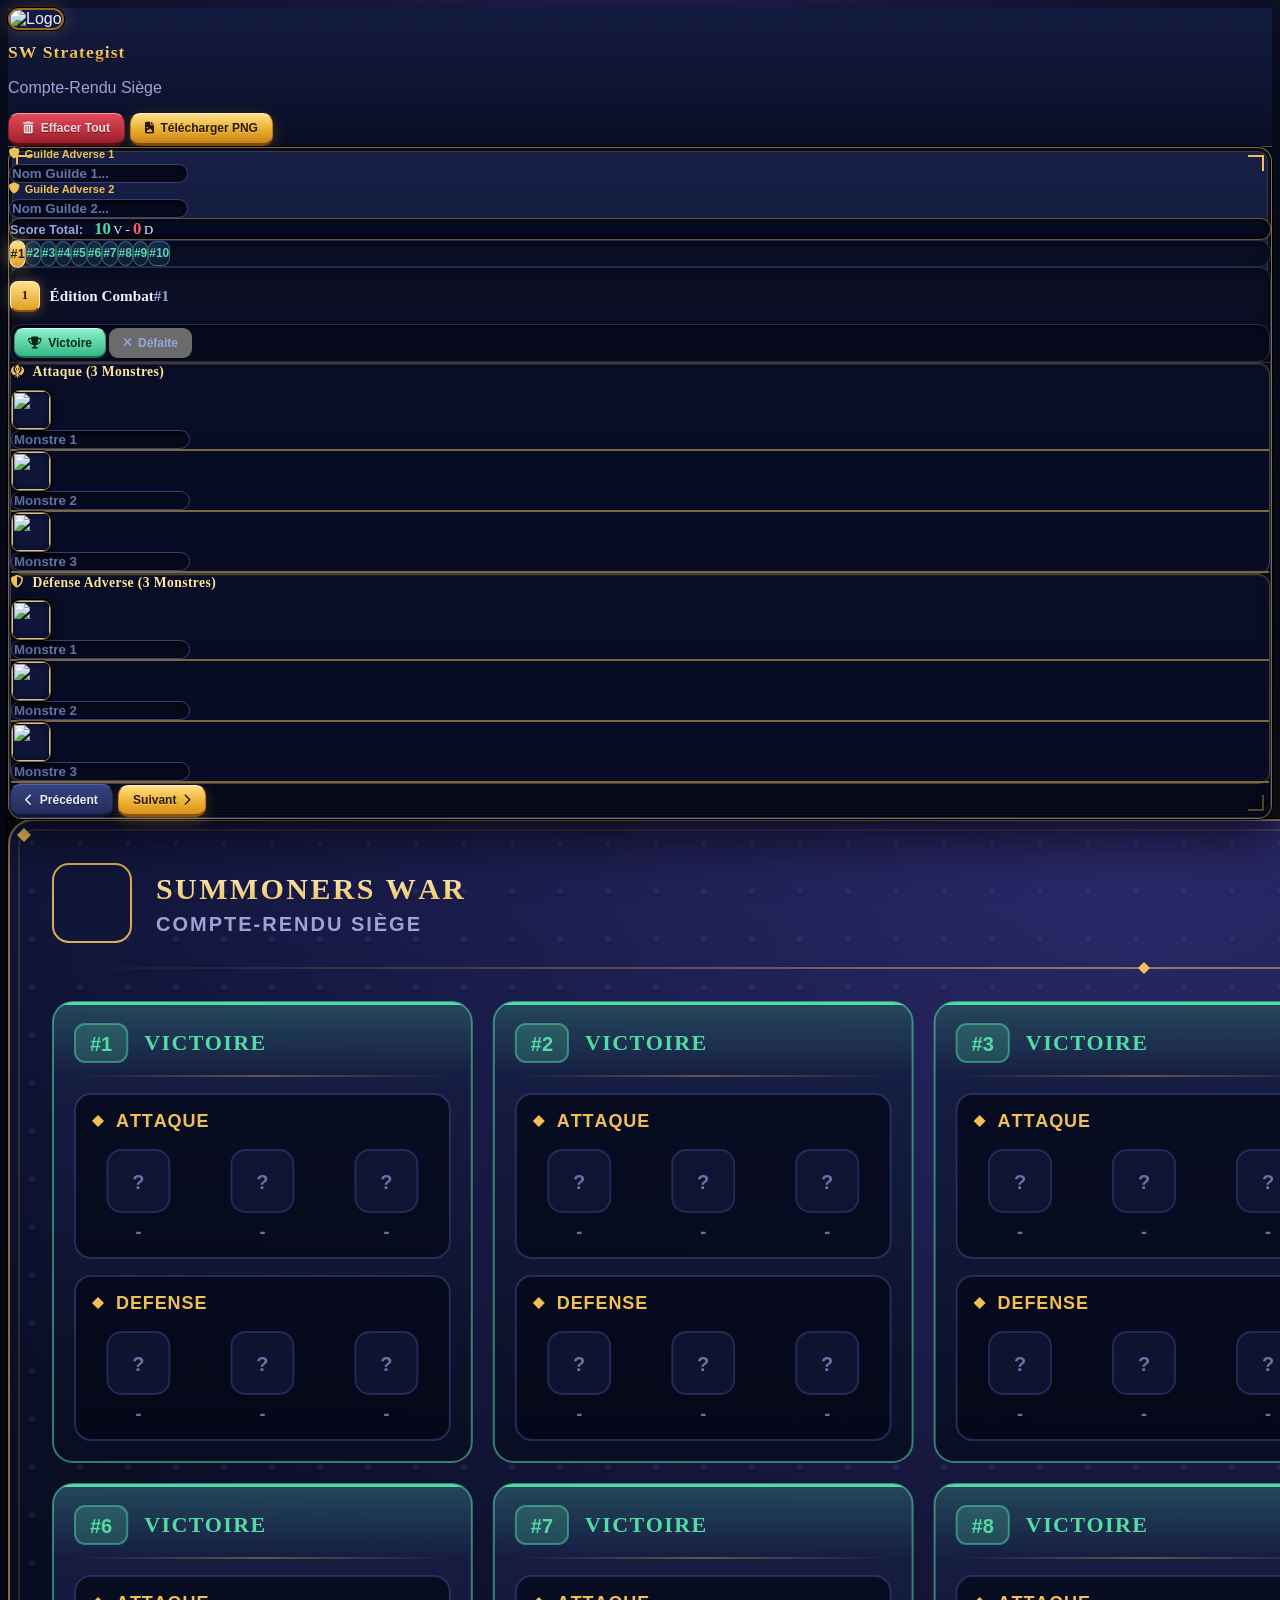
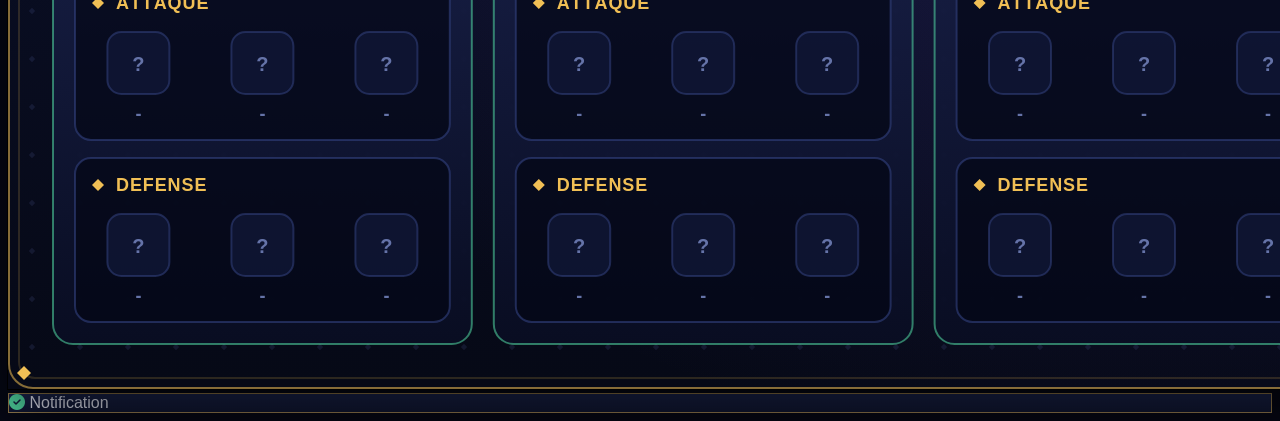
==== commit 6d4724a8: "TOTO V2" ====
--- a/index.html
+++ b/index.html
@@ -895,9 +895,9 @@
 { name: "Tablo",    img: "https://i.imgur.com/2GHKv0l.png" },
 { name: "Monte",    img: "https://i.imgur.com/kb8dyxQ.png" },
 { name: "Fumée",    img: "https://i.imgur.com/XPr2z37.png" },
-{ name: "Refroissement",    img: "https://i.imgur.com/68ziGjn.png" },
-{ name: "Venteux",   img: "https://i.imgur.com/MDGnKnx.png" },
-{ name: "Brumeux",    img: "https://i.imgur.com/5hOB2Mu.png" },
+{ name: "Chilling",    img: "https://i.imgur.com/68ziGjn.png" },
+{ name: "Windy",   img: "https://i.imgur.com/MDGnKnx.png" },
+{ name: "Misty",    img: "https://i.imgur.com/5hOB2Mu.png" },
 { name: "Poussiéreux",   img: "https://i.imgur.com/AFXRM3G.png" },
 { name: "Smokey",    img: "https://guardian-of-siege.odoo.com/web/image/1460-106d293e/fumee.webp" },
 { name: "Chilling",    img: "https://guardian-of-siege.odoo.com/web/image/558-877/chilling.webp" },
@@ -1682,25 +1682,10 @@
                 const inputEl = wrapper.querySelector('input');
                 const dropdownEl = wrapper.querySelector('.autocomplete-dropdown');
 
-                inputEl.oninput = (e) => {
-                    updateMonsterAvatar(wrapper, e.target.value);
-                    onMonsterInput(e.target.value, teamType, slotIdx, dropdownEl);
-                };
+                inputEl.oninput = (e) => onMonsterInput(e.target.value, teamType, slotIdx, dropdownEl);
 
                 container.appendChild(wrapper);
             });
-        }
-
-        const DEFAULT_MONSTER_IMG = 'https://i.imgur.com/zobLe0B.png';
-
-        // Met à jour la petite image à côté du champ dès que le nom change :
-        // si le nom ne correspond à aucun monstre (ou est vidé), on remet l'image par défaut.
-        function updateMonsterAvatar(wrapper, name) {
-            const img = wrapper.querySelector('.monster-card-avatar img');
-            if (!img) return;
-            const mObj = LOCAL_MONSTER_DATABASE.find(m => m.name.toLowerCase() === name.trim().toLowerCase());
-            img.src = mObj ? mObj.img : DEFAULT_MONSTER_IMG;
-            img.alt = name;
         }
 
         function onMonsterInput(val, teamType, slotIdx, dropdown) {
@@ -2087,8 +2072,8 @@
 
                 const bh = blockH(row);
                 const top1 = y + 46;
-                drawTeam(ctx, 'ATQ', b.offense, wrapped[i].off, ix, top1, iw, bh, LH);
-                drawTeam(ctx, 'DEF', b.defense, wrapped[i].def, ix, top1 + bh + 8, iw, bh, LH);
+                drawTeam(ctx, 'ATTAQUE', b.offense, wrapped[i].off, ix, top1, iw, bh, LH);
+                drawTeam(ctx, 'DEFENSE', b.defense, wrapped[i].def, ix, top1 + bh + 8, iw, bh, LH);
             });
         }
 
